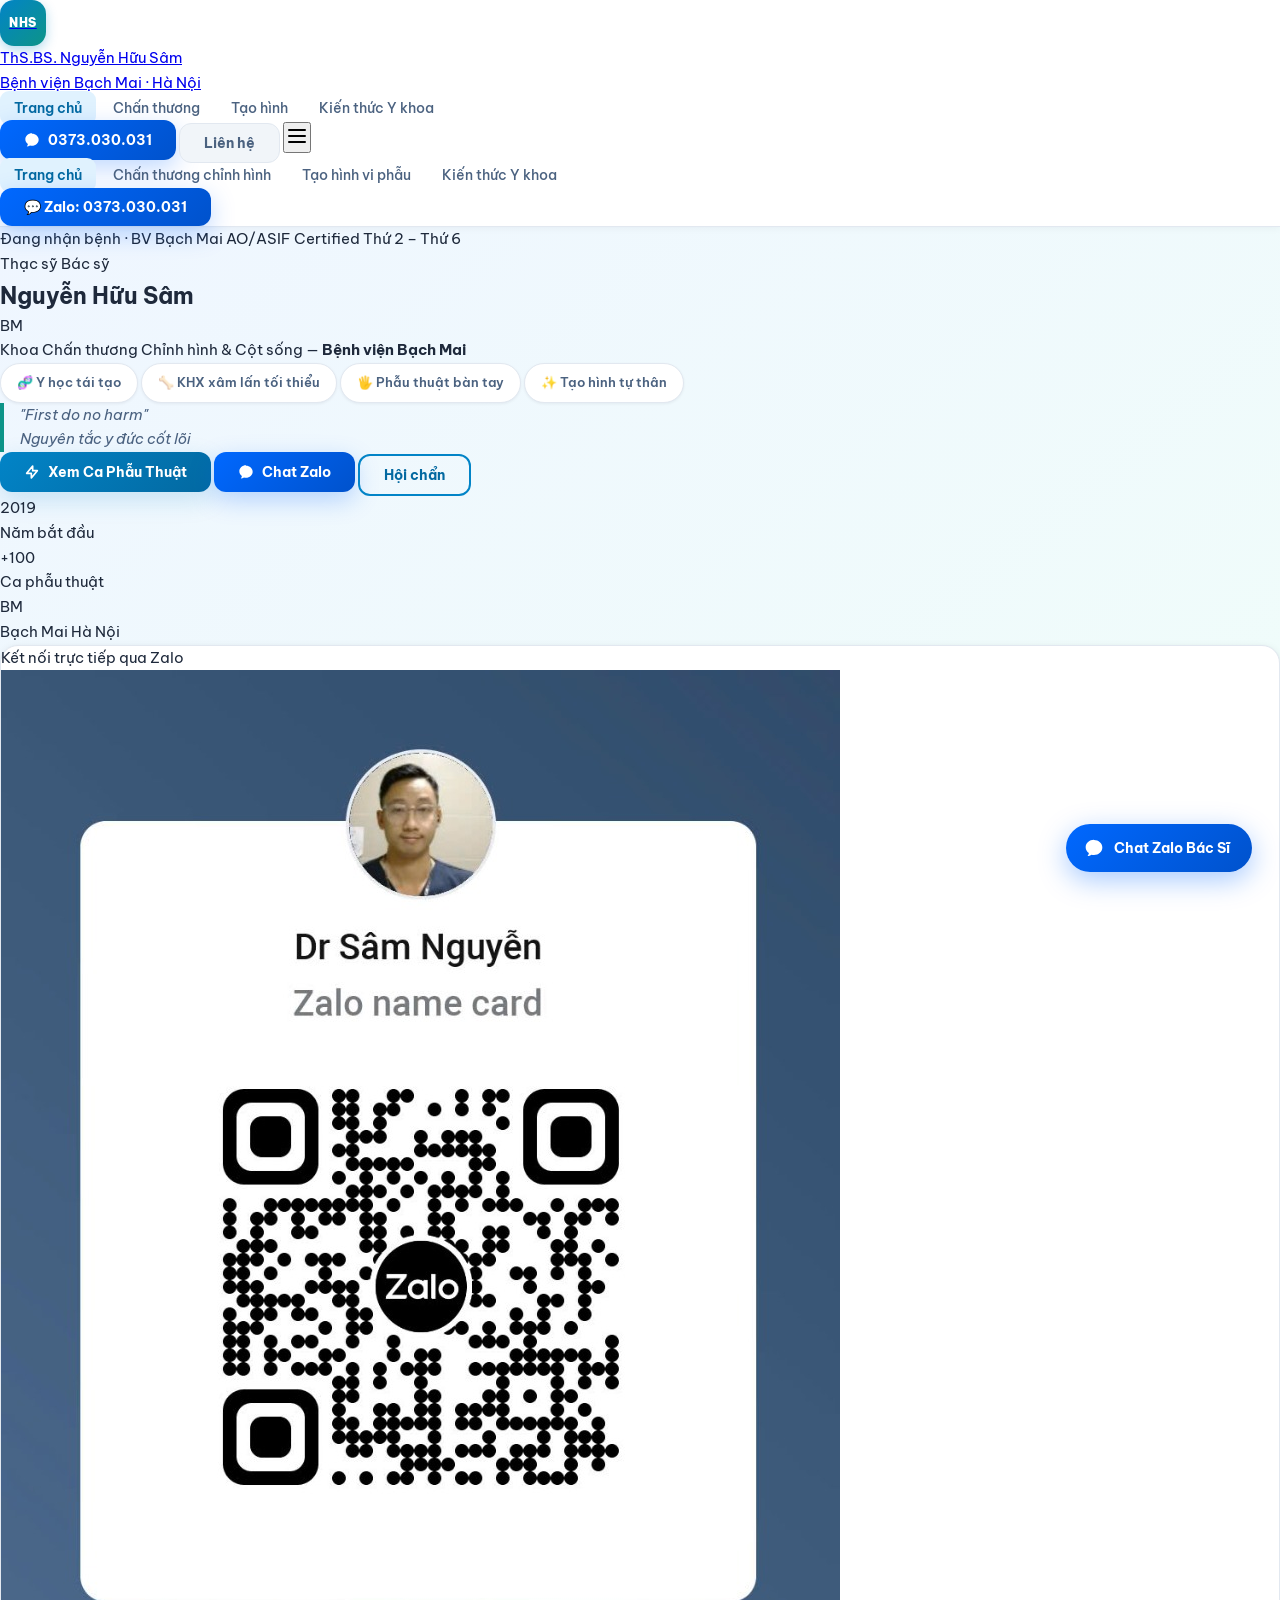
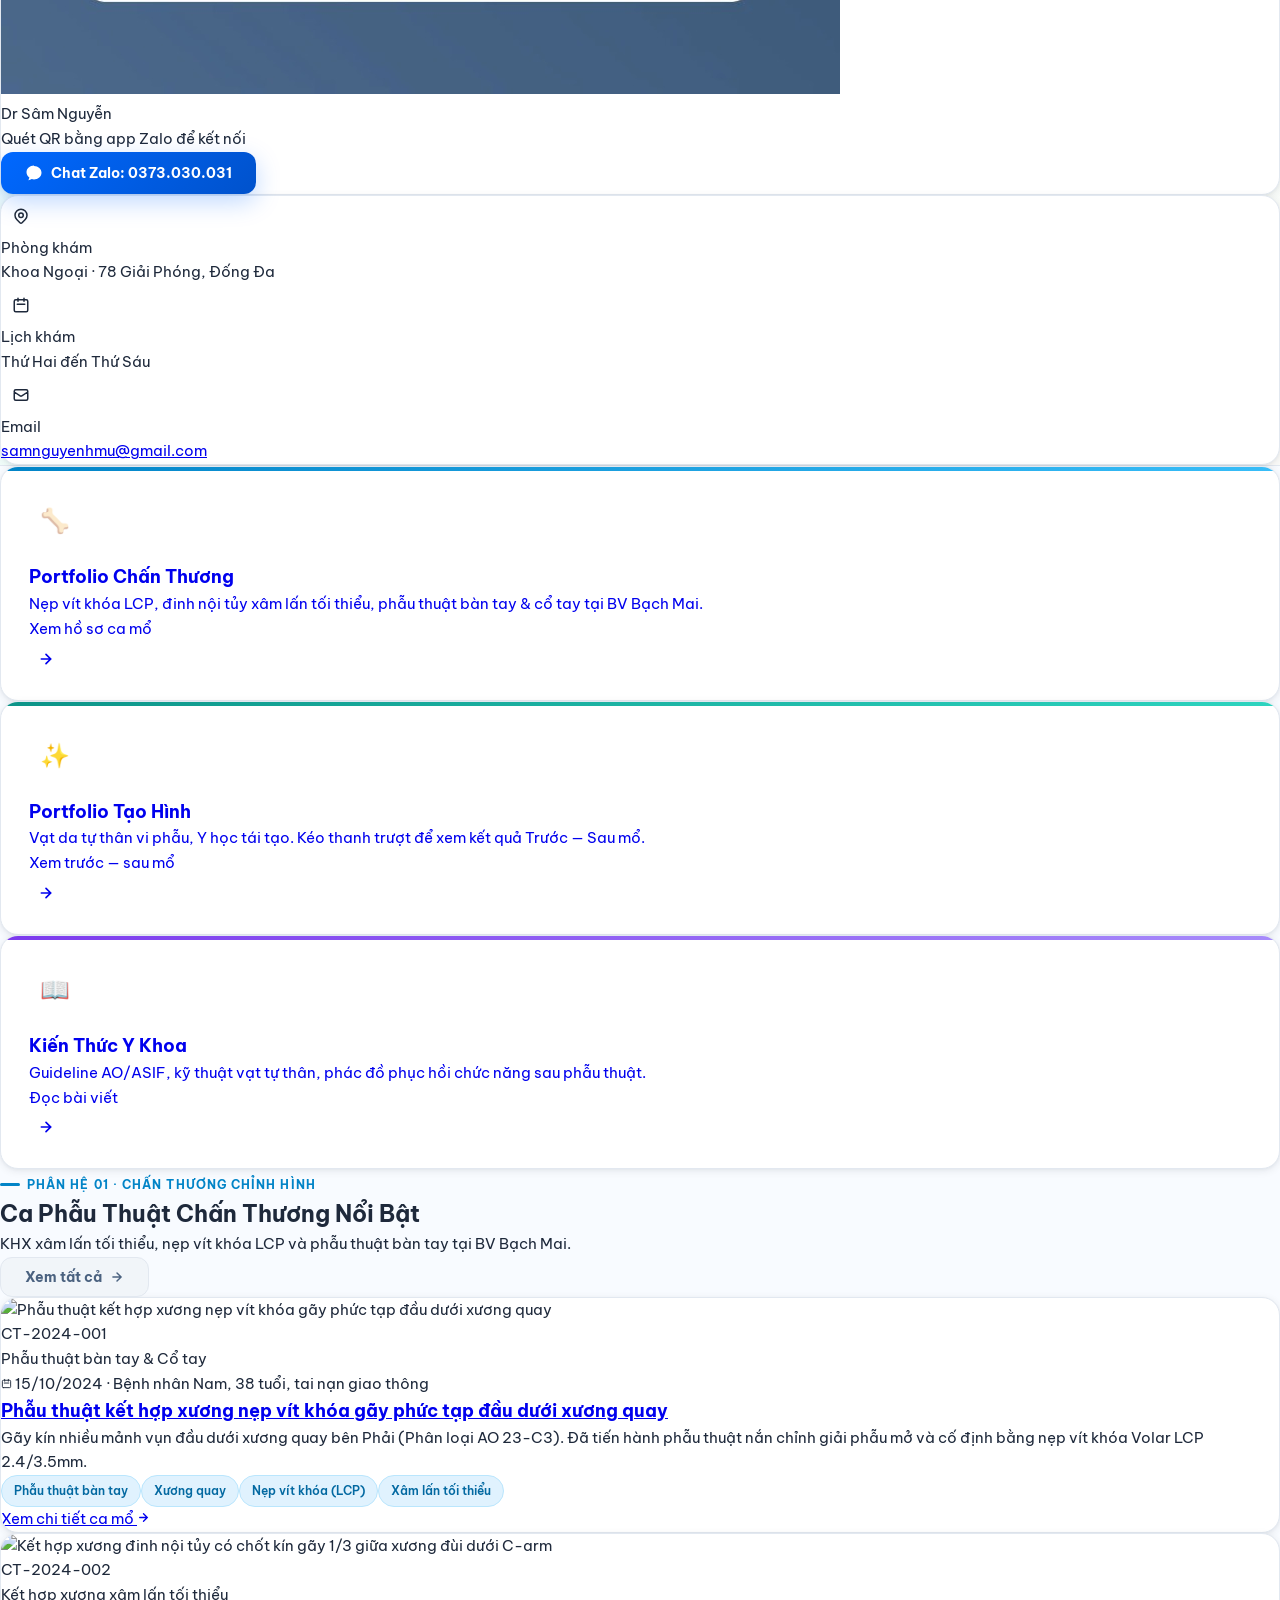
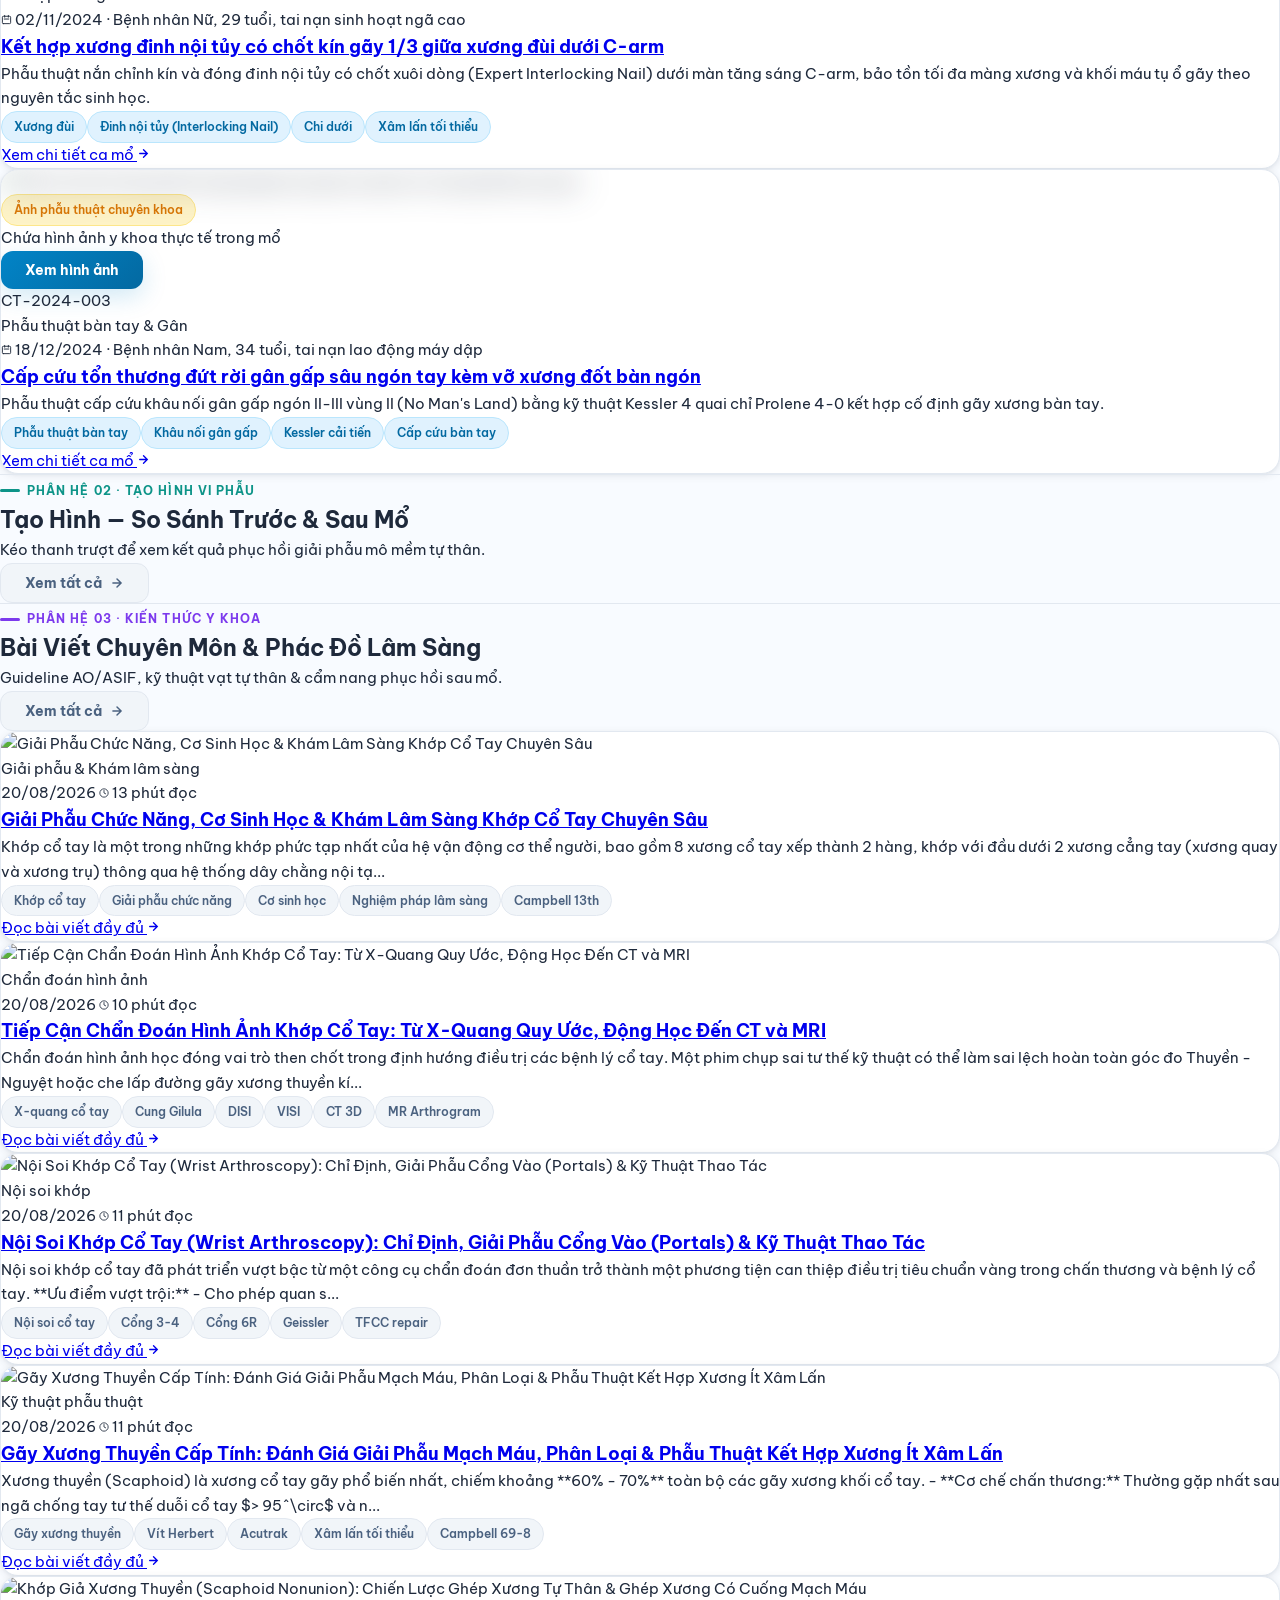
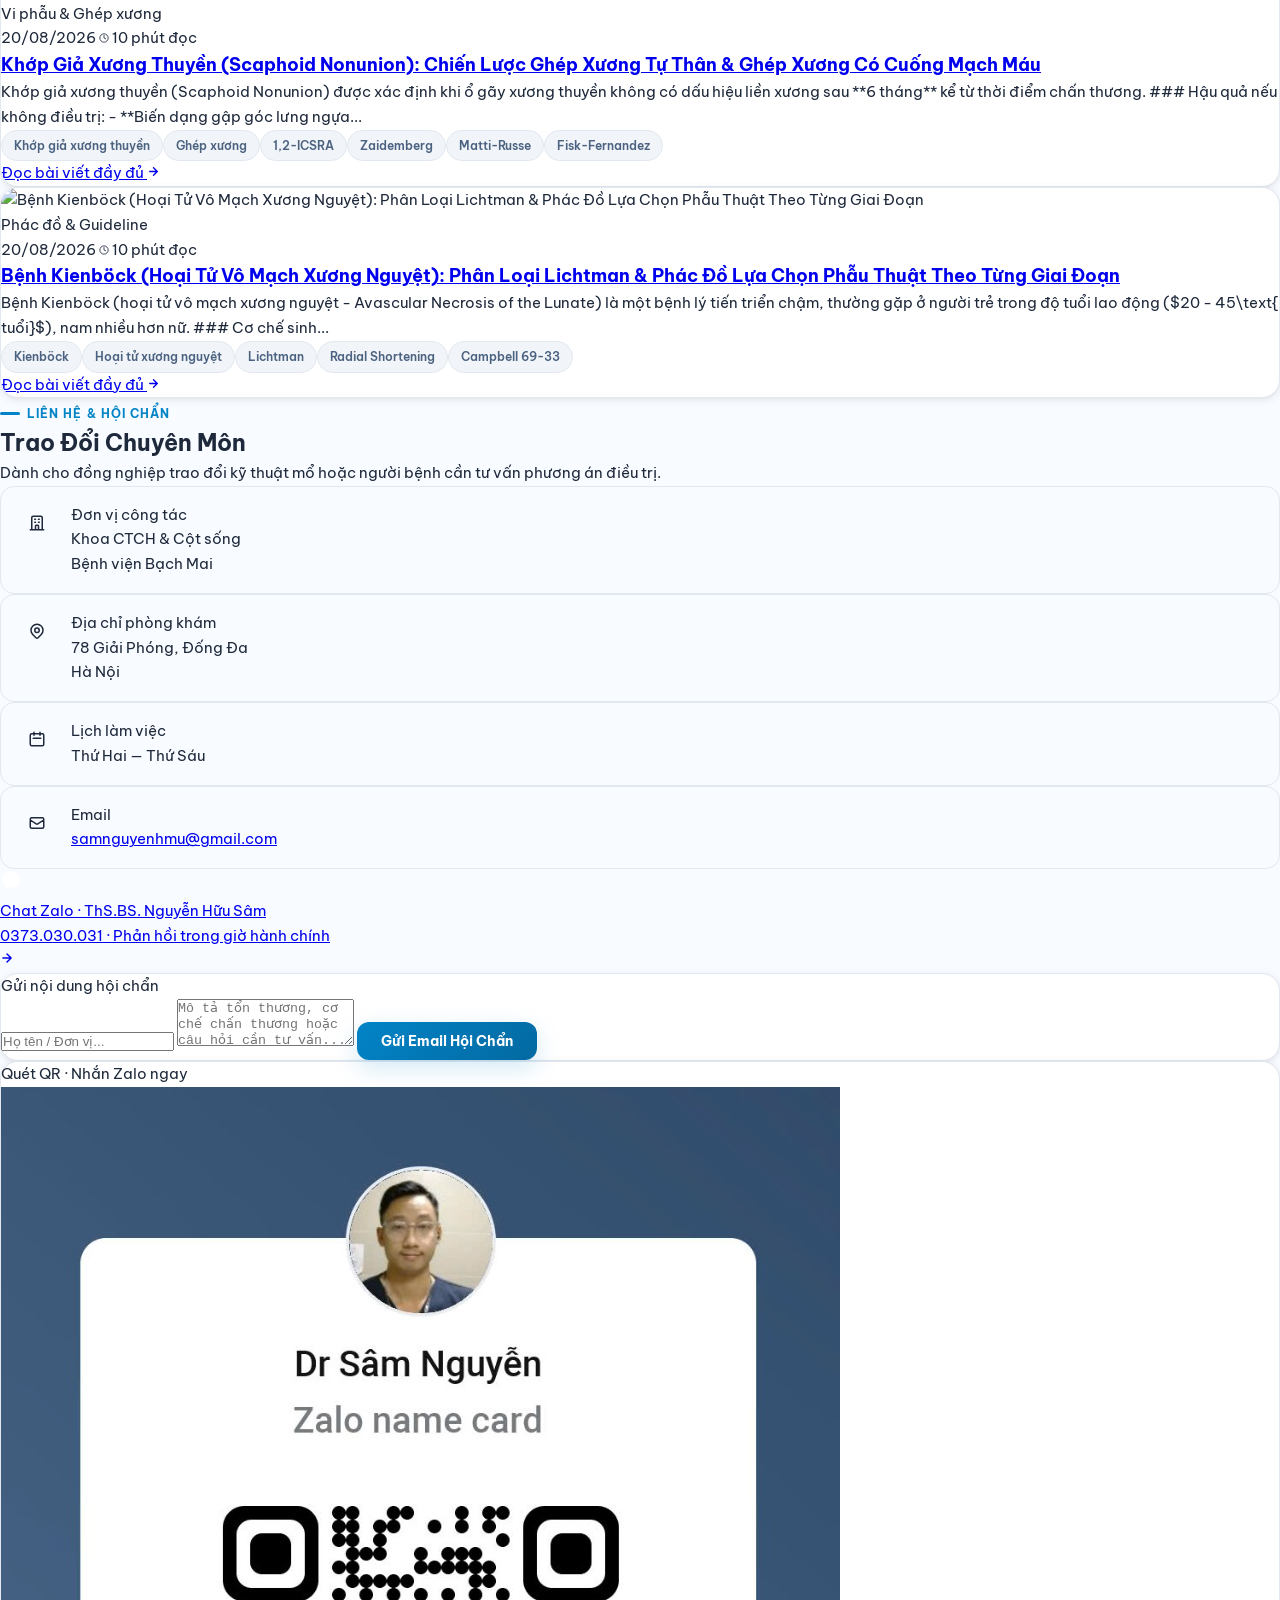
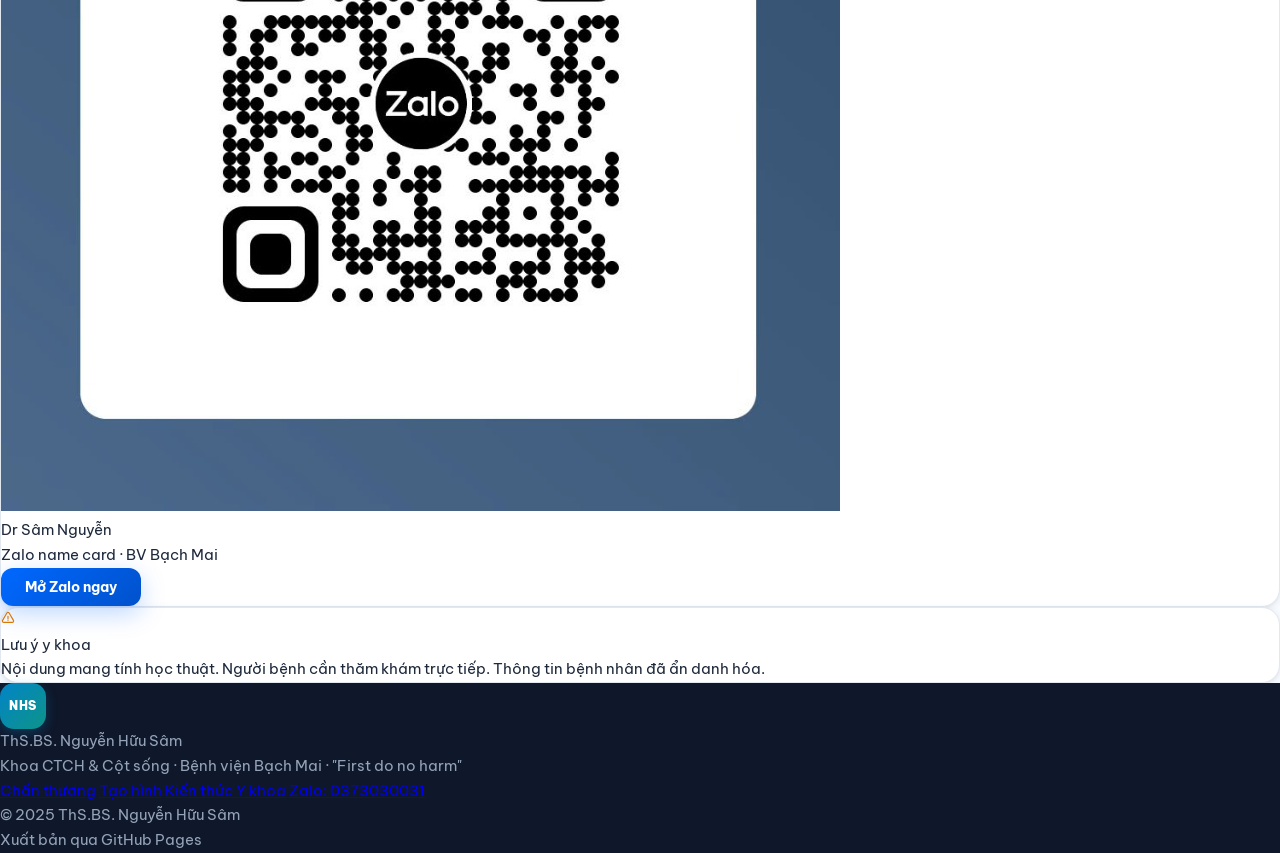
==== index.html @ 857efb2e "Upload index.html" ====
<!DOCTYPE html>
<html lang="vi" class="scroll-smooth">
<head>
  <meta charset="UTF-8">
  <meta name="viewport" content="width=device-width, initial-scale=1.0">
  <title>ThS.BS. Nguyễn Hữu Sâm | Y Học Tái Tạo & Chấn Thương Chỉnh Hình — BV Bạch Mai</title>
  <meta name="description" content="Hồ sơ phẫu thuật ThS.BS. Nguyễn Hữu Sâm — Chuyên gia Y học tái tạo, KHX xâm lấn tối thiểu, Phẫu thuật bàn tay. Bệnh viện Bạch Mai, Hà Nội.">
  <script src="https://cdn.tailwindcss.com"></script>
  <script>tailwind.config={theme:{extend:{fontFamily:{sans:['Be Vietnam Pro','sans-serif']}}}}</script>
  <link rel="stylesheet" href="css/style.css">
</head>
<body class="bg-[#F8FBFF]">

<!-- ── Floating Zalo Button ── -->
<div class="zalo-fab" id="zaloFab">
  <div class="zalo-qr-popup" id="zaloPopup">
    <p class="text-[11px] font-bold text-slate-400 uppercase tracking-widest mb-3 text-center">Quét QR · Kết nối Zalo</p>
    <div class="bg-slate-50 rounded-2xl p-2 mb-3 border border-slate-100">
      <img src="assets/images/zalo-qr.jpg" alt="Zalo QR Dr Sâm Nguyễn" class="w-full h-auto rounded-xl block">
    </div>
    <p class="text-sm font-bold text-slate-700 text-center mb-0.5">Dr Sâm Nguyễn</p>
    <p class="text-xs text-slate-400 text-center mb-3">Phòng khám BV Bạch Mai</p>
    <a href="https://zalo.me/0373030031" target="_blank" class="btn btn-zalo w-full justify-center text-sm py-2.5">Mở Zalo Chat</a>
  </div>
  <button onclick="document.getElementById('zaloPopup').classList.toggle('visible')" class="zalo-fab-btn">
    <div class="zalo-pulse-ring"></div>
    <svg width="20" height="20" viewBox="0 0 24 24" fill="white"><path d="M12 2C6.48 2 2 6.03 2 11c0 2.87 1.5 5.42 3.86 7.08-.18.82-.69 2.53-1.6 3.65 1.53-.13 3.42-.74 4.77-1.66.94.27 1.94.43 2.97.43 5.52 0 10-4.03 10-9s-4.48-9-10-9z"/></svg>
    <span>Chat Zalo Bác Sĩ</span>
  </button>
</div>

<!-- ══════════════════════════════════════
     NAVIGATION
══════════════════════════════════════ -->
<header class="nav-light sticky top-0 z-50">
  <div class="max-w-7xl mx-auto px-4 sm:px-6 lg:px-8">
    <div class="flex items-center justify-between h-[70px] gap-4">

      <!-- Logo -->
      <a href="index.html" class="flex items-center gap-3 shrink-0">
        <div class="nhs-badge">NHS</div>
        <div>
          <p class="text-[15px] font-bold text-slate-800 leading-tight">ThS.BS. Nguyễn Hữu Sâm</p>
          <p class="text-[11px] text-slate-400 font-medium">Bệnh viện Bạch Mai · Hà Nội</p>
        </div>
      </a>

      <!-- Desktop Nav -->
      <nav class="hidden md:flex items-center gap-1">
        <a href="index.html" class="nav-link active">Trang chủ</a>
        <a href="chan-thuong.html" class="nav-link">Chấn thương</a>
        <a href="tao-hinh.html" class="nav-link">Tạo hình</a>
        <a href="kien-thuc.html" class="nav-link">Kiến thức Y khoa</a>
      </nav>

      <!-- Right -->
      <div class="flex items-center gap-2 shrink-0">
        <a href="https://zalo.me/0373030031" target="_blank" class="btn btn-zalo hidden md:inline-flex py-2.5 px-5 text-sm">
          <svg width="16" height="16" viewBox="0 0 24 24" fill="white"><path d="M12 2C6.48 2 2 6.03 2 11c0 2.87 1.5 5.42 3.86 7.08-.18.82-.69 2.53-1.6 3.65 1.53-.13 3.42-.74 4.77-1.66.94.27 1.94.43 2.97.43 5.52 0 10-4.03 10-9s-4.48-9-10-9z"/></svg>
          0373.030.031
        </a>
        <a href="#contact" class="btn btn-light hidden lg:inline-flex py-2.5 px-5 text-sm">Liên hệ</a>
        <button id="mobileMenuBtn" class="md:hidden p-2 text-slate-500 hover:text-slate-700 rounded-lg">
          <svg width="24" height="24" fill="none" stroke="currentColor" stroke-width="2" viewBox="0 0 24 24"><path stroke-linecap="round" d="M4 6h16M4 12h16M4 18h16"/></svg>
        </button>
      </div>
    </div>

    <!-- Mobile Menu -->
    <div id="mobileMenu" class="hidden md:hidden pb-4 pt-2 border-t border-slate-100">
      <nav class="flex flex-col gap-0.5">
        <a href="index.html" class="nav-link active">Trang chủ</a>
        <a href="chan-thuong.html" class="nav-link">Chấn thương chỉnh hình</a>
        <a href="tao-hinh.html" class="nav-link">Tạo hình vi phẫu</a>
        <a href="kien-thuc.html" class="nav-link">Kiến thức Y khoa</a>
        <div class="mt-2 px-2">
          <a href="https://zalo.me/0373030031" target="_blank" class="btn btn-zalo w-full justify-center py-3 text-sm">
            💬 Zalo: 0373.030.031
          </a>
        </div>
      </nav>
    </div>
  </div>
</header>

<!-- ══════════════════════════════════════
     HERO SECTION
══════════════════════════════════════ -->
<section class="hero-section">
  <div class="max-w-7xl mx-auto px-4 sm:px-6 lg:px-8 py-14 lg:py-20">
    <div class="grid lg:grid-cols-2 gap-12 items-start">

      <!-- LEFT: Bio -->
      <div>
        <!-- Trust badges -->
        <div class="flex flex-wrap items-center gap-2 mb-6">
          <span class="flex items-center gap-1.5 text-xs font-semibold text-emerald-700 bg-emerald-50 border border-emerald-200 px-3 py-1.5 rounded-full">
            <span class="w-1.5 h-1.5 rounded-full bg-emerald-500"></span>
            Đang nhận bệnh · BV Bạch Mai
          </span>
          <span class="text-xs font-semibold text-amber-700 bg-amber-50 border border-amber-200 px-3 py-1.5 rounded-full">
            AO/ASIF Certified
          </span>
          <span class="text-xs font-semibold text-slate-500 bg-white border border-slate-200 px-3 py-1.5 rounded-full shadow-xs">
            Thứ 2 – Thứ 6
          </span>
        </div>

        <!-- Name -->
        <p class="text-base font-semibold text-sky-700 mb-1">Thạc sỹ Bác sỹ</p>
        <h1 class="text-4xl sm:text-5xl font-black text-slate-900 leading-tight tracking-tight mb-4">
          Nguyễn Hữu Sâm
        </h1>

        <!-- Hospital -->
        <div class="flex items-center gap-2.5 mb-6">
          <div class="w-8 h-8 rounded-xl bg-sky-600 flex items-center justify-center text-white font-black text-xs shrink-0">BM</div>
          <p class="text-sm font-medium text-slate-600">Khoa Chấn thương Chỉnh hình & Cột sống — <strong class="text-slate-800">Bệnh viện Bạch Mai</strong></p>
        </div>

        <!-- Specialties -->
        <div class="flex flex-wrap gap-2 mb-6">
          <span class="specialty-pill">🧬 Y học tái tạo</span>
          <span class="specialty-pill">🦴 KHX xâm lấn tối thiểu</span>
          <span class="specialty-pill">🖐️ Phẫu thuật bàn tay</span>
          <span class="specialty-pill">✨ Tạo hình tự thân</span>
        </div>

        <!-- Quote -->
        <div class="quote-block mb-8">
          <p class="text-base font-medium">"First do no harm"</p>
          <p class="text-sm text-slate-400 mt-1">Nguyên tắc y đức cốt lõi</p>
        </div>

        <!-- CTAs -->
        <div class="flex flex-wrap gap-3 mb-10">
          <a href="chan-thuong.html" class="btn btn-primary text-sm">
            <svg width="16" height="16" fill="none" stroke="white" stroke-width="2.5" viewBox="0 0 24 24"><path stroke-linecap="round" stroke-linejoin="round" d="M13 10V3L4 14h7v7l9-11h-7z"/></svg>
            Xem Ca Phẫu Thuật
          </a>
          <a href="https://zalo.me/0373030031" target="_blank" class="btn btn-zalo text-sm">
            <svg width="16" height="16" viewBox="0 0 24 24" fill="white"><path d="M12 2C6.48 2 2 6.03 2 11c0 2.87 1.5 5.42 3.86 7.08-.18.82-.69 2.53-1.6 3.65 1.53-.13 3.42-.74 4.77-1.66.94.27 1.94.43 2.97.43 5.52 0 10-4.03 10-9s-4.48-9-10-9z"/></svg>
            Chat Zalo
          </a>
          <a href="#contact" class="btn btn-outline text-sm">Hội chẩn</a>
        </div>

        <!-- Stats row -->
        <div class="grid grid-cols-3 gap-4 p-5 bg-white rounded-2xl border border-slate-100 shadow-sm">
          <div class="text-center">
            <p class="text-2xl font-black text-sky-700">2019</p>
            <p class="text-xs text-slate-400 font-medium mt-0.5">Năm bắt đầu</p>
          </div>
          <div class="text-center border-x border-slate-100">
            <p class="text-2xl font-black text-teal-600">+100</p>
            <p class="text-xs text-slate-400 font-medium mt-0.5">Ca phẫu thuật</p>
          </div>
          <div class="text-center">
            <p class="text-2xl font-black text-violet-600">BM</p>
            <p class="text-xs text-slate-400 font-medium mt-0.5">Bạch Mai Hà Nội</p>
          </div>
        </div>
      </div>

      <!-- RIGHT: Zalo Contact Card -->
      <div class="flex flex-col gap-5">

        <!-- Zalo QR Card — large, prominent -->
        <div class="card p-6 text-center">
          <p class="text-xs font-bold text-slate-400 uppercase tracking-widest mb-4">Kết nối trực tiếp qua Zalo</p>
          <div class="bg-slate-50 rounded-2xl p-3 border border-slate-100 mb-4 shadow-inner">
            <img src="assets/images/zalo-qr.jpg" alt="Zalo QR Dr Sâm Nguyễn" class="w-full h-auto rounded-xl block">
          </div>
          <p class="text-lg font-bold text-slate-800 mb-0.5">Dr Sâm Nguyễn</p>
          <p class="text-sm text-slate-400 mb-4">Quét QR bằng app Zalo để kết nối</p>
          <a href="https://zalo.me/0373030031" target="_blank" class="btn btn-zalo w-full justify-center py-3.5 text-sm">
            <svg width="18" height="18" viewBox="0 0 24 24" fill="white"><path d="M12 2C6.48 2 2 6.03 2 11c0 2.87 1.5 5.42 3.86 7.08-.18.82-.69 2.53-1.6 3.65 1.53-.13 3.42-.74 4.77-1.66.94.27 1.94.43 2.97.43 5.52 0 10-4.03 10-9s-4.48-9-10-9z"/></svg>
            Chat Zalo: 0373.030.031
          </a>
        </div>

        <!-- Quick info card -->
        <div class="card p-5 flex flex-col gap-3">
          <div class="flex items-center gap-3 p-3 rounded-xl bg-slate-50">
            <div class="contact-icon bg-sky-100 text-sky-600">
              <svg width="18" height="18" fill="none" stroke="currentColor" stroke-width="2" viewBox="0 0 24 24"><path stroke-linecap="round" d="M17.657 16.657L13.414 20.9a2 2 0 01-2.827 0l-4.244-4.243a8 8 0 1111.314 0z"/><path stroke-linecap="round" d="M15 11a3 3 0 11-6 0 3 3 0 016 0z"/></svg>
            </div>
            <div>
              <p class="text-xs font-bold text-slate-500 mb-0">Phòng khám</p>
              <p class="text-sm text-slate-700 font-medium">Khoa Ngoại · 78 Giải Phóng, Đống Đa</p>
            </div>
          </div>
          <div class="flex items-center gap-3 p-3 rounded-xl bg-slate-50">
            <div class="contact-icon bg-teal-100 text-teal-600">
              <svg width="18" height="18" fill="none" stroke="currentColor" stroke-width="2" viewBox="0 0 24 24"><path stroke-linecap="round" d="M8 7V3m8 4V3m-9 8h10M5 21h14a2 2 0 002-2V7a2 2 0 00-2-2H5a2 2 0 00-2 2v12a2 2 0 002 2z"/></svg>
            </div>
            <div>
              <p class="text-xs font-bold text-slate-500">Lịch khám</p>
              <p class="text-sm text-slate-700 font-medium">Thứ Hai đến Thứ Sáu</p>
            </div>
          </div>
          <div class="flex items-center gap-3 p-3 rounded-xl bg-slate-50">
            <div class="contact-icon bg-amber-100 text-amber-600">
              <svg width="18" height="18" fill="none" stroke="currentColor" stroke-width="2" viewBox="0 0 24 24"><path stroke-linecap="round" d="M3 8l7.89 5.26a2 2 0 002.22 0L21 8M5 19h14a2 2 0 002-2V7a2 2 0 00-2-2H5a2 2 0 00-2 2v10a2 2 0 002 2z"/></svg>
            </div>
            <div>
              <p class="text-xs font-bold text-slate-500">Email</p>
              <a href="mailto:samnguyenhmu@gmail.com" class="text-sm text-sky-600 font-medium hover:underline">samnguyenhmu@gmail.com</a>
            </div>
          </div>
        </div>

      </div>
    </div>
  </div>
</section>

<!-- ══════════════════════════════════════
     FEATURE NAV CARDS
══════════════════════════════════════ -->
<section class="py-12 bg-white border-b border-slate-100">
  <div class="max-w-7xl mx-auto px-4 sm:px-6 lg:px-8">
    <div class="grid sm:grid-cols-3 gap-5">

      <!-- Chấn thương -->
      <a href="chan-thuong.html" class="feature-card card-lift group">
        <div class="fc-bar" style="background:linear-gradient(90deg,#0284C7,#38BDF8)"></div>
        <div class="fc-icon bg-sky-50">🦴</div>
        <h3 class="text-xl font-black text-slate-900 mb-2 group-hover:text-sky-700">Portfolio Chấn Thương</h3>
        <p class="text-sm text-slate-500 leading-relaxed mb-5">Nẹp vít khóa LCP, đinh nội tủy xâm lấn tối thiểu, phẫu thuật bàn tay & cổ tay tại BV Bạch Mai.</p>
        <div class="flex items-center justify-between">
          <span class="text-sm font-bold text-sky-700">Xem hồ sơ ca mổ</span>
          <div class="fc-arrow bg-sky-50 text-sky-600 group-hover:bg-sky-600 group-hover:text-white">
            <svg width="16" height="16" fill="none" stroke="currentColor" stroke-width="2.5" viewBox="0 0 24 24"><path stroke-linecap="round" d="M5 12h14m-7-7 7 7-7 7"/></svg>
          </div>
        </div>
      </a>

      <!-- Tạo hình -->
      <a href="tao-hinh.html" class="feature-card card-lift group">
        <div class="fc-bar" style="background:linear-gradient(90deg,#0D9488,#2DD4BF)"></div>
        <div class="fc-icon bg-teal-50">✨</div>
        <h3 class="text-xl font-black text-slate-900 mb-2 group-hover:text-teal-700">Portfolio Tạo Hình</h3>
        <p class="text-sm text-slate-500 leading-relaxed mb-5">Vạt da tự thân vi phẫu, Y học tái tạo. Kéo thanh trượt để xem kết quả Trước — Sau mổ.</p>
        <div class="flex items-center justify-between">
          <span class="text-sm font-bold text-teal-700">Xem trước — sau mổ</span>
          <div class="fc-arrow bg-teal-50 text-teal-600 group-hover:bg-teal-600 group-hover:text-white">
            <svg width="16" height="16" fill="none" stroke="currentColor" stroke-width="2.5" viewBox="0 0 24 24"><path stroke-linecap="round" d="M5 12h14m-7-7 7 7-7 7"/></svg>
          </div>
        </div>
      </a>

      <!-- Kiến thức -->
      <a href="kien-thuc.html" class="feature-card card-lift group">
        <div class="fc-bar" style="background:linear-gradient(90deg,#7C3AED,#A78BFA)"></div>
        <div class="fc-icon bg-violet-50">📖</div>
        <h3 class="text-xl font-black text-slate-900 mb-2 group-hover:text-violet-700">Kiến Thức Y Khoa</h3>
        <p class="text-sm text-slate-500 leading-relaxed mb-5">Guideline AO/ASIF, kỹ thuật vạt tự thân, phác đồ phục hồi chức năng sau phẫu thuật.</p>
        <div class="flex items-center justify-between">
          <span class="text-sm font-bold text-violet-700">Đọc bài viết</span>
          <div class="fc-arrow bg-violet-50 text-violet-600 group-hover:bg-violet-600 group-hover:text-white">
            <svg width="16" height="16" fill="none" stroke="currentColor" stroke-width="2.5" viewBox="0 0 24 24"><path stroke-linecap="round" d="M5 12h14m-7-7 7 7-7 7"/></svg>
          </div>
        </div>
      </a>

    </div>
  </div>
</section>

<!-- ══════════════════════════════════════
     SECTION 1: TRAUMA CASES
══════════════════════════════════════ -->
<section class="py-14 bg-[#F8FBFF]">
  <div class="max-w-7xl mx-auto px-4 sm:px-6 lg:px-8">
    <div class="flex flex-col sm:flex-row sm:items-end justify-between gap-4 mb-8">
      <div>
        <p class="section-eyebrow mb-2">Phân hệ 01 · Chấn thương chỉnh hình</p>
        <h2 class="text-2xl sm:text-3xl font-black text-slate-900">Ca Phẫu Thuật Chấn Thương Nổi Bật</h2>
        <p class="text-slate-500 text-sm mt-1">KHX xâm lấn tối thiểu, nẹp vít khóa LCP và phẫu thuật bàn tay tại BV Bạch Mai.</p>
      </div>
      <a href="chan-thuong.html" class="btn btn-light text-sm py-2.5 px-5 shrink-0">
        Xem tất cả
        <svg width="14" height="14" fill="none" stroke="currentColor" stroke-width="2.5" viewBox="0 0 24 24"><path stroke-linecap="round" d="M5 12h14m-7-7 7 7-7 7"/></svg>
      </a>
    </div>
    <div id="featured-trauma-container" class="grid grid-cols-1 md:grid-cols-2 lg:grid-cols-3 gap-5"></div>
  </div>
</section>

<hr class="divider">

<!-- ══════════════════════════════════════
     SECTION 2: PLASTIC CASES
══════════════════════════════════════ -->
<section class="py-14 bg-white">
  <div class="max-w-7xl mx-auto px-4 sm:px-6 lg:px-8">
    <div class="flex flex-col sm:flex-row sm:items-end justify-between gap-4 mb-8">
      <div>
        <p class="section-eyebrow teal mb-2">Phân hệ 02 · Tạo hình vi phẫu</p>
        <h2 class="text-2xl sm:text-3xl font-black text-slate-900">Tạo Hình — So Sánh Trước & Sau Mổ</h2>
        <p class="text-slate-500 text-sm mt-1">Kéo thanh trượt để xem kết quả phục hồi giải phẫu mô mềm tự thân.</p>
      </div>
      <a href="tao-hinh.html" class="btn btn-light text-sm py-2.5 px-5 shrink-0">
        Xem tất cả
        <svg width="14" height="14" fill="none" stroke="currentColor" stroke-width="2.5" viewBox="0 0 24 24"><path stroke-linecap="round" d="M5 12h14m-7-7 7 7-7 7"/></svg>
      </a>
    </div>
    <div id="featured-plastic-container" class="grid grid-cols-1 md:grid-cols-2 lg:grid-cols-3 gap-5"></div>
  </div>
</section>

<hr class="divider">

<!-- ══════════════════════════════════════
     SECTION 3: ARTICLES
══════════════════════════════════════ -->
<section class="py-14 bg-[#F8FBFF]">
  <div class="max-w-7xl mx-auto px-4 sm:px-6 lg:px-8">
    <div class="flex flex-col sm:flex-row sm:items-end justify-between gap-4 mb-8">
      <div>
        <p class="section-eyebrow violet mb-2">Phân hệ 03 · Kiến thức y khoa</p>
        <h2 class="text-2xl sm:text-3xl font-black text-slate-900">Bài Viết Chuyên Môn & Phác Đồ Lâm Sàng</h2>
        <p class="text-slate-500 text-sm mt-1">Guideline AO/ASIF, kỹ thuật vạt tự thân & cẩm nang phục hồi sau mổ.</p>
      </div>
      <a href="kien-thuc.html" class="btn btn-light text-sm py-2.5 px-5 shrink-0">
        Xem tất cả
        <svg width="14" height="14" fill="none" stroke="currentColor" stroke-width="2.5" viewBox="0 0 24 24"><path stroke-linecap="round" d="M5 12h14m-7-7 7 7-7 7"/></svg>
      </a>
    </div>
    <div id="featured-articles-container" class="grid grid-cols-1 md:grid-cols-3 gap-5"></div>
  </div>
</section>

<!-- ══════════════════════════════════════
     CONTACT SECTION
══════════════════════════════════════ -->
<section id="contact" class="py-16 bg-white border-t border-slate-100">
  <div class="max-w-7xl mx-auto px-4 sm:px-6 lg:px-8">

    <!-- Header -->
    <div class="text-center mb-12">
      <p class="section-eyebrow mx-auto mb-3 justify-center">Liên hệ & Hội chẩn</p>
      <h2 class="text-3xl sm:text-4xl font-black text-slate-900 mb-3">Trao Đổi Chuyên Môn</h2>
      <p class="text-slate-500 text-sm max-w-lg mx-auto leading-relaxed">Dành cho đồng nghiệp trao đổi kỹ thuật mổ hoặc người bệnh cần tư vấn phương án điều trị.</p>
    </div>

    <div class="grid lg:grid-cols-3 gap-8">

      <!-- Left: Info + Form -->
      <div class="lg:col-span-2 flex flex-col gap-5">

        <!-- Contact info grid -->
        <div class="grid sm:grid-cols-2 gap-3">
          <div class="contact-row">
            <div class="contact-icon bg-sky-100 text-sky-600">
              <svg width="18" height="18" fill="none" stroke="currentColor" stroke-width="2" viewBox="0 0 24 24"><path stroke-linecap="round" d="M19 21V5a2 2 0 00-2-2H7a2 2 0 00-2 2v16m14 0h2m-2 0h-5m-9 0H3m2 0h5M9 7h1m-1 4h1m4-4h1m-1 4h1m-5 10v-5a1 1 0 011-1h2a1 1 0 011 1v5m-4 0h4"/></svg>
            </div>
            <div>
              <p class="text-xs font-bold text-slate-400 mb-0.5">Đơn vị công tác</p>
              <p class="text-sm font-semibold text-slate-700 leading-snug">Khoa CTCH & Cột sống<br>Bệnh viện Bạch Mai</p>
            </div>
          </div>
          <div class="contact-row">
            <div class="contact-icon bg-teal-100 text-teal-600">
              <svg width="18" height="18" fill="none" stroke="currentColor" stroke-width="2" viewBox="0 0 24 24"><path stroke-linecap="round" d="M17.657 16.657L13.414 20.9a2 2 0 01-2.827 0l-4.244-4.243a8 8 0 1111.314 0z"/><path stroke-linecap="round" d="M15 11a3 3 0 11-6 0 3 3 0 016 0z"/></svg>
            </div>
            <div>
              <p class="text-xs font-bold text-slate-400 mb-0.5">Địa chỉ phòng khám</p>
              <p class="text-sm font-semibold text-slate-700 leading-snug">78 Giải Phóng, Đống Đa<br>Hà Nội</p>
            </div>
          </div>
          <div class="contact-row">
            <div class="contact-icon bg-amber-100 text-amber-600">
              <svg width="18" height="18" fill="none" stroke="currentColor" stroke-width="2" viewBox="0 0 24 24"><path stroke-linecap="round" d="M8 7V3m8 4V3m-9 8h10M5 21h14a2 2 0 002-2V7a2 2 0 00-2-2H5a2 2 0 00-2 2v12a2 2 0 002 2z"/></svg>
            </div>
            <div>
              <p class="text-xs font-bold text-slate-400 mb-0.5">Lịch làm việc</p>
              <p class="text-sm font-semibold text-slate-700">Thứ Hai — Thứ Sáu</p>
            </div>
          </div>
          <div class="contact-row">
            <div class="contact-icon bg-violet-100 text-violet-600">
              <svg width="18" height="18" fill="none" stroke="currentColor" stroke-width="2" viewBox="0 0 24 24"><path stroke-linecap="round" d="M3 8l7.89 5.26a2 2 0 002.22 0L21 8M5 19h14a2 2 0 002-2V7a2 2 0 00-2-2H5a2 2 0 00-2 2v10a2 2 0 002 2z"/></svg>
            </div>
            <div>
              <p class="text-xs font-bold text-slate-400 mb-0.5">Email</p>
              <a href="mailto:samnguyenhmu@gmail.com" class="text-sm font-semibold text-sky-600 hover:underline">samnguyenhmu@gmail.com</a>
            </div>
          </div>
        </div>

        <!-- Zalo link card -->
        <a href="https://zalo.me/0373030031" target="_blank"
           class="flex items-center justify-between p-5 rounded-2xl bg-blue-50 border border-blue-100 hover:bg-blue-100 hover:border-blue-200 transition-all group">
          <div class="flex items-center gap-4">
            <div class="w-12 h-12 rounded-2xl bg-[#0068FF] flex items-center justify-center font-black text-white text-sm shadow-lg">
              <svg width="22" height="22" viewBox="0 0 24 24" fill="white"><path d="M12 2C6.48 2 2 6.03 2 11c0 2.87 1.5 5.42 3.86 7.08-.18.82-.69 2.53-1.6 3.65 1.53-.13 3.42-.74 4.77-1.66.94.27 1.94.43 2.97.43 5.52 0 10-4.03 10-9s-4.48-9-10-9z"/></svg>
            </div>
            <div>
              <p class="font-bold text-slate-800">Chat Zalo · ThS.BS. Nguyễn Hữu Sâm</p>
              <p class="text-sm text-slate-500">0373.030.031 · Phản hồi trong giờ hành chính</p>
            </div>
          </div>
          <div class="w-8 h-8 rounded-xl bg-blue-100 flex items-center justify-center text-blue-600 group-hover:bg-blue-600 group-hover:text-white transition-all">
            <svg width="14" height="14" fill="none" stroke="currentColor" stroke-width="2.5" viewBox="0 0 24 24"><path stroke-linecap="round" d="M5 12h14m-7-7 7 7-7 7"/></svg>
          </div>
        </a>

        <!-- Quick form -->
        <div class="card p-6">
          <p class="text-base font-bold text-slate-800 mb-4">Gửi nội dung hội chẩn</p>
          <form onsubmit="event.preventDefault(); window.location.href='mailto:samnguyenhmu@gmail.com?subject=Yêu cầu hội chẩn&body='+encodeURIComponent(document.getElementById('msg').value);" class="space-y-3">
            <input type="text" required placeholder="Họ tên / Đơn vị..." class="w-full bg-slate-50 border border-slate-200 rounded-xl px-4 py-3 text-sm text-slate-800 placeholder-slate-400 focus:outline-none focus:border-sky-400 transition-colors">
            <textarea id="msg" rows="3" required placeholder="Mô tả tổn thương, cơ chế chấn thương hoặc câu hỏi cần tư vấn..." class="w-full bg-slate-50 border border-slate-200 rounded-xl px-4 py-3 text-sm text-slate-800 placeholder-slate-400 focus:outline-none focus:border-sky-400 transition-colors resize-none"></textarea>
            <button type="submit" class="btn btn-primary w-full justify-center py-3 text-sm">
              Gửi Email Hội Chẩn
            </button>
          </form>
        </div>
      </div>

      <!-- Right: QR Card -->
      <div class="flex flex-col gap-4">
        <div class="card p-6 text-center flex-1 flex flex-col">
          <p class="text-xs font-bold text-slate-400 uppercase tracking-widest mb-5">Quét QR · Nhắn Zalo ngay</p>
          <div class="flex-1 flex items-center justify-center">
            <div class="bg-white rounded-3xl p-3 shadow-md border border-slate-100 w-full max-w-[200px] mx-auto">
              <img src="assets/images/zalo-qr.jpg" alt="Zalo QR Dr Sâm Nguyễn" class="w-full h-auto rounded-2xl block">
            </div>
          </div>
          <p class="text-base font-bold text-slate-800 mt-5 mb-1">Dr Sâm Nguyễn</p>
          <p class="text-xs text-slate-400 mb-4">Zalo name card · BV Bạch Mai</p>
          <a href="https://zalo.me/0373030031" target="_blank" class="btn btn-zalo w-full justify-center py-3">Mở Zalo ngay</a>
        </div>

        <!-- Disclaimer -->
        <div class="card p-5">
          <div class="flex items-start gap-3">
            <div class="w-8 h-8 rounded-lg bg-amber-50 border border-amber-100 flex items-center justify-center shrink-0">
              <svg width="14" height="14" fill="none" stroke="#D97706" stroke-width="2" viewBox="0 0 24 24"><path stroke-linecap="round" d="M12 9v3.75m-9.303 3.376c-.866 1.5.217 3.374 1.948 3.374h14.71c1.73 0 2.813-1.874 1.948-3.374L13.949 3.378c-.866-1.5-3.032-1.5-3.898 0L2.697 16.126zM12 15.75h.007v.008H12v-.008z"/></svg>
            </div>
            <div>
              <p class="text-xs font-bold text-amber-700 mb-1">Lưu ý y khoa</p>
              <p class="text-xs text-slate-400 leading-relaxed">Nội dung mang tính học thuật. Người bệnh cần thăm khám trực tiếp. Thông tin bệnh nhân đã ẩn danh hóa.</p>
            </div>
          </div>
        </div>
      </div>

    </div>
  </div>
</section>

<!-- ══════════════════════════════════════
     FOOTER
══════════════════════════════════════ -->
<footer class="footer-dark py-10">
  <div class="max-w-7xl mx-auto px-4 sm:px-6 lg:px-8">
    <div class="flex flex-col md:flex-row items-center justify-between gap-6">
      <div class="flex items-center gap-3">
        <div class="nhs-badge">NHS</div>
        <div>
          <p class="text-sm font-bold text-white">ThS.BS. Nguyễn Hữu Sâm</p>
          <p class="text-xs text-slate-400 mt-0.5">Khoa CTCH & Cột sống · Bệnh viện Bạch Mai · "First do no harm"</p>
        </div>
      </div>
      <div class="flex flex-wrap items-center justify-center gap-6 text-xs text-slate-400">
        <a href="chan-thuong.html" class="hover:text-sky-400 transition-colors">Chấn thương</a>
        <a href="tao-hinh.html" class="hover:text-teal-400 transition-colors">Tạo hình</a>
        <a href="kien-thuc.html" class="hover:text-violet-400 transition-colors">Kiến thức Y khoa</a>
        <a href="https://zalo.me/0373030031" target="_blank" class="hover:text-white transition-colors">Zalo: 0373030031</a>
      </div>
      <p class="text-xs text-slate-500 text-center md:text-right">© 2025 ThS.BS. Nguyễn Hữu Sâm<br>Xuất bản qua GitHub Pages</p>
    </div>
  </div>
</footer>

<!-- Scripts -->
<script src="js/cases-data.js?v=3.0"></script>
<script src="js/articles-data.js?v=3.0"></script>
<script src="js/before-after.js?v=3.0"></script>
<script src="js/app.js?v=3.0"></script>
<script>
  document.getElementById('mobileMenuBtn').addEventListener('click', () => {
    document.getElementById('mobileMenu').classList.toggle('hidden');
  });
  document.addEventListener('click', e => {
    if (!document.getElementById('zaloFab').contains(e.target)) {
      document.getElementById('zaloPopup').classList.remove('visible');
    }
  });
  document.addEventListener('DOMContentLoaded', () => {
    const trauma = document.getElementById('featured-trauma-container');
    const traumaCases = SURGICAL_CASES.filter(c => c.type === 'chan-thuong');
    if (trauma) trauma.innerHTML = traumaCases.map(c => createTraumaCardHtml(c)).join('');

    const plastic = document.getElementById('featured-plastic-container');
    const plasticCases = SURGICAL_CASES.filter(c => c.type === 'tao-hinh');
    if (plastic) {
      plastic.innerHTML = plasticCases.map(c => createPlasticCardHtml(c)).join('');
      initBeforeAfterSliders();
    }
    const articles = document.getElementById('featured-articles-container');
    if (articles) articles.innerHTML = MEDICAL_ARTICLES.slice(0, 6).map(a => createArticleCardHtml(a)).join('');
  });
</script>
</body>
</html>
---- css/style.css ----
/* ============================================================
   DR. NGUYEN HUU SAM — SURGICAL PORTFOLIO
   Design System v4.0 · Light · Warm · Chill · Accessible 2026
   ============================================================ */

@import url('https://fonts.googleapis.com/css2?family=Be+Vietnam+Pro:ital,wght@0,300;0,400;0,500;0,600;0,700;0,800;1,400&display=swap');

/* ── Variables ── */
:root {
  --bg:          #F8FBFF;
  --bg-alt:      #F1F5F9;
  --bg-hero:     linear-gradient(140deg, #EFF6FF 0%, #F0FDFA 60%, #FAFAF8 100%);
  --white:       #FFFFFF;
  --border:      #E2E8F0;
  --border-soft: #F1F5F9;

  --text:        #1E293B;
  --text-2:      #4B6280;
  --text-muted:  #94A3B8;

  --blue:        #0284C7;
  --blue-dark:   #0369A1;
  --blue-light:  #E0F2FE;
  --blue-mid:    #38BDF8;

  --teal:        #0D9488;
  --teal-dark:   #0F766E;
  --teal-light:  #CCFBF1;

  --violet:      #7C3AED;
  --violet-light:#EDE9FE;

  --emerald:     #059669;
  --emerald-light:#D1FAE5;

  --amber:       #D97706;
  --amber-light: #FEF3C7;

  --zalo:        #0068FF;

  --shadow-xs: 0 1px 3px rgba(15,23,42,.06);
  --shadow-sm: 0 2px 8px rgba(15,23,42,.08), 0 1px 3px rgba(15,23,42,.04);
  --shadow-md: 0 4px 20px rgba(15,23,42,.1), 0 2px 6px rgba(15,23,42,.04);
  --shadow-lg: 0 12px 40px rgba(15,23,42,.12), 0 4px 12px rgba(15,23,42,.05);
  --shadow-blue:  0 8px 24px rgba(2,132,199,.18);
  --shadow-teal:  0 8px 24px rgba(13,148,136,.15);
  --shadow-zalo:  0 8px 24px rgba(0,104,255,.25);

  --r:    18px;
  --r-sm: 12px;
  --r-xs: 8px;

  --font: 'Be Vietnam Pro', -apple-system, 'Segoe UI', sans-serif;
}

/* ── Reset & Base ── */
*, *::before, *::after { box-sizing: border-box; margin: 0; padding: 0; }
html { scroll-behavior: smooth; }

body {
  font-family: var(--font);
  background: var(--bg);
  color: var(--text);
  font-size: 15px;
  line-height: 1.65;
  -webkit-font-smoothing: antialiased;
  overflow-x: hidden;
}

/* ── Navigation ── */
.nav-light {
  background: rgba(255,255,255,0.96);
  backdrop-filter: blur(16px);
  -webkit-backdrop-filter: blur(16px);
  border-bottom: 1px solid var(--border);
  box-shadow: 0 1px 8px rgba(15,23,42,.05);
}

.nhs-badge {
  width: 46px; height: 46px;
  border-radius: 14px;
  background: linear-gradient(135deg, #0284C7, #0D9488);
  display: flex; align-items: center; justify-content: center;
  color: white; font-weight: 900; font-size: 12px; letter-spacing: .5px;
  box-shadow: 0 4px 12px rgba(2,132,199,.3);
  transition: transform .2s ease, box-shadow .2s ease;
  flex-shrink: 0;
}
.nhs-badge:hover { transform: scale(1.05); box-shadow: 0 6px 18px rgba(2,132,199,.4); }

.nav-link {
  padding: 8px 14px; border-radius: 9px;
  font-size: 14px; font-weight: 500;
  color: var(--text-2); text-decoration: none;
  transition: all .18s ease;
}
.nav-link:hover { color: var(--text); background: var(--bg-alt); }
.nav-link.active { color: var(--blue-dark); background: var(--blue-light); font-weight: 600; }

/* ── Hero Section ── */
.hero-section {
  background: var(--bg-hero);
  border-bottom: 1px solid var(--border);
}

/* ── Cards ── */
.card {
  background: var(--white);
  border: 1px solid var(--border);
  border-radius: var(--r);
  box-shadow: var(--shadow-sm);
  transition: box-shadow .25s ease, transform .25s ease, border-color .2s ease;
}
.card:hover { box-shadow: var(--shadow-md); }

.card-lift:hover { transform: translateY(-3px); box-shadow: var(--shadow-lg); }

/* Colored top border on cards */
.card-blue  { border-top: 3px solid var(--blue); }
.card-teal  { border-top: 3px solid var(--teal); }
.card-violet { border-top: 3px solid var(--violet); }

/* ── Medical Case Cards ── */
.medical-card {
  background: var(--white);
  border: 1px solid var(--border);
  border-radius: var(--r);
  box-shadow: var(--shadow-sm);
  overflow: hidden;
  display: flex; flex-direction: column;
  transition: all .25s ease;
}
.medical-card:hover { transform: translateY(-4px); box-shadow: var(--shadow-lg); border-color: var(--blue-mid); }
.medical-card.teal:hover { border-color: var(--teal); }

/* ── Feature Nav Cards ── */
.feature-card {
  background: var(--white);
  border: 1px solid var(--border);
  border-radius: var(--r);
  padding: 28px 28px 24px;
  text-decoration: none;
  display: block;
  position: relative;
  box-shadow: var(--shadow-sm);
  transition: all .25s ease;
  overflow: hidden;
}
.feature-card:hover { transform: translateY(-4px); box-shadow: var(--shadow-lg); }
.feature-card .fc-bar {
  position: absolute; top: 0; left: 0; right: 0; height: 4px;
  border-radius: var(--r) var(--r) 0 0;
}
.feature-card .fc-icon {
  width: 52px; height: 52px; border-radius: 16px;
  display: flex; align-items: center; justify-content: center;
  font-size: 24px; margin-bottom: 16px;
}
.feature-card .fc-arrow {
  width: 34px; height: 34px; border-radius: 9px;
  display: flex; align-items: center; justify-content: center;
  transition: all .2s ease;
}

/* ── Buttons ── */
.btn {
  display: inline-flex; align-items: center; gap: 8px;
  font-family: var(--font);
  font-weight: 700; font-size: 14px;
  padding: 12px 24px; border-radius: 12px;
  text-decoration: none; border: none; cursor: pointer;
  transition: all .22s ease;
  white-space: nowrap;
  line-height: 1;
}
.btn-primary {
  background: linear-gradient(135deg, #0284C7, #0369A1);
  color: white;
  box-shadow: var(--shadow-blue);
}
.btn-primary:hover { transform: translateY(-2px); box-shadow: 0 12px 28px rgba(2,132,199,.3); }

.btn-zalo {
  background: linear-gradient(135deg, #0068FF, #0052CC);
  color: white;
  box-shadow: var(--shadow-zalo);
}
.btn-zalo:hover { transform: translateY(-2px); box-shadow: 0 12px 28px rgba(0,104,255,.4); }

.btn-teal {
  background: linear-gradient(135deg, #0D9488, #0F766E);
  color: white;
  box-shadow: var(--shadow-teal);
}
.btn-teal:hover { transform: translateY(-2px); box-shadow: 0 12px 28px rgba(13,148,136,.3); }

.btn-outline {
  background: transparent;
  color: var(--blue-dark);
  border: 2px solid var(--blue);
}
.btn-outline:hover { background: var(--blue-light); transform: translateY(-1px); }

.btn-light {
  background: var(--bg-alt);
  color: var(--text-2);
  border: 1px solid var(--border);
}
.btn-light:hover { background: var(--border); color: var(--text); transform: translateY(-1px); }

/* ── Tags / Badges ── */
.tag {
  display: inline-flex; align-items: center; gap: 5px;
  padding: 5px 12px; border-radius: 100px;
  font-size: 12px; font-weight: 600;
  border: 1px solid transparent;
}
.tag-blue   { background: var(--blue-light);    color: var(--blue-dark); border-color: #BAE6FD; }
.tag-teal   { background: var(--teal-light);    color: var(--teal-dark); border-color: #99F6E4; }
.tag-violet { background: var(--violet-light);  color: var(--violet); border-color: #DDD6FE; }
.tag-emerald{ background: var(--emerald-light); color: var(--emerald); border-color: #A7F3D0; }
.tag-amber  { background: var(--amber-light);   color: var(--amber); border-color: #FDE68A; }
.tag-gray   { background: var(--bg-alt);        color: var(--text-2); border-color: var(--border); }

/* ── Section Styles ── */
.section-bg-white { background: var(--white); }
.section-bg-alt   { background: var(--bg-alt); }
.section-bg-blue  { background: linear-gradient(135deg, #F0F9FF, #FAFAFA); }

/* ── Section Label ── */
.section-eyebrow {
  display: inline-flex; align-items: center; gap: 7px;
  font-size: 12px; font-weight: 700; letter-spacing: .09em;
  text-transform: uppercase; color: var(--blue);
}
.section-eyebrow::before {
  content: '';
  width: 20px; height: 3px; border-radius: 2px;
  background: var(--blue); display: inline-block;
}
.section-eyebrow.teal   { color: var(--teal); }
.section-eyebrow.teal::before { background: var(--teal); }
.section-eyebrow.violet { color: var(--violet); }
.section-eyebrow.violet::before { background: var(--violet); }

/* ── Stat Number ── */
.stat-num {
  font-size: 2.5rem; font-weight: 800;
  line-height: 1; letter-spacing: -0.04em;
}

/* ── Before/After Slider ── */
.ba-container {
  position: relative; overflow: hidden; user-select: none;
  border-radius: 14px; background-color: #E2E8F0;
  aspect-ratio: 4/3;
}
.ba-image { position: absolute; inset: 0; width: 100%; height: 100%; object-fit: cover; }
.ba-after-wrapper {
  position: absolute; inset: 0; width: 50%; height: 100%;
  overflow: hidden;
  border-right: 2px solid #0284C7;
  box-shadow: 3px 0 16px rgba(2,132,199,.25);
}
.ba-after-wrapper .ba-image { width:100%; height:100%; object-fit:cover; }
.ba-slider-handle {
  position: absolute; top:50%; left:50%;
  transform: translate(-50%,-50%);
  width: 38px; height: 38px;
  background: white;
  border-radius: 50%;
  border: 2px solid #0284C7;
  box-shadow: 0 2px 12px rgba(2,132,199,.3);
  display: flex; align-items:center; justify-content:center;
  cursor: ew-resize; z-index: 10;
  transition: transform .15s ease, box-shadow .15s ease;
}
.ba-slider-handle:hover {
  transform: translate(-50%,-50%) scale(1.1);
  box-shadow: 0 4px 20px rgba(2,132,199,.4);
}
.ba-badge {
  position:absolute; bottom:10px; padding:4px 10px;
  font-size:11px; font-weight:700; letter-spacing:.06em; text-transform:uppercase;
  border-radius:100px; z-index:5;
}
.ba-badge-before { right:10px; background:rgba(255,255,255,.85); color:#475569; border:1px solid #CBD5E1; }
.ba-badge-after  { left:10px;  background:rgba(2,132,199,.15); color:#0369A1; border:1px solid rgba(2,132,199,.3); backdrop-filter:blur(6px); }

/* ── Sensitive Blur ── */
.sensitive-blur    { filter:blur(16px); transition:filter .3s ease; }
.sensitive-unblurred { filter:none; }

/* ── Line Clamp ── */
.clamp-2 { display:-webkit-box; -webkit-line-clamp:2; -webkit-box-orient:vertical; overflow:hidden; }
.clamp-3 { display:-webkit-box; -webkit-line-clamp:3; -webkit-box-orient:vertical; overflow:hidden; }

/* ── Floating Zalo ── */
.zalo-fab {
  position: fixed; bottom: 28px; right: 28px; z-index: 9990;
  display: flex; flex-direction: column; align-items: flex-end; gap: 10px;
}
.zalo-fab-btn {
  display: flex; align-items: center; gap: 10px;
  background: linear-gradient(135deg, #0068FF, #0052CC);
  color: white; font-family: var(--font);
  font-weight: 700; font-size: 14px;
  padding: 14px 22px 14px 18px; border-radius: 100px;
  text-decoration: none; cursor: pointer; border: none;
  box-shadow: 0 8px 28px rgba(0,104,255,.35);
  transition: all .25s ease;
  position: relative;
}
.zalo-fab-btn:hover { transform: translateY(-3px); box-shadow: 0 12px 36px rgba(0,104,255,.5); }
.zalo-pulse-ring {
  position: absolute; inset: -5px; border-radius: 100px;
  background: #0068FF; opacity: 0;
  animation: zalo-pulse 2.5s ease-out infinite;
}
@keyframes zalo-pulse {
  0%   { transform:scale(.95); opacity:.4; }
  70%  { transform:scale(1.22); opacity:0; }
  100% { transform:scale(1.22); opacity:0; }
}
.zalo-qr-popup {
  width: 230px;
  background: white;
  border: 1px solid var(--border);
  border-radius: 20px; padding: 16px;
  box-shadow: var(--shadow-lg);
  opacity: 0; pointer-events: none;
  transform: translateY(12px) scale(.95);
  transition: all .28s cubic-bezier(.16,1,.3,1);
  transform-origin: bottom right;
}
.zalo-qr-popup.visible {
  opacity: 1; pointer-events: auto;
  transform: translateY(0) scale(1);
}

/* ── Contact Info Items ── */
.contact-row {
  display: flex; align-items: flex-start; gap: 14px;
  padding: 16px; border-radius: 14px;
  background: var(--bg);
  border: 1px solid var(--border);
  transition: border-color .2s;
}
.contact-row:hover { border-color: var(--blue-mid); }
.contact-icon {
  width: 40px; height: 40px; border-radius: 12px;
  display: flex; align-items:center; justify-content:center;
  flex-shrink: 0;
}

/* ── Footer ── */
.footer-dark { background: #0F172A; color: #94A3B8; }

/* ── Divider ── */
.divider { border:none; border-top:1px solid var(--border); }

/* ── Scrollbar ── */
::-webkit-scrollbar { width: 6px; }
::-webkit-scrollbar-track { background: var(--bg); }
::-webkit-scrollbar-thumb { background: var(--border); border-radius: 3px; }
::-webkit-scrollbar-thumb:hover { background: #CBD5E1; }

/* ── Hero Specialty Pills ── */
.specialty-pill {
  display: inline-flex; align-items: center; gap: 6px;
  padding: 8px 16px; border-radius: 100px;
  font-size: 13px; font-weight: 600;
  background: white; border: 1.5px solid var(--border);
  color: var(--text-2);
  box-shadow: var(--shadow-xs);
  transition: all .18s ease;
}
.specialty-pill:hover { border-color: var(--blue-mid); color: var(--blue-dark); transform: translateY(-1px); }

/* ── Quote block ── */
.quote-block {
  border-left: 4px solid var(--teal);
  padding-left: 16px;
  color: var(--text-2);
  font-style: italic;
}
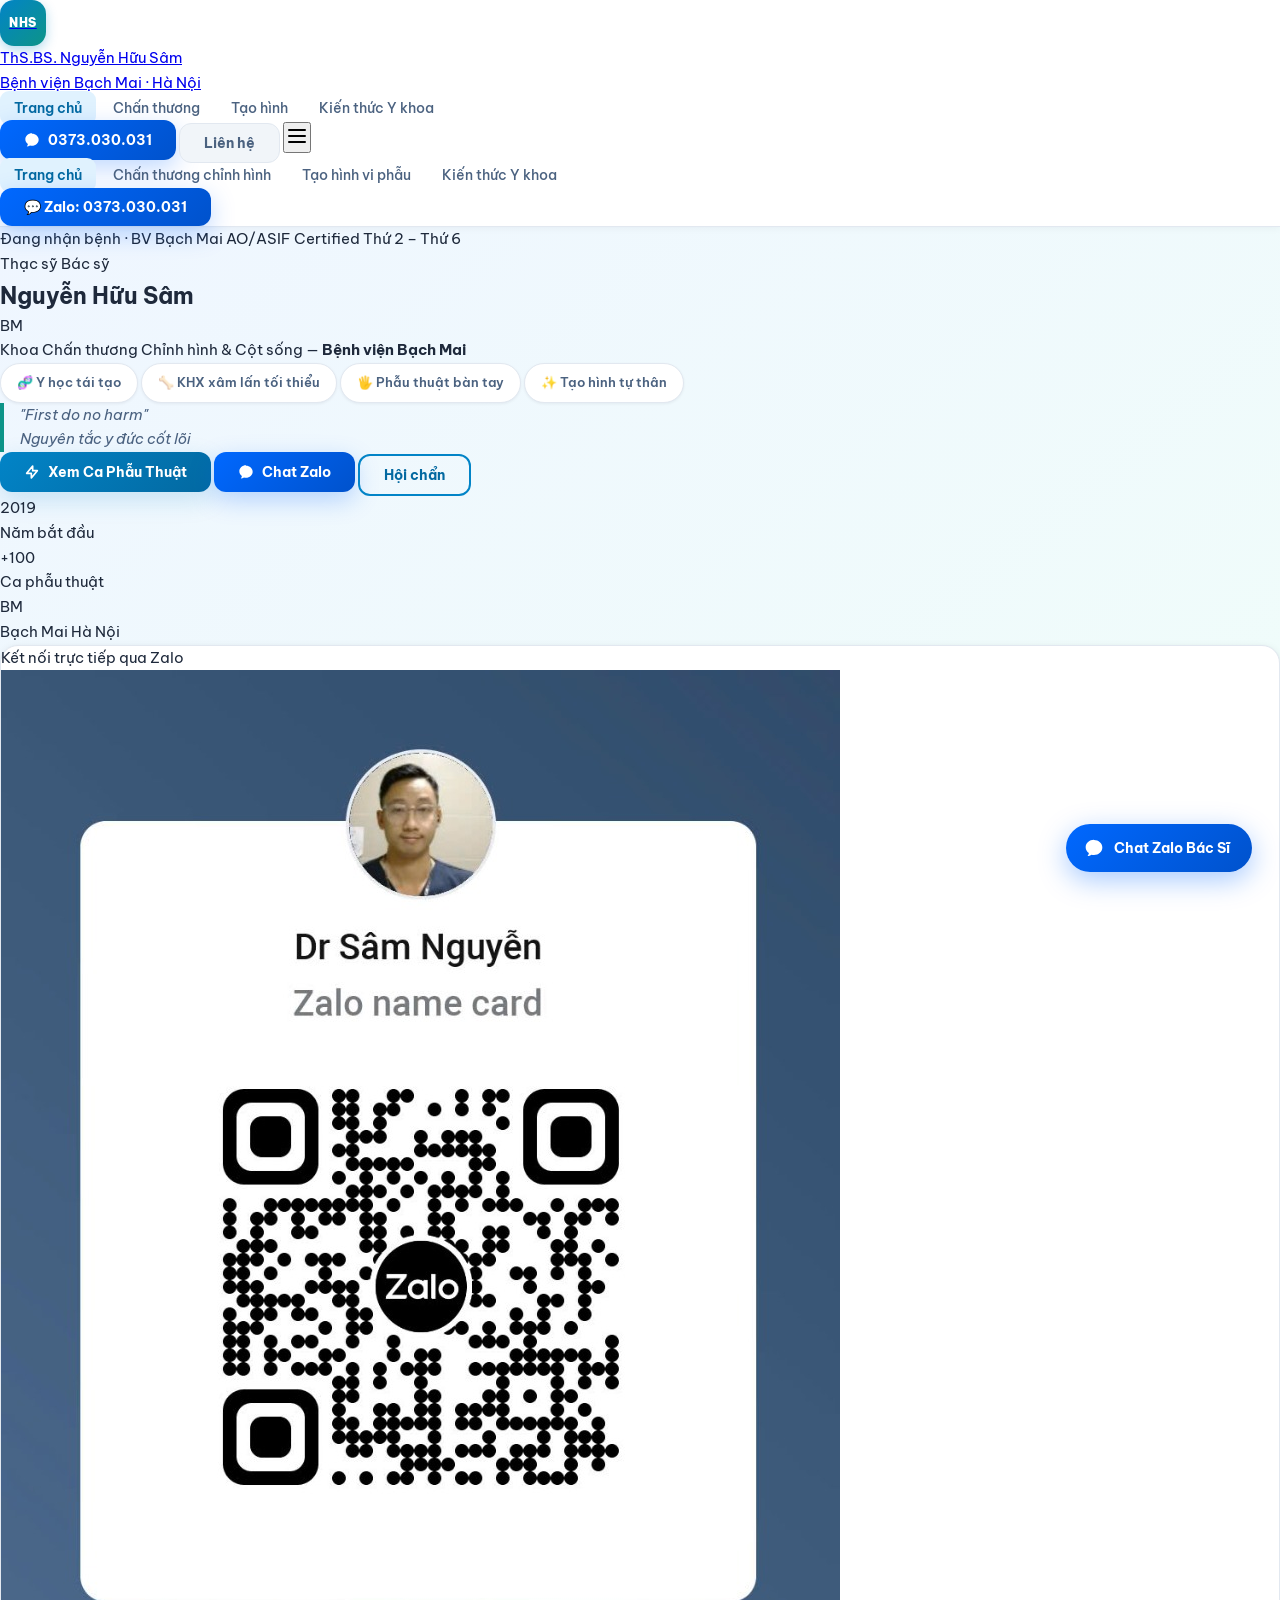
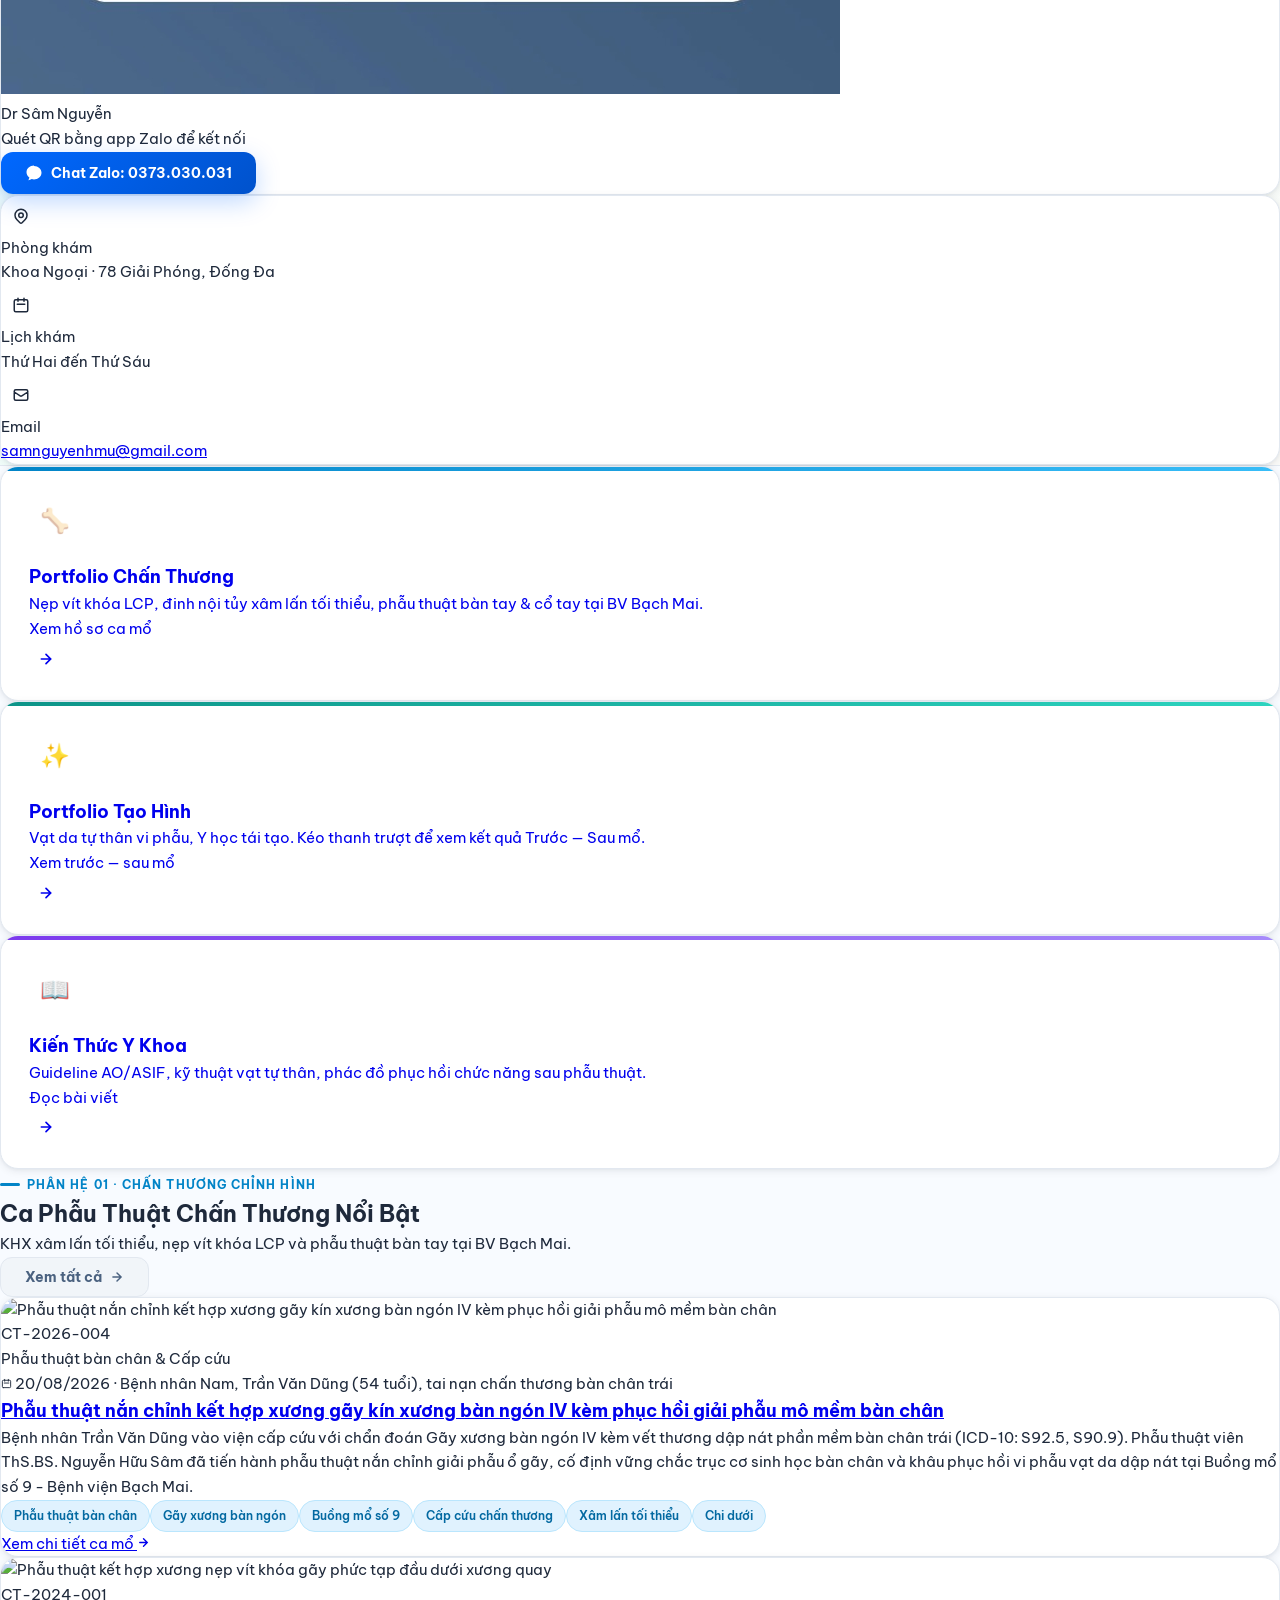
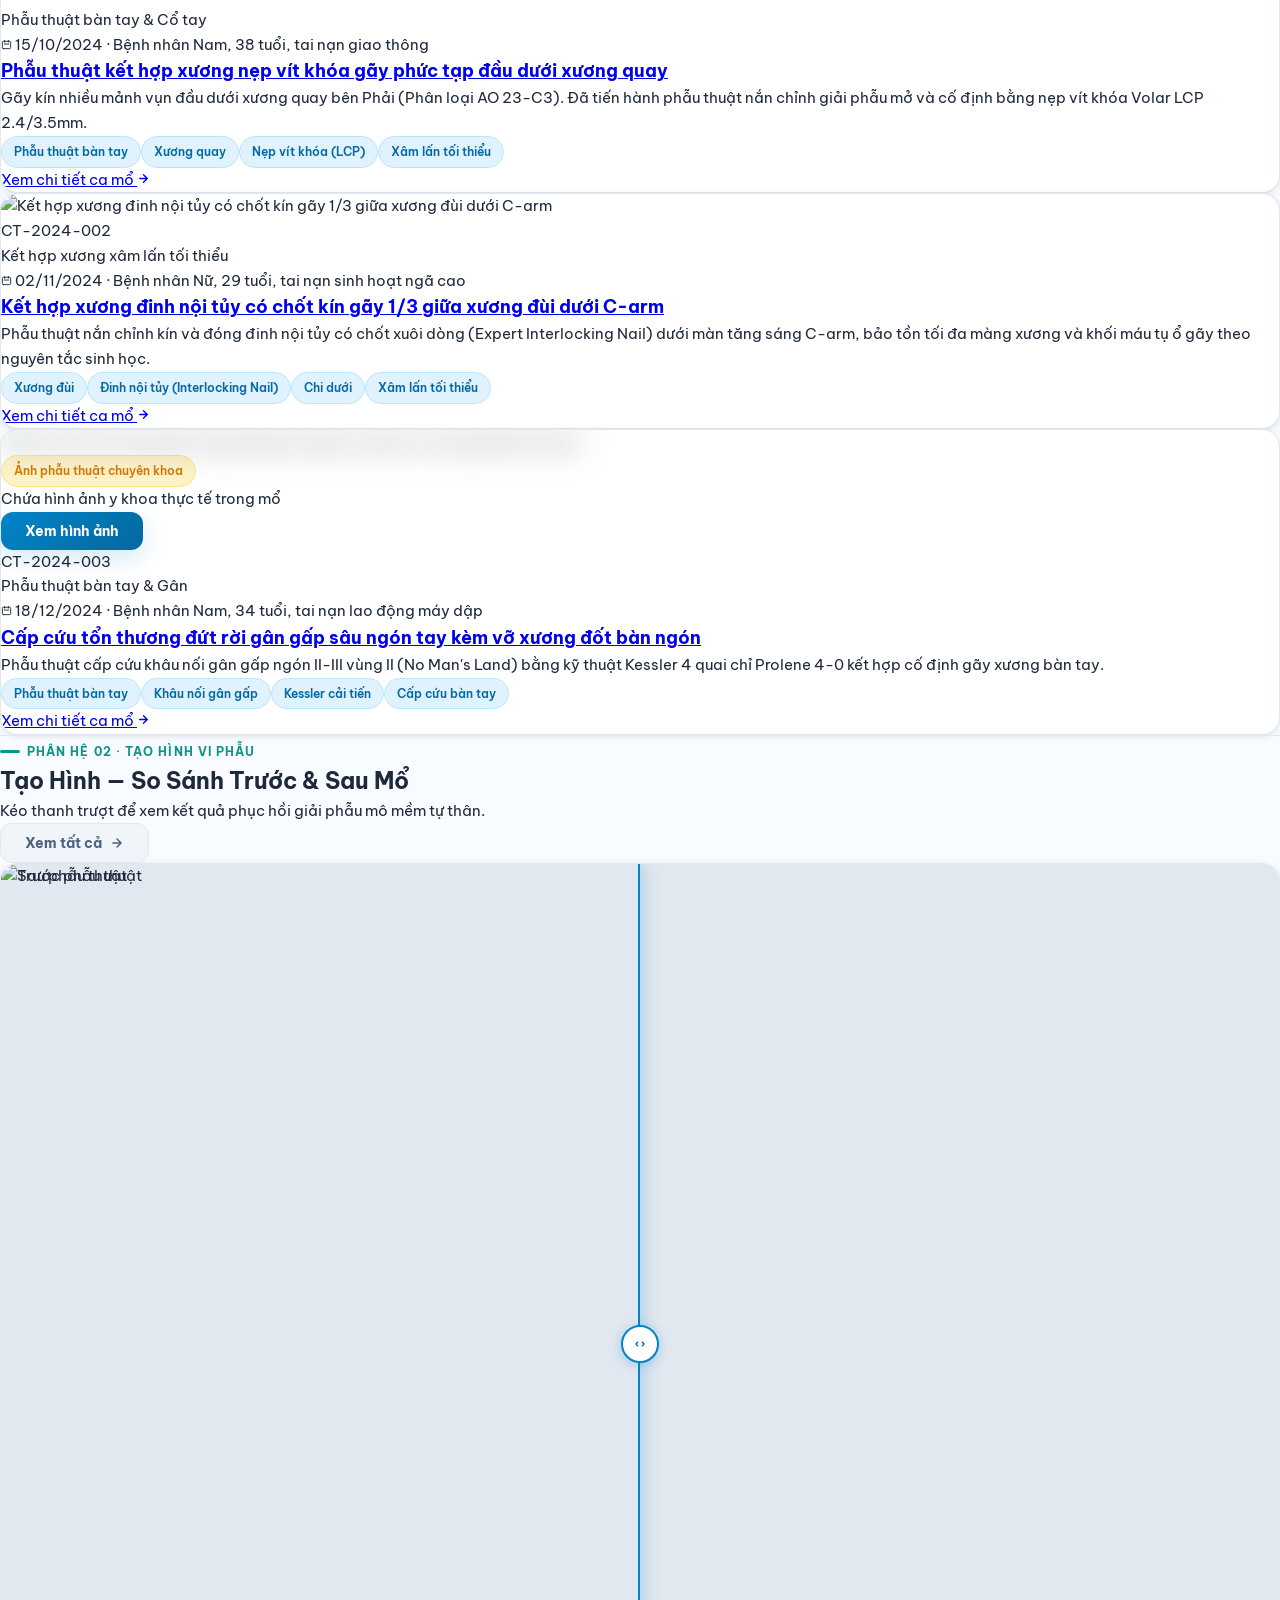
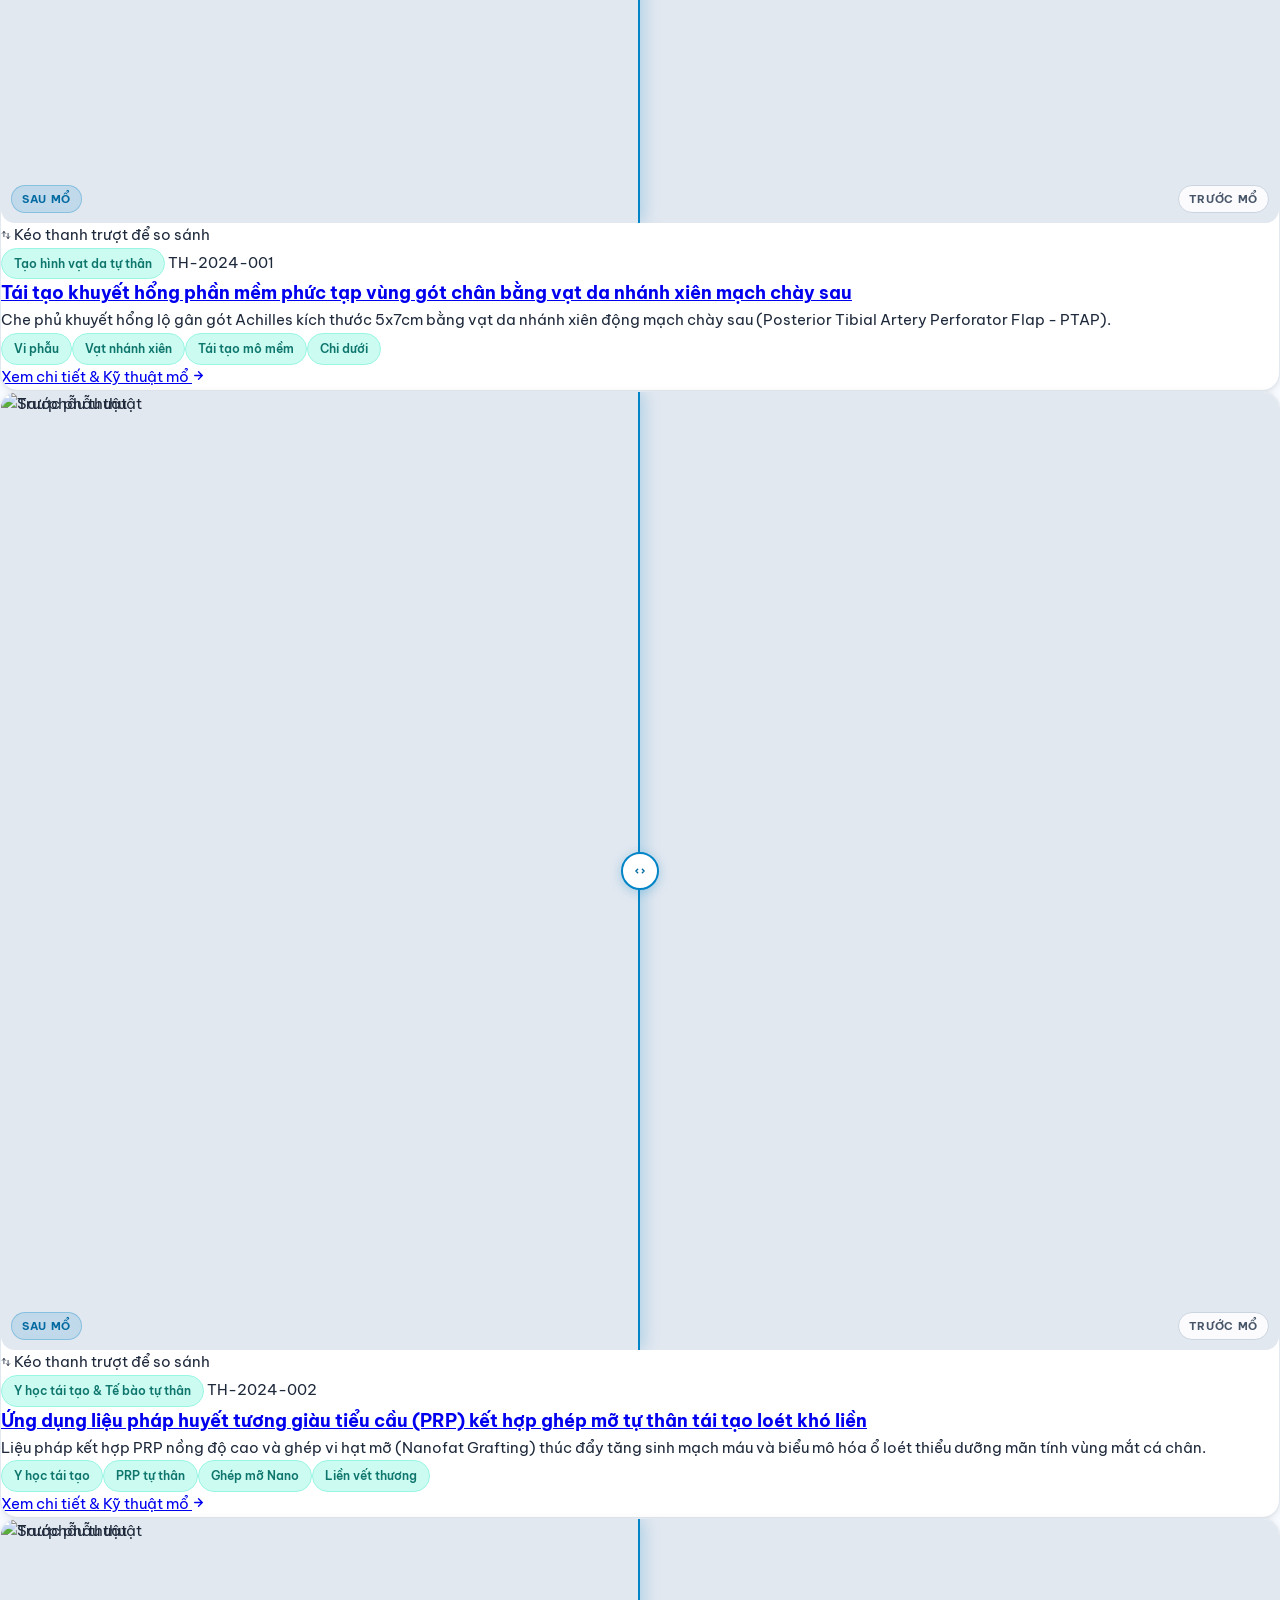
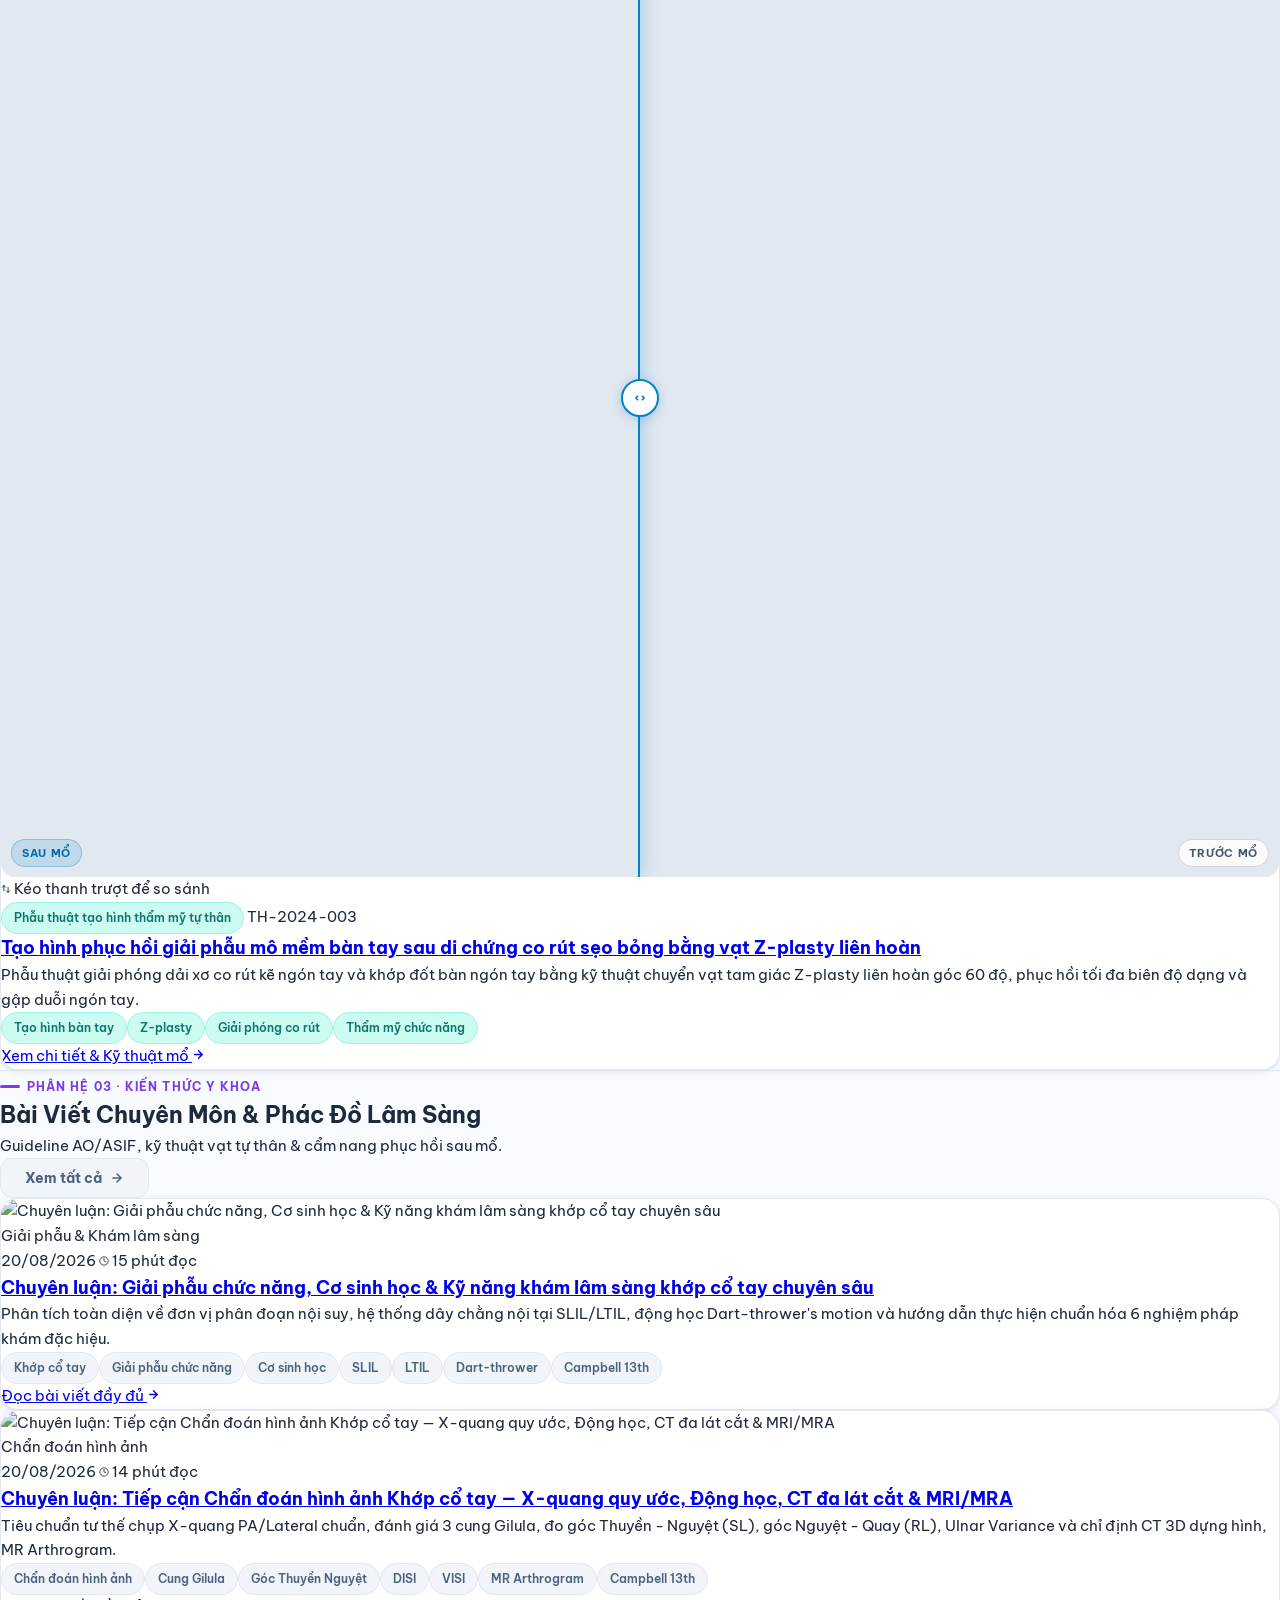
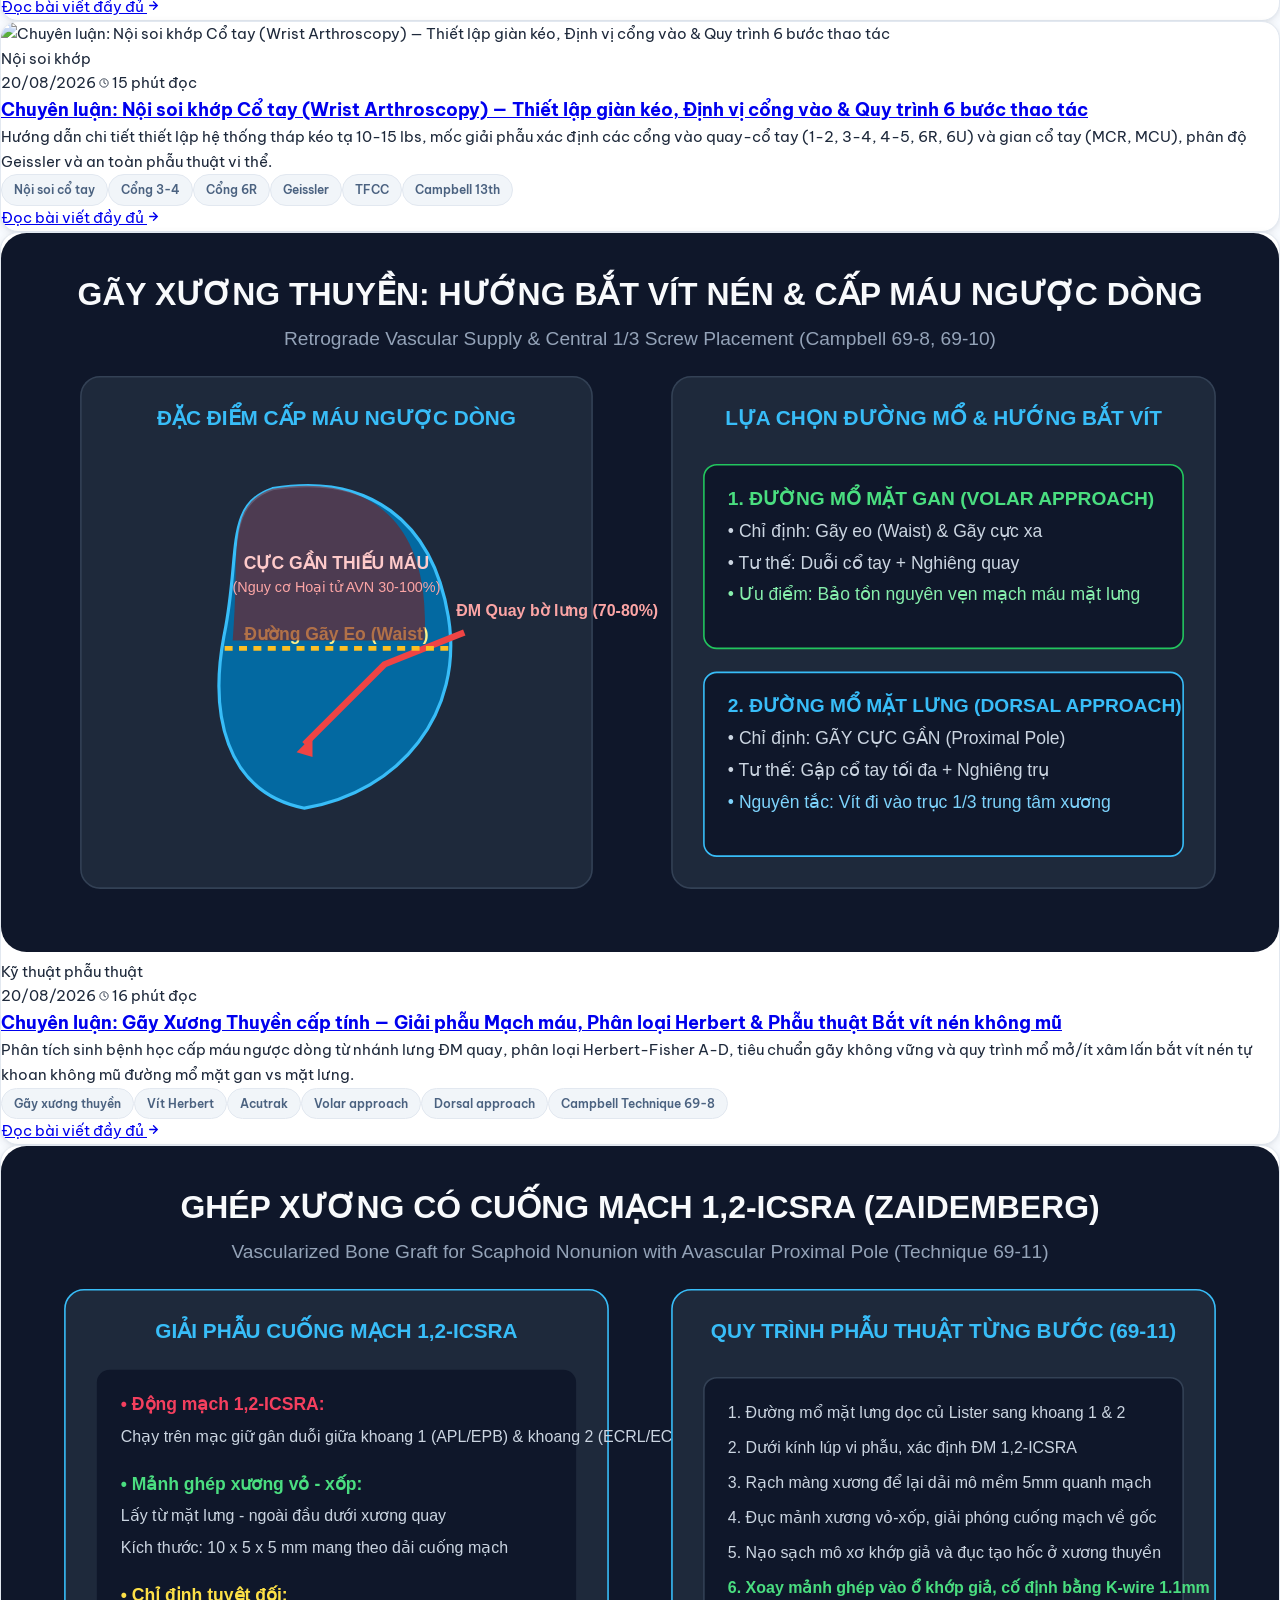
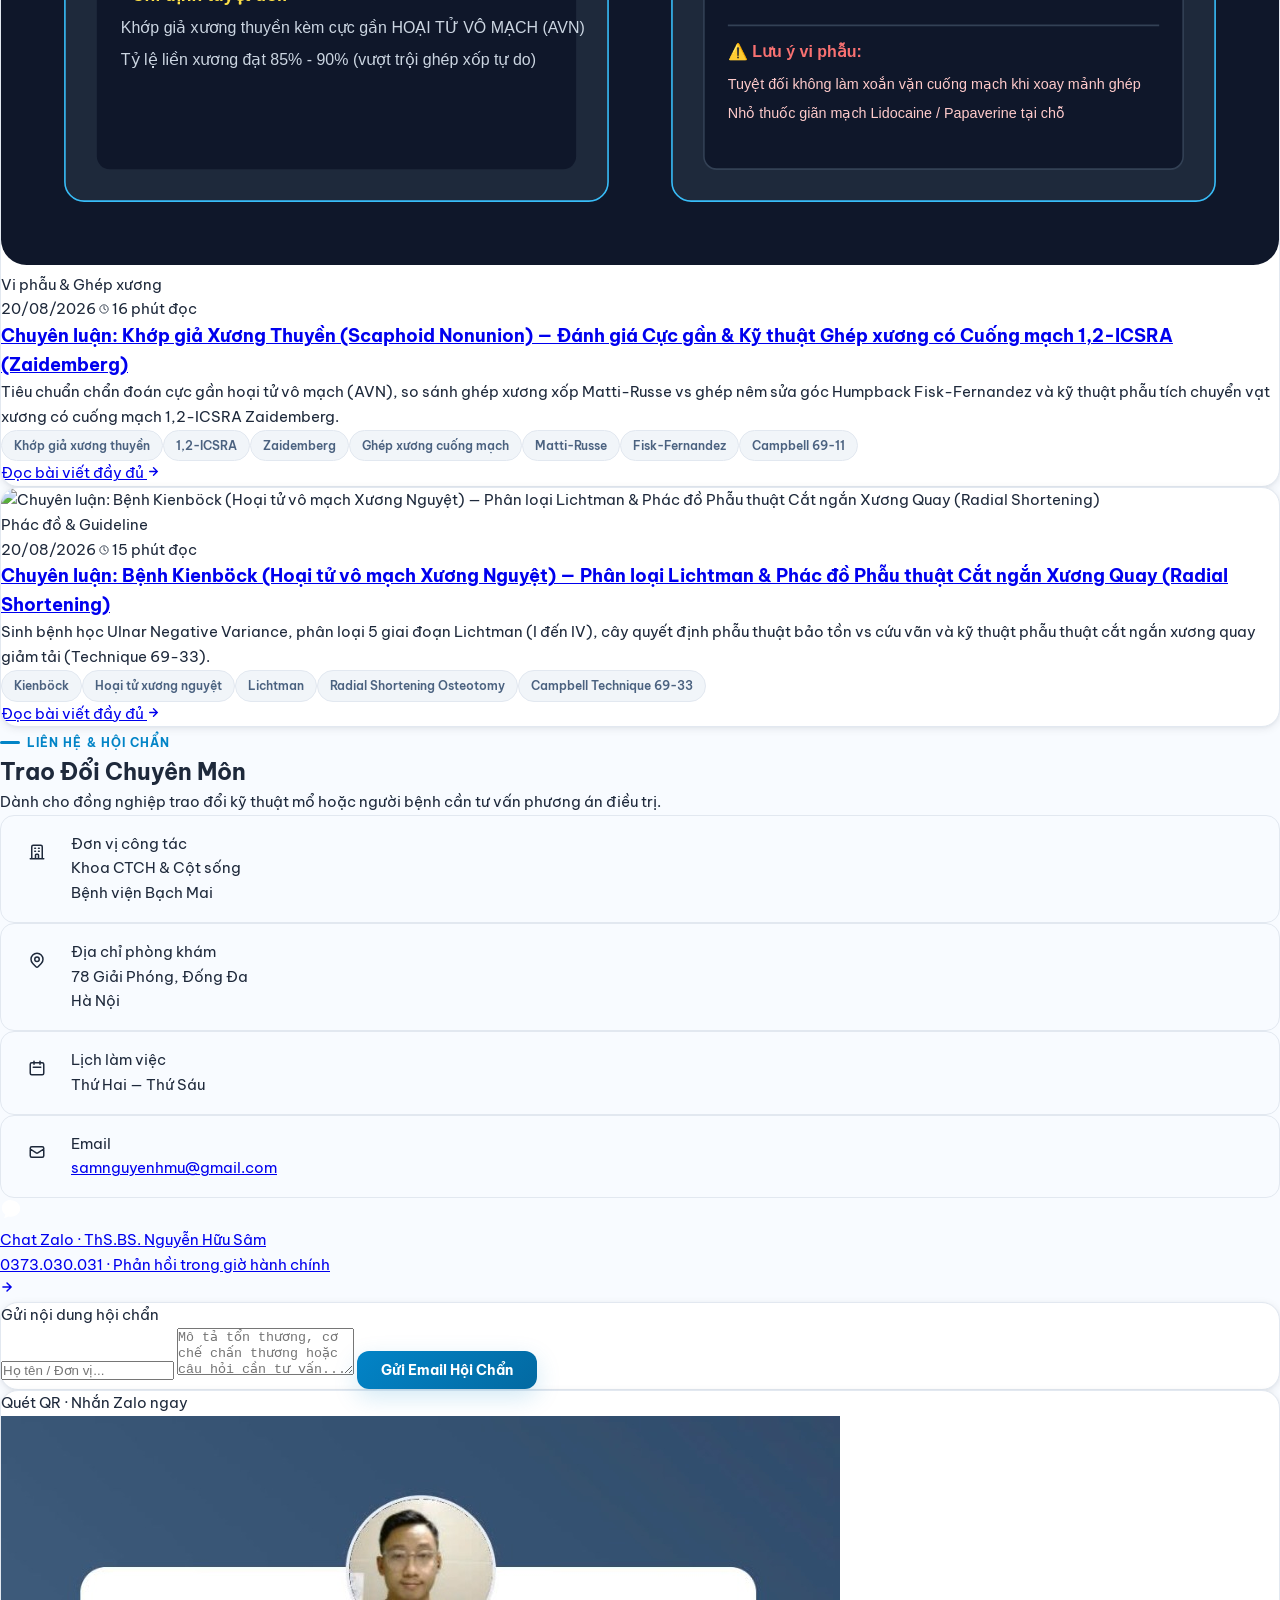
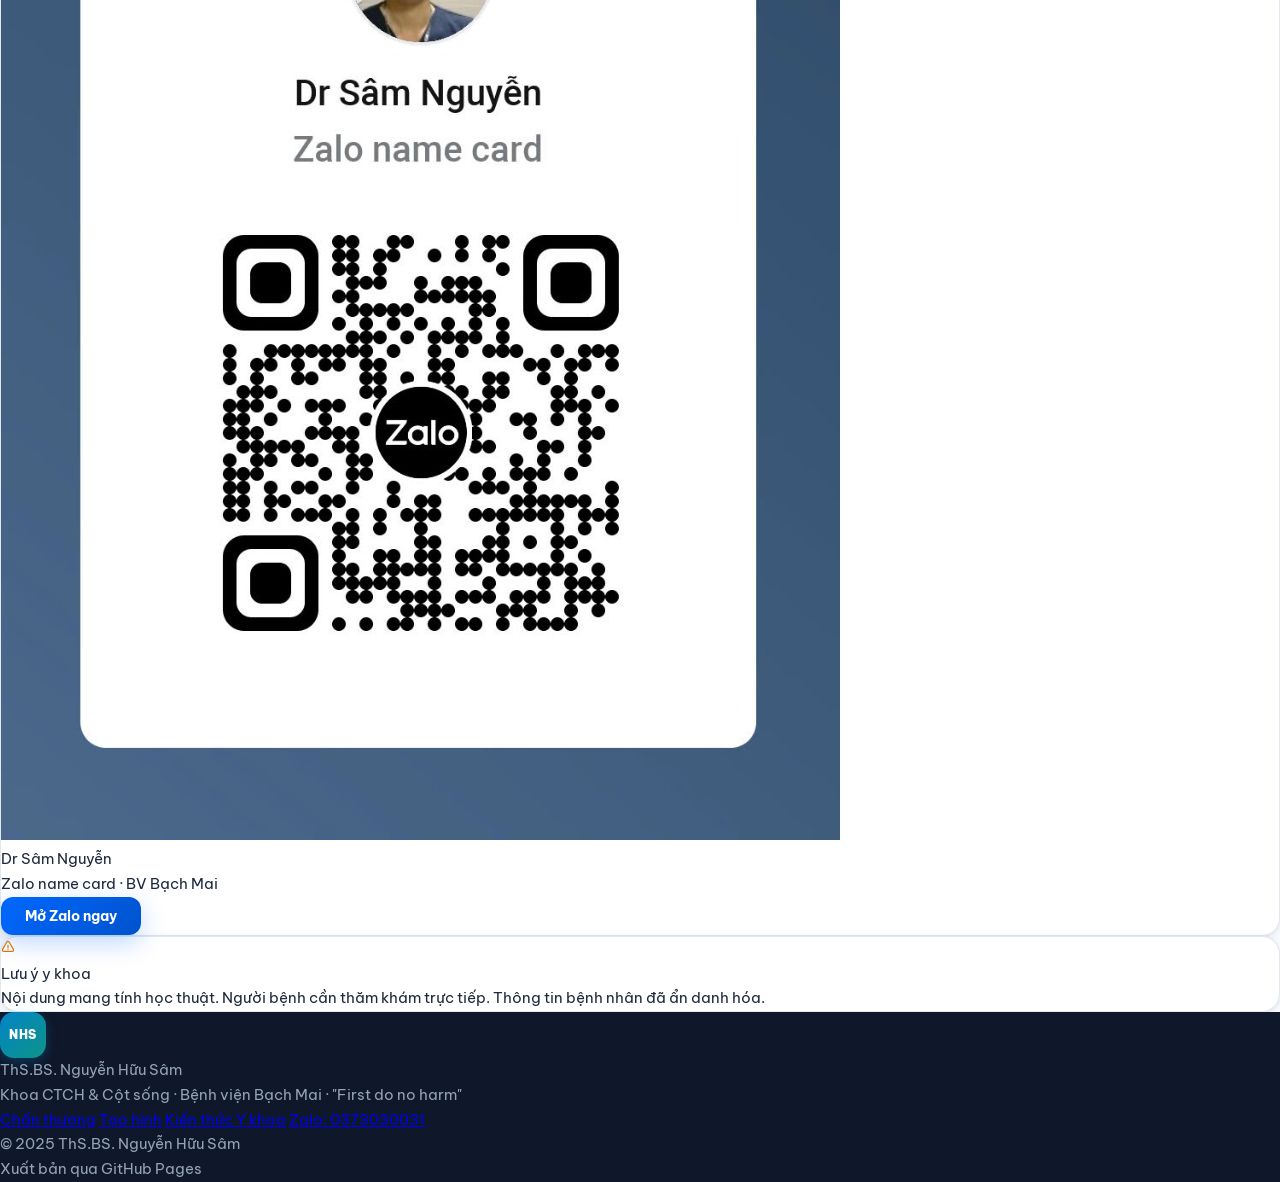
==== commit 9c743472: "Upload index.html" ====
--- a/index.html
+++ b/index.html
@@ -477,10 +477,10 @@
 </footer>
 
 <!-- Scripts -->
-<script src="js/cases-data.js?v=3.0"></script>
-<script src="js/articles-data.js?v=3.0"></script>
-<script src="js/before-after.js?v=3.0"></script>
-<script src="js/app.js?v=3.0"></script>
+<script src="js/cases-data.js?v=20260820b"></script>
+<script src="js/articles-data.js?v=20260820b"></script>
+<script src="js/before-after.js?v=20260820b"></script>
+<script src="js/app.js?v=20260820b"></script>
 <script>
   document.getElementById('mobileMenuBtn').addEventListener('click', () => {
     document.getElementById('mobileMenu').classList.toggle('hidden');
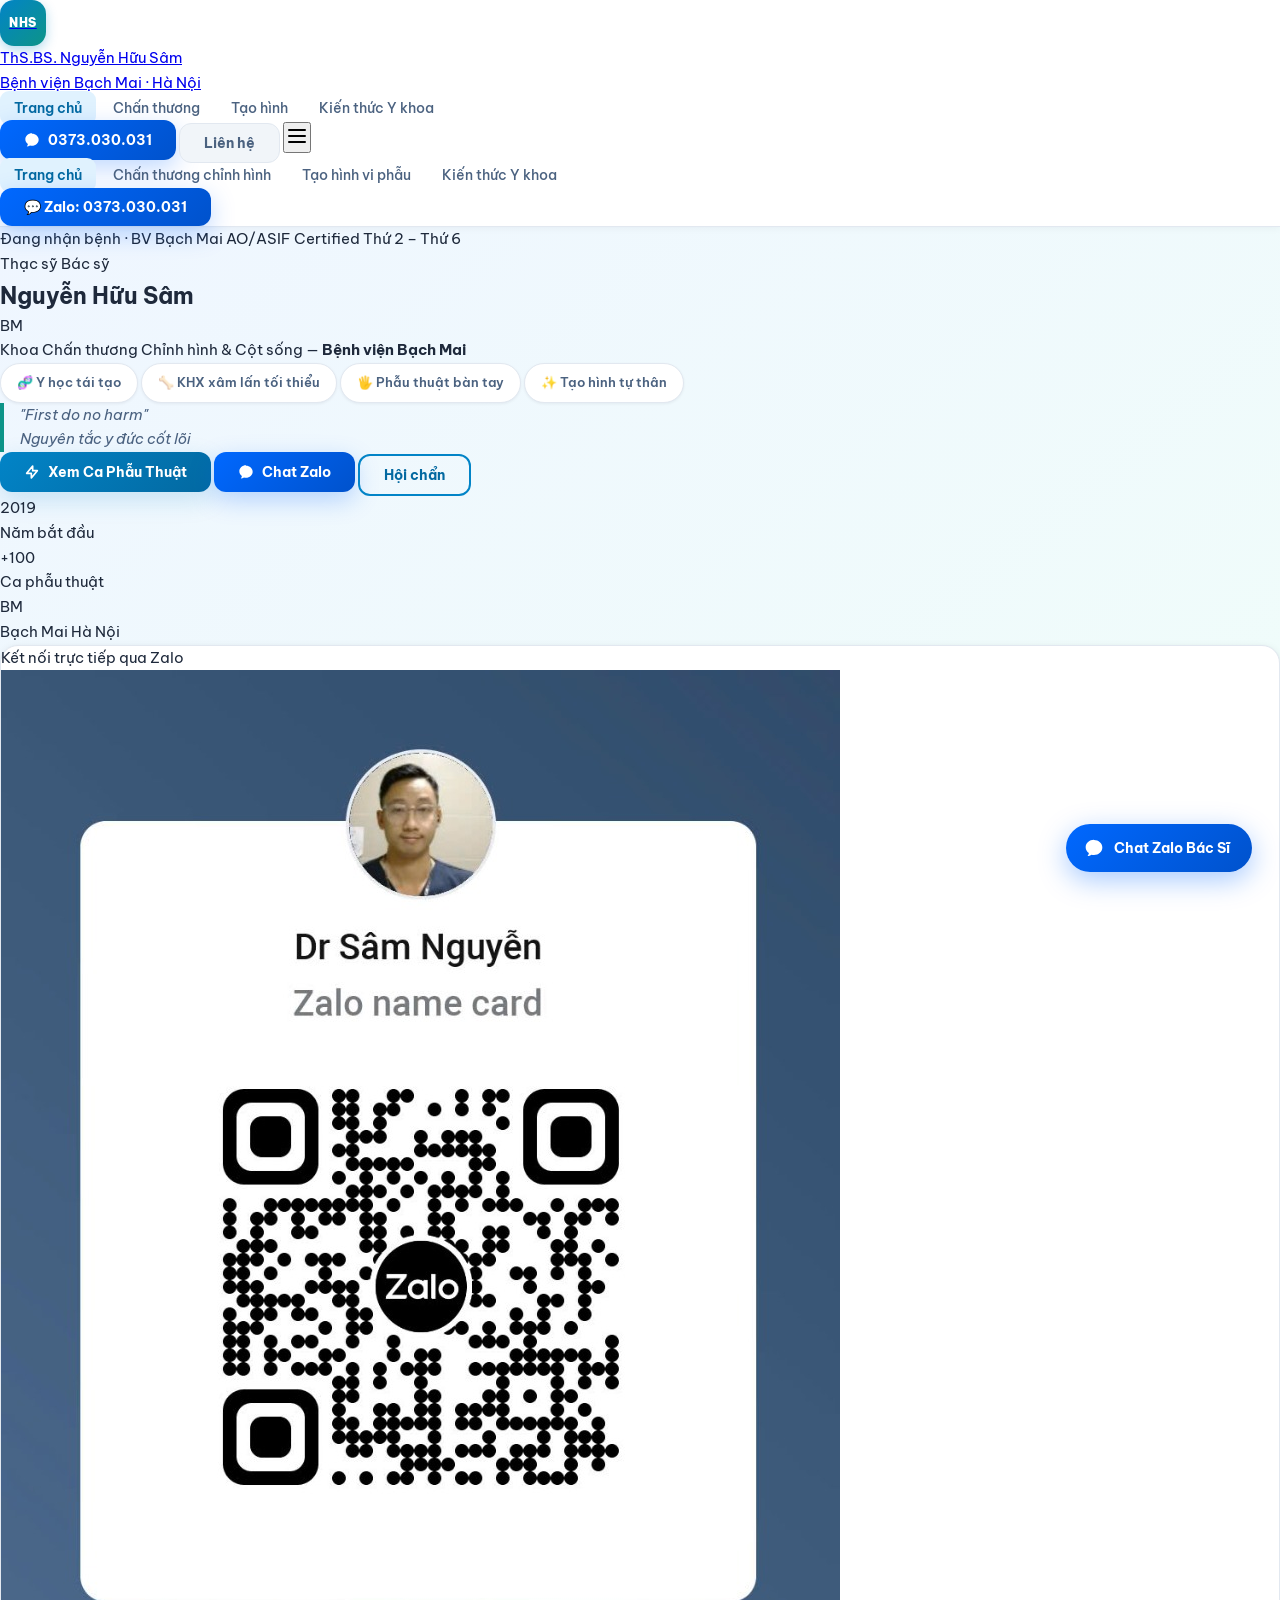
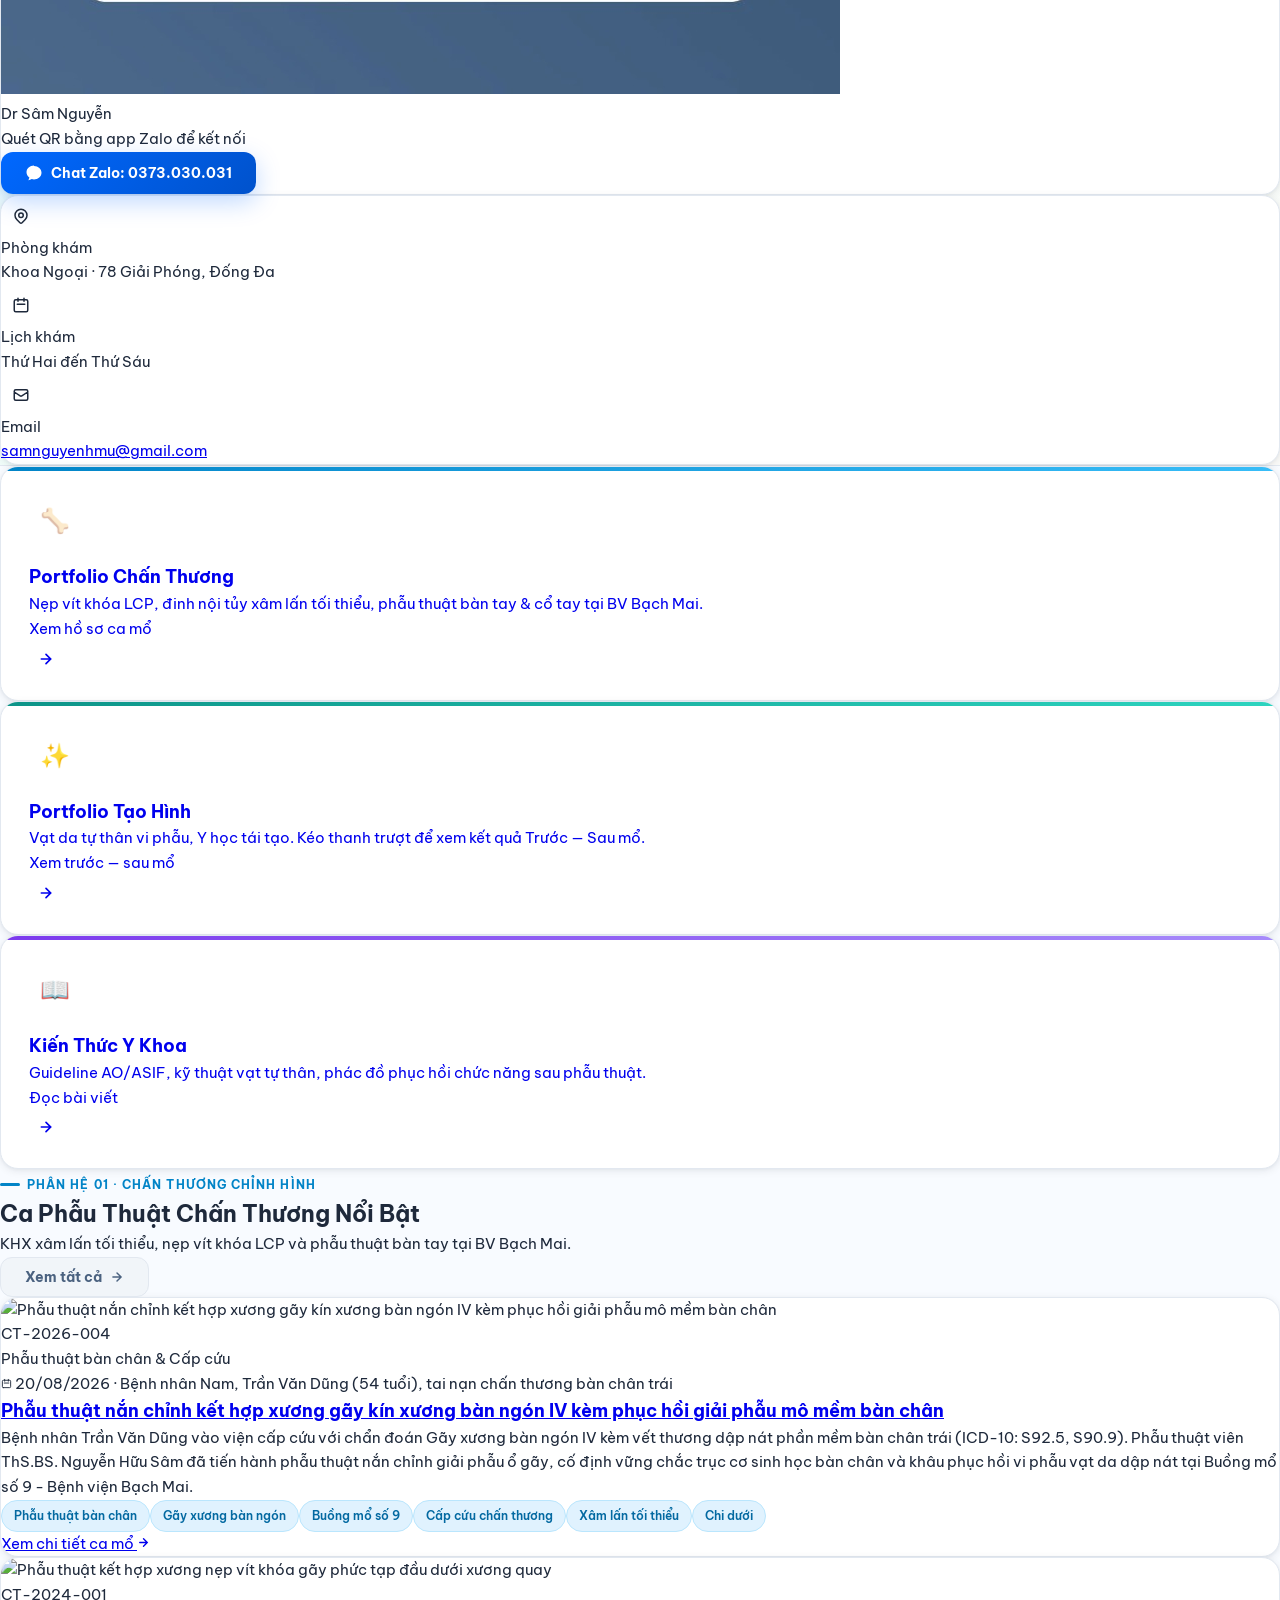
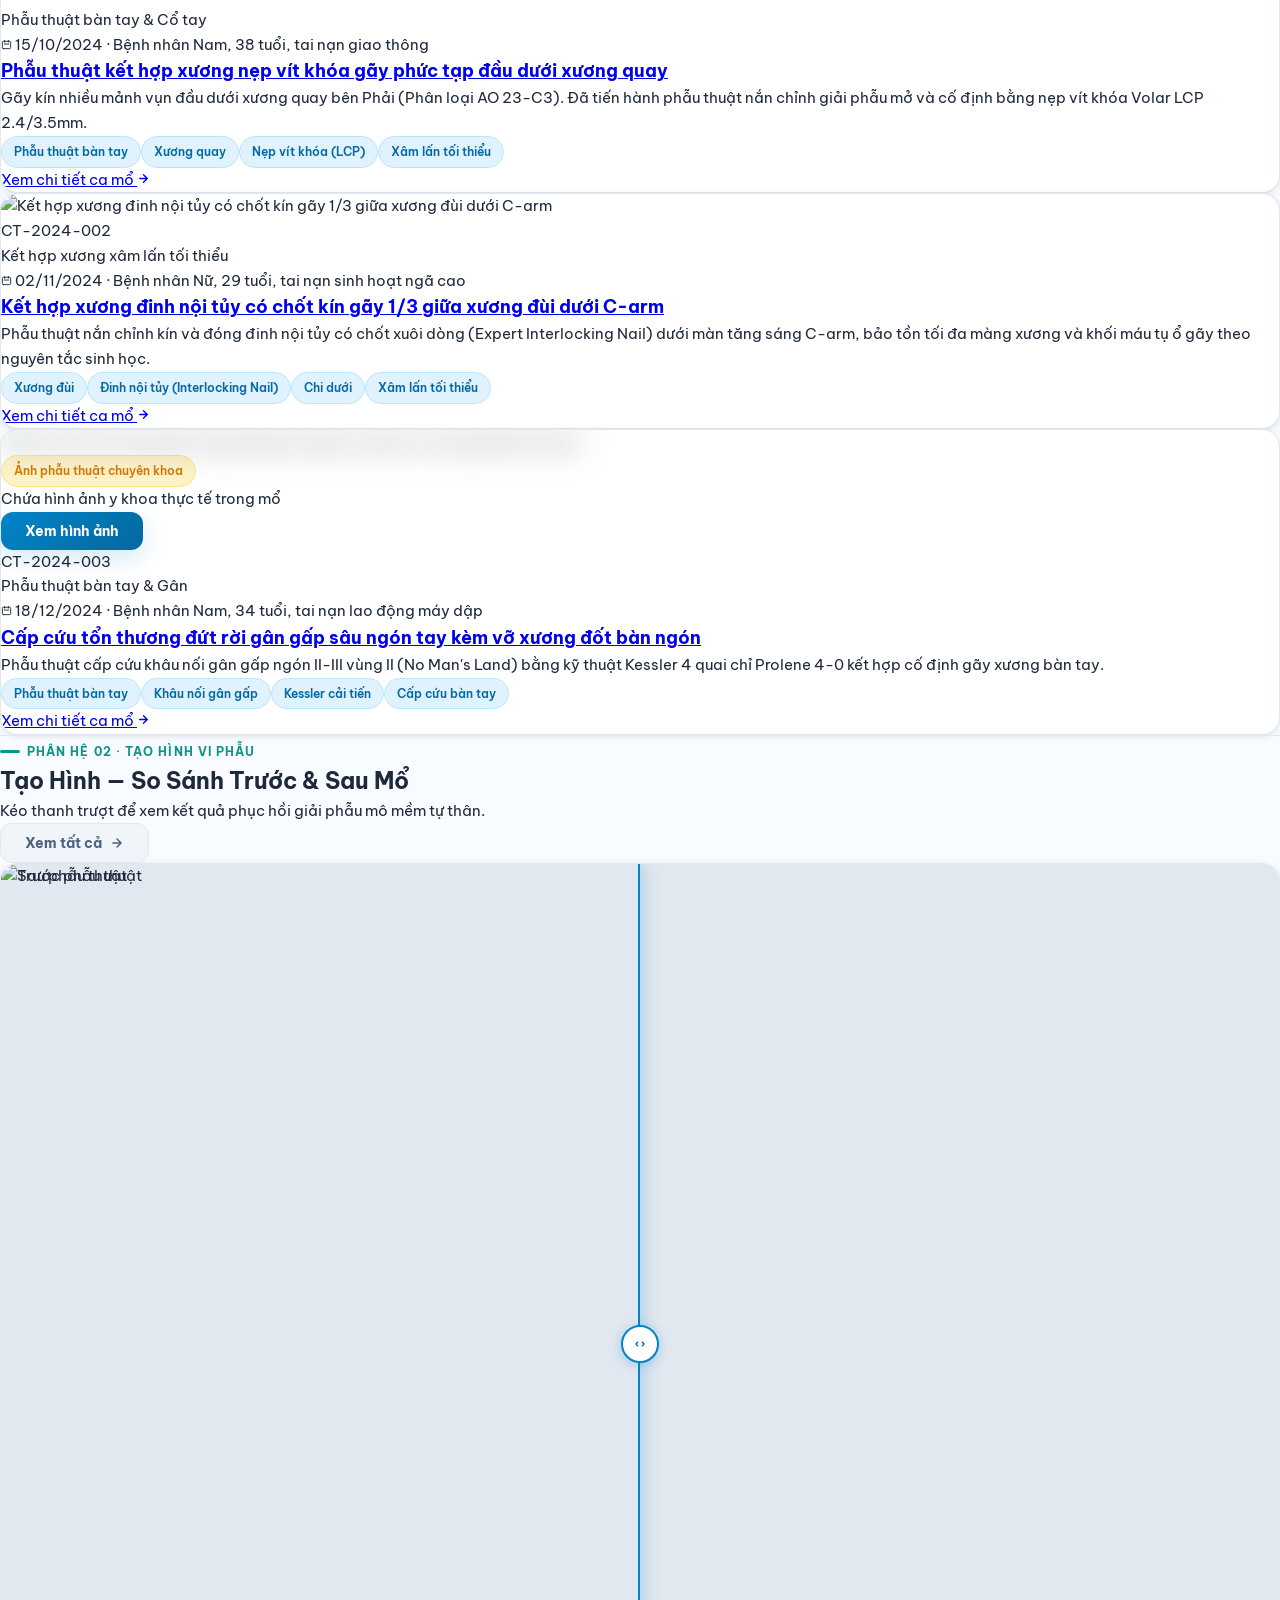
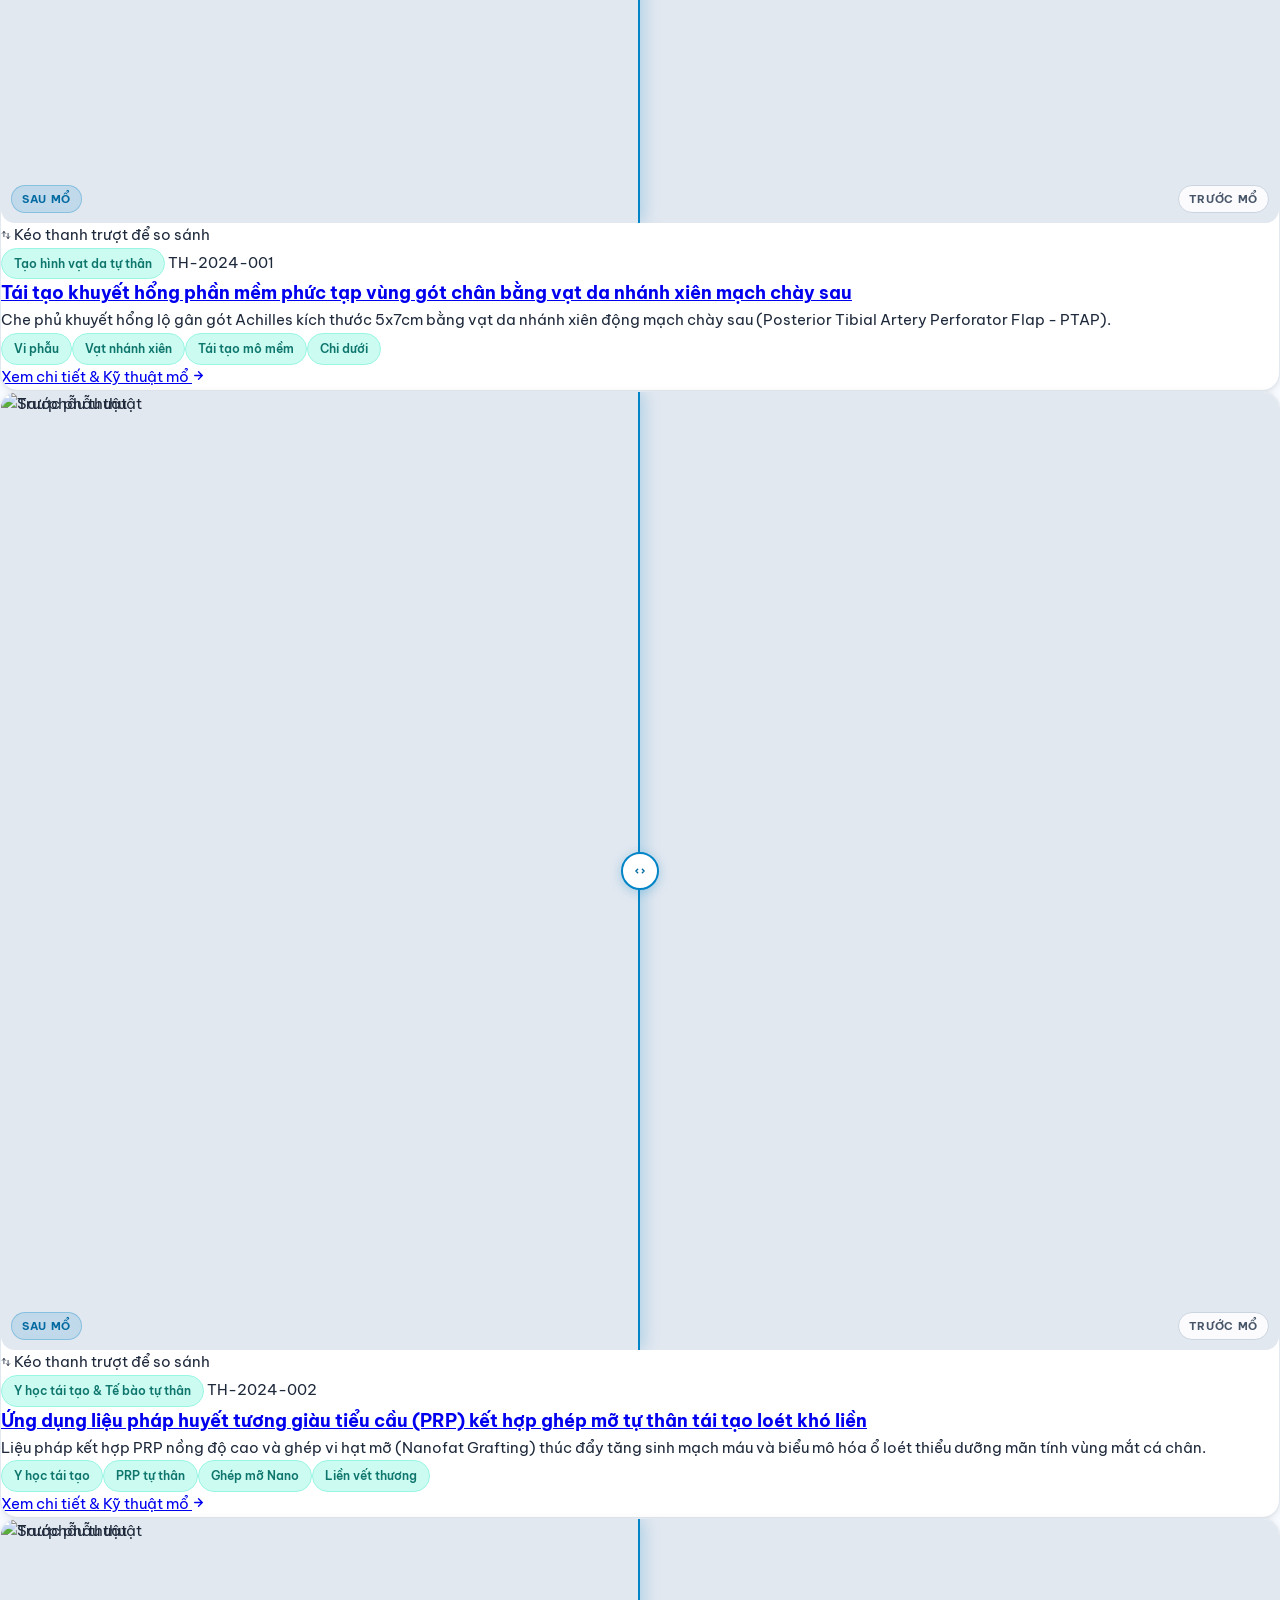
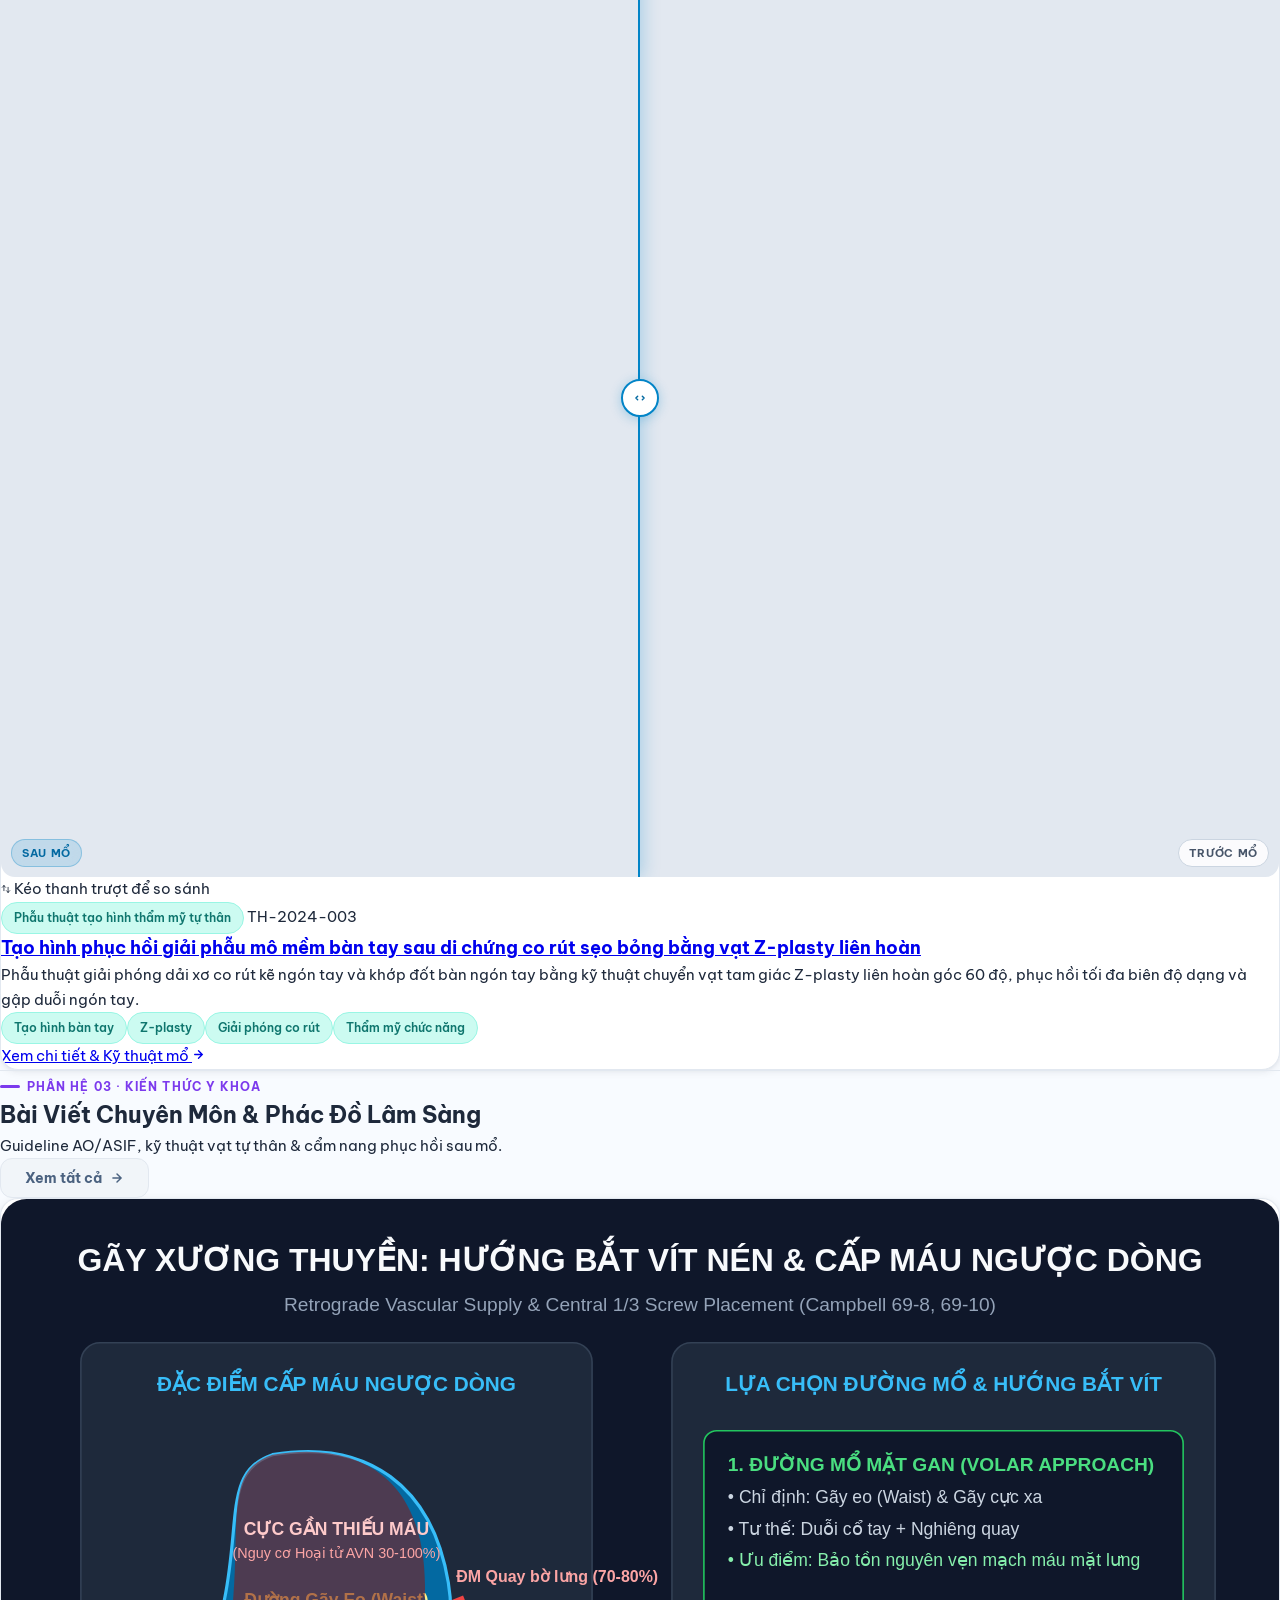
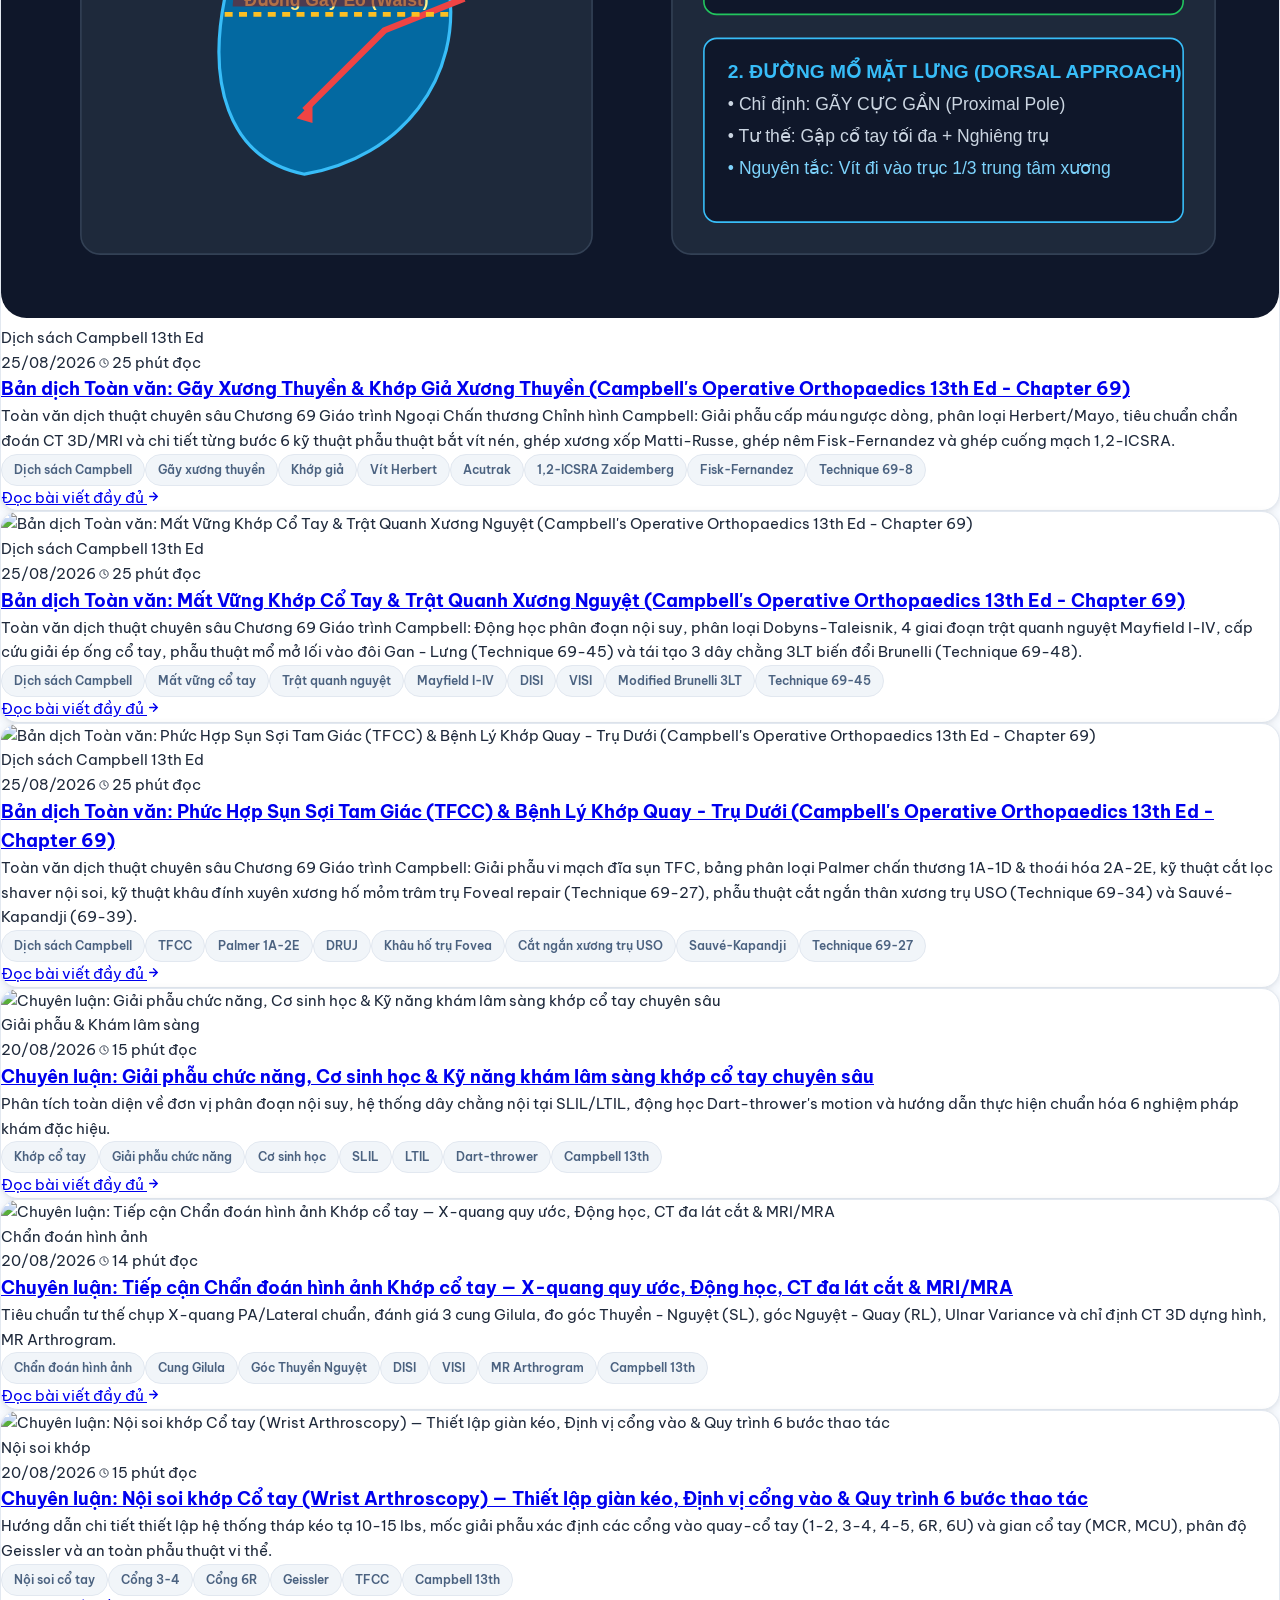
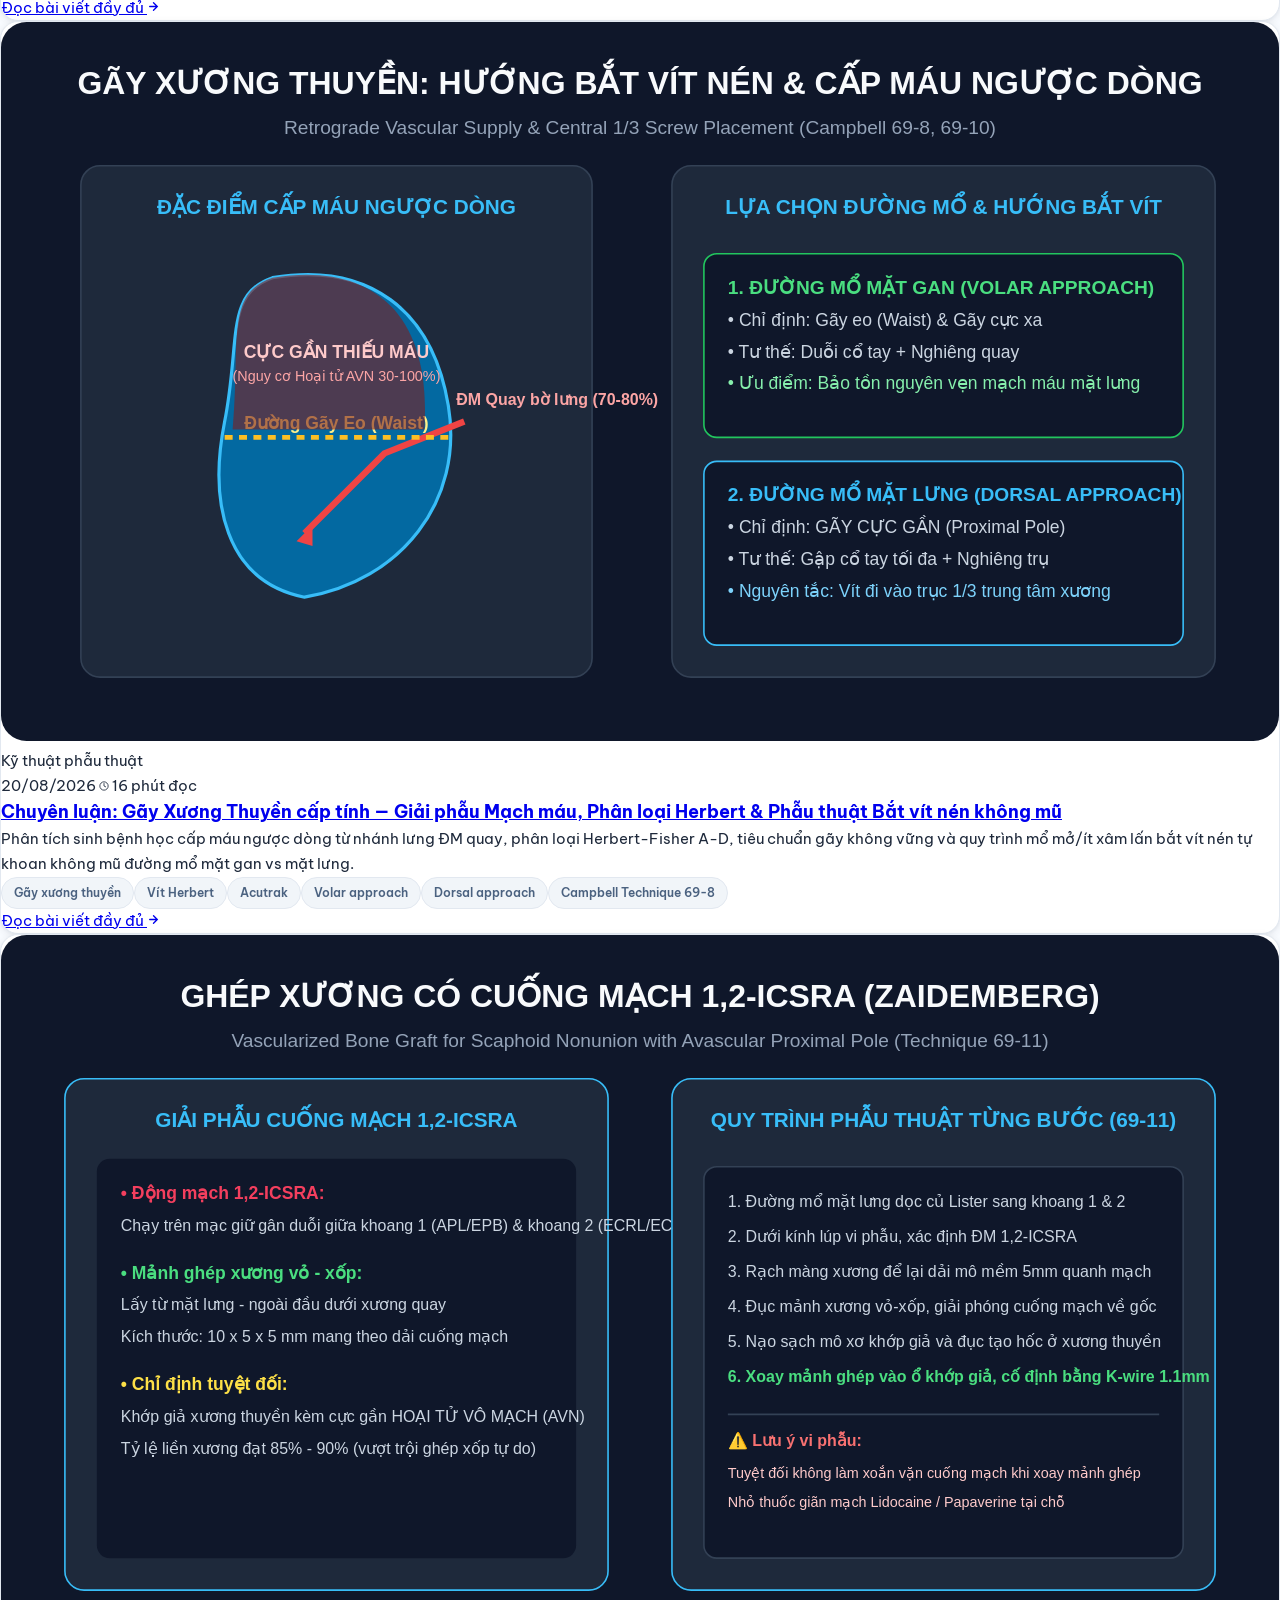
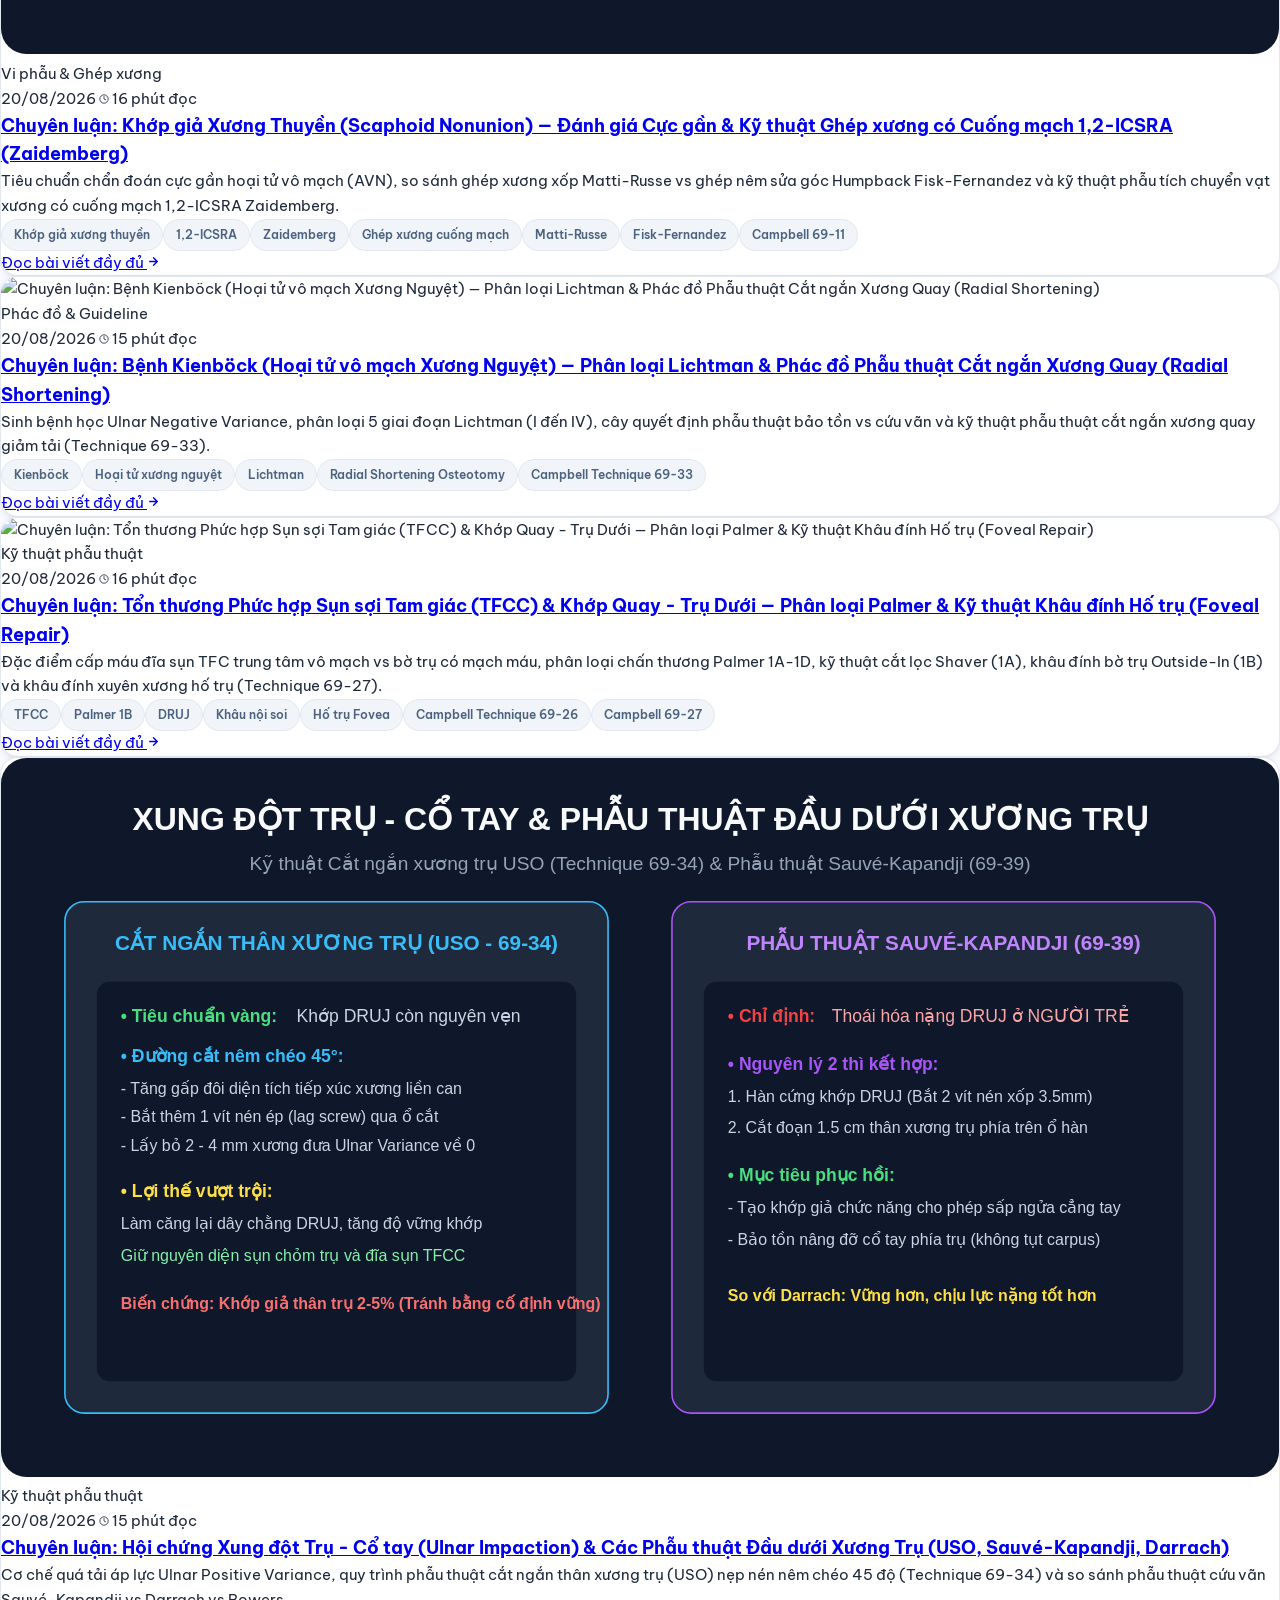
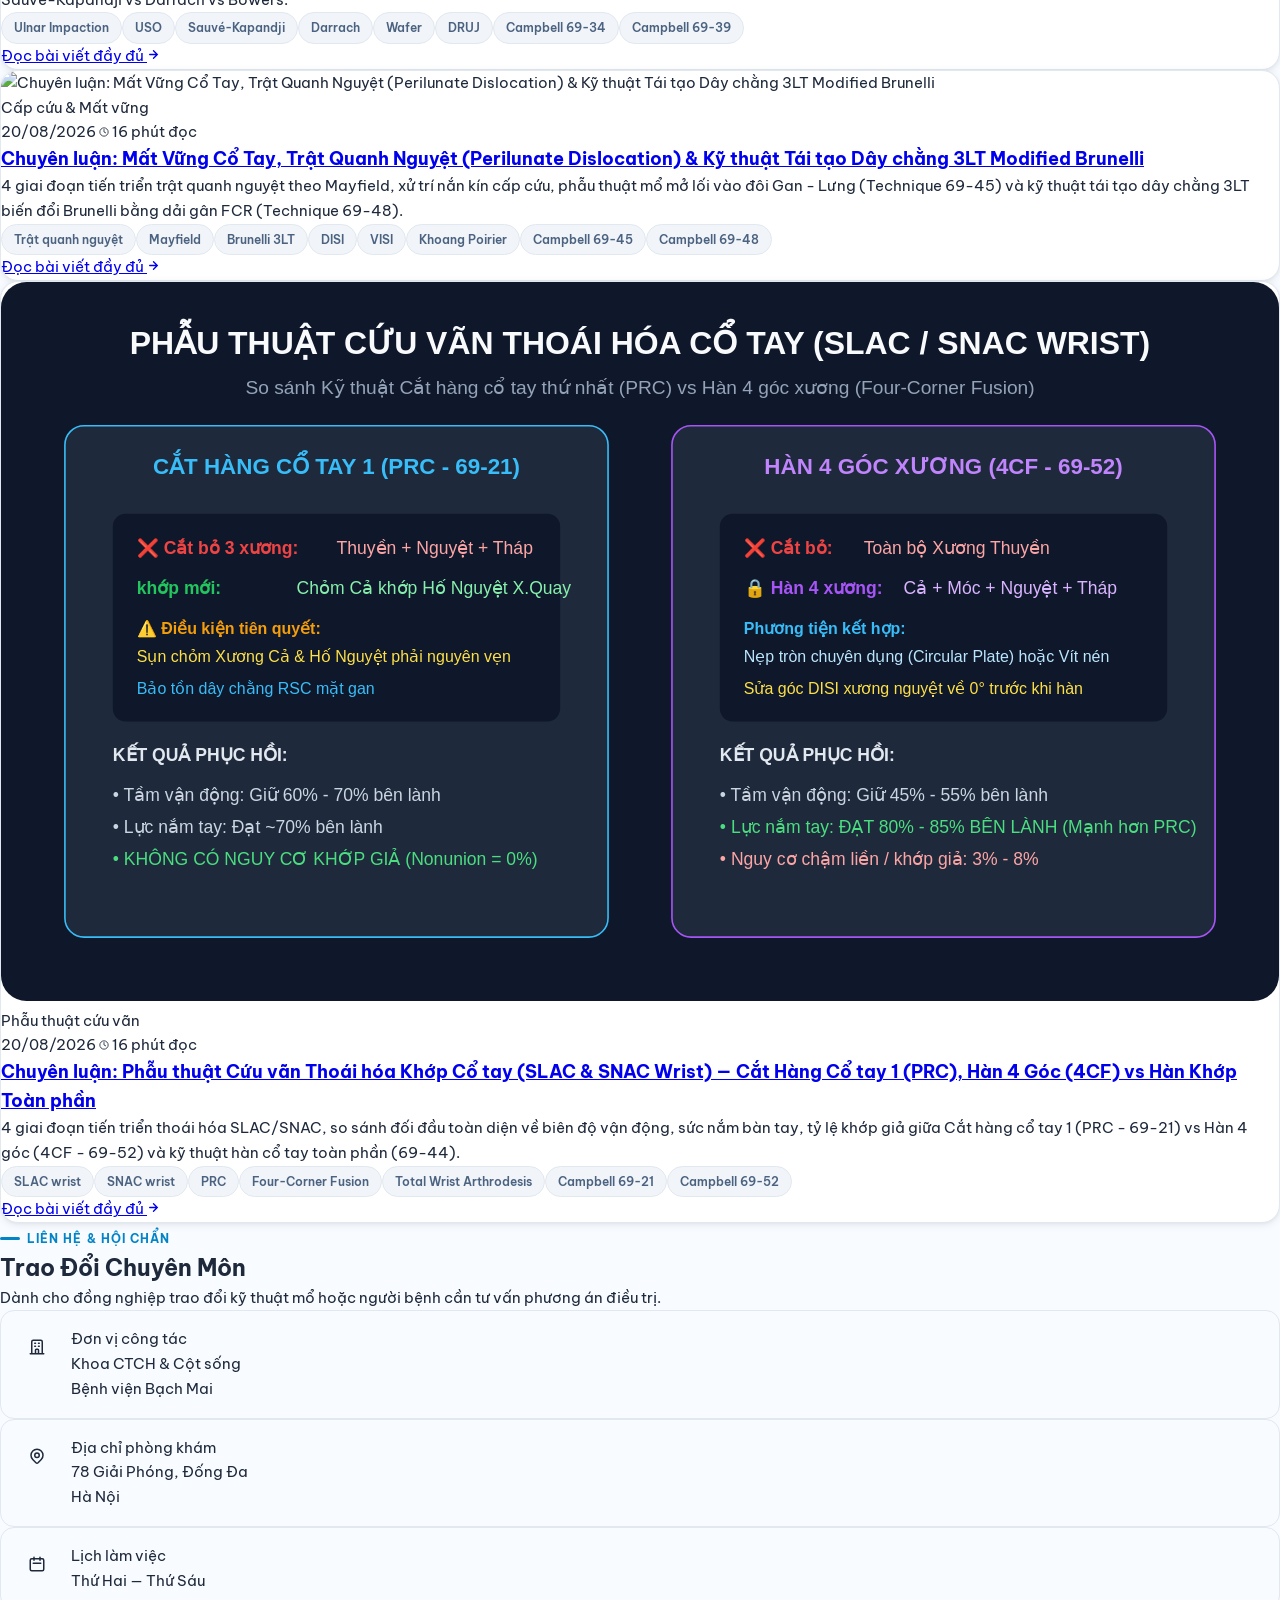
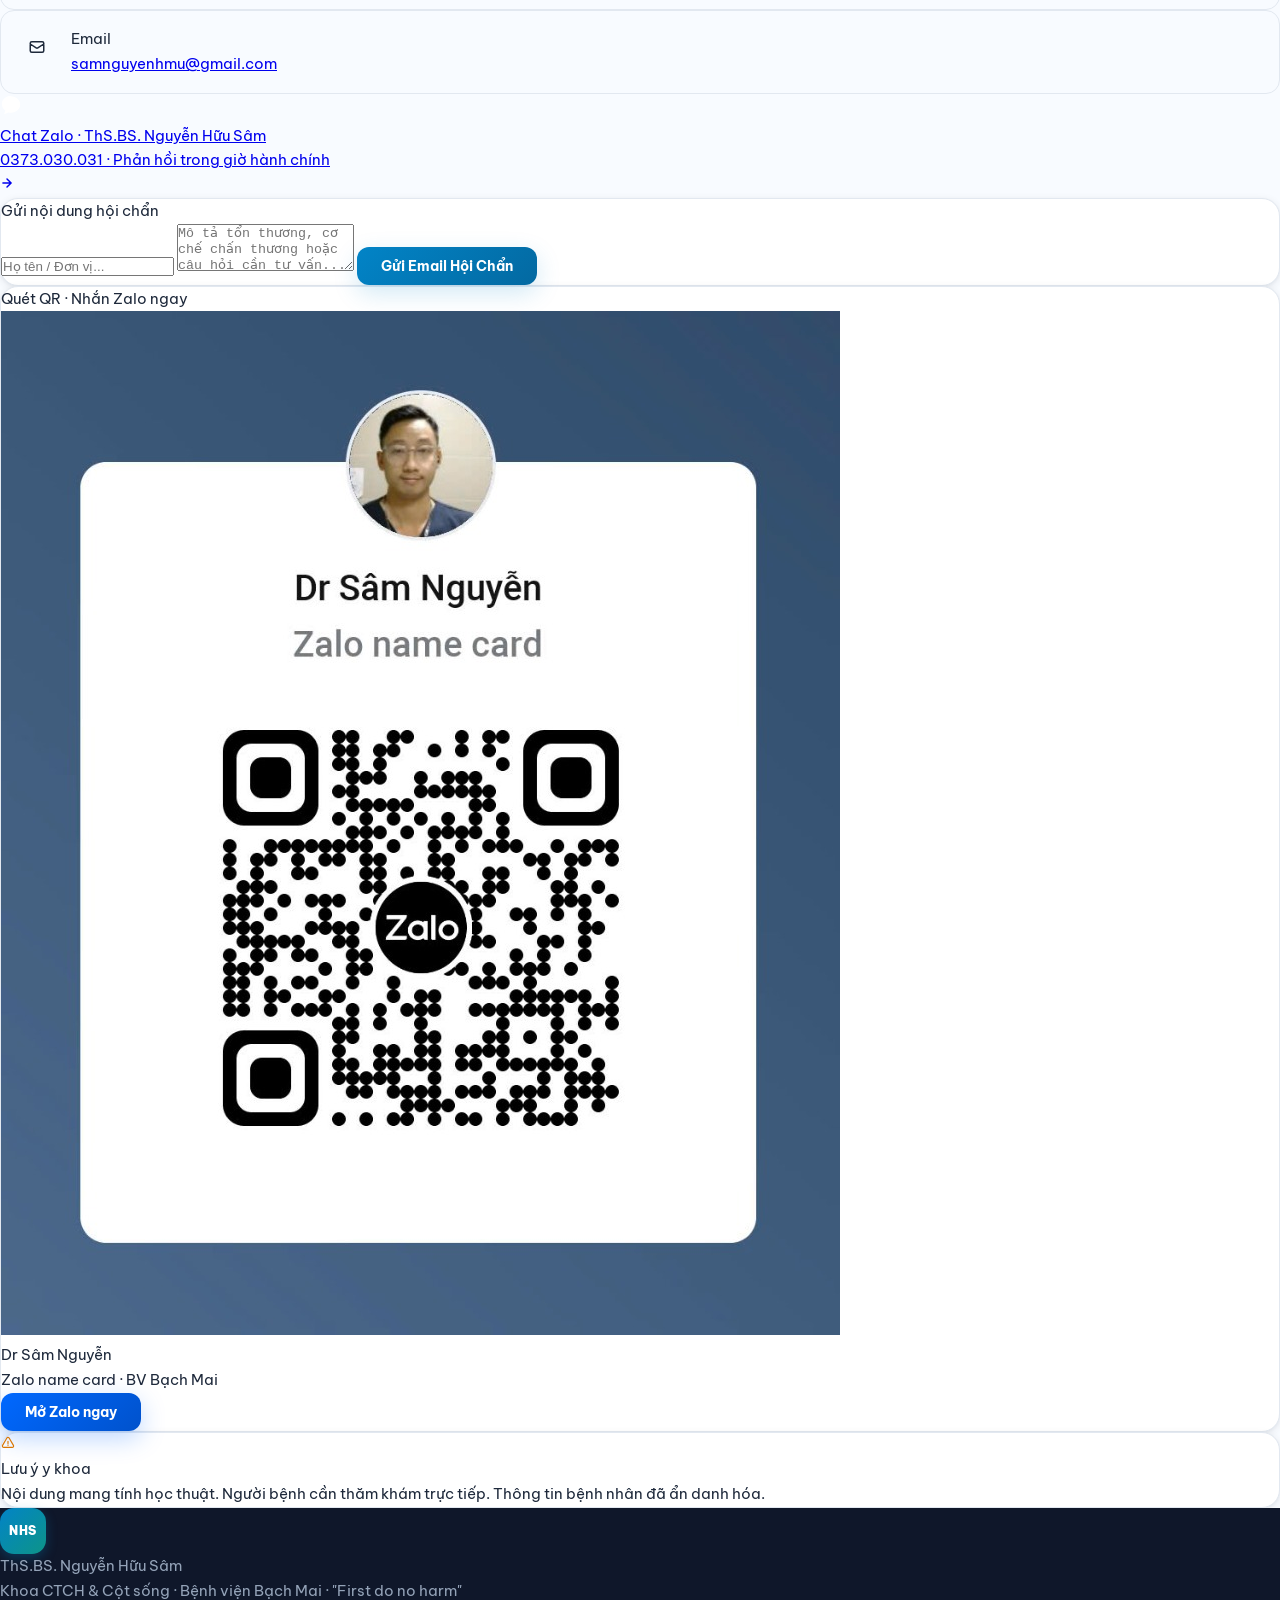
==== commit 93275b13: "Upload index.html" ====
--- a/index.html
+++ b/index.html
@@ -477,10 +477,10 @@
 </footer>
 
 <!-- Scripts -->
-<script src="js/cases-data.js?v=20260820b"></script>
-<script src="js/articles-data.js?v=20260820b"></script>
-<script src="js/before-after.js?v=20260820b"></script>
-<script src="js/app.js?v=20260820b"></script>
+<script src="js/cases-data.js?v=3.5"></script>
+<script src="js/articles-data.js?v=3.5"></script>
+<script src="js/before-after.js?v=3.5"></script>
+<script src="js/app.js?v=3.5"></script>
 <script>
   document.getElementById('mobileMenuBtn').addEventListener('click', () => {
     document.getElementById('mobileMenu').classList.toggle('hidden');
@@ -502,7 +502,7 @@
       initBeforeAfterSliders();
     }
     const articles = document.getElementById('featured-articles-container');
-    if (articles) articles.innerHTML = MEDICAL_ARTICLES.slice(0, 6).map(a => createArticleCardHtml(a)).join('');
+    if (articles) articles.innerHTML = MEDICAL_ARTICLES.map(a => createArticleCardHtml(a)).join('');
   });
 </script>
 </body>
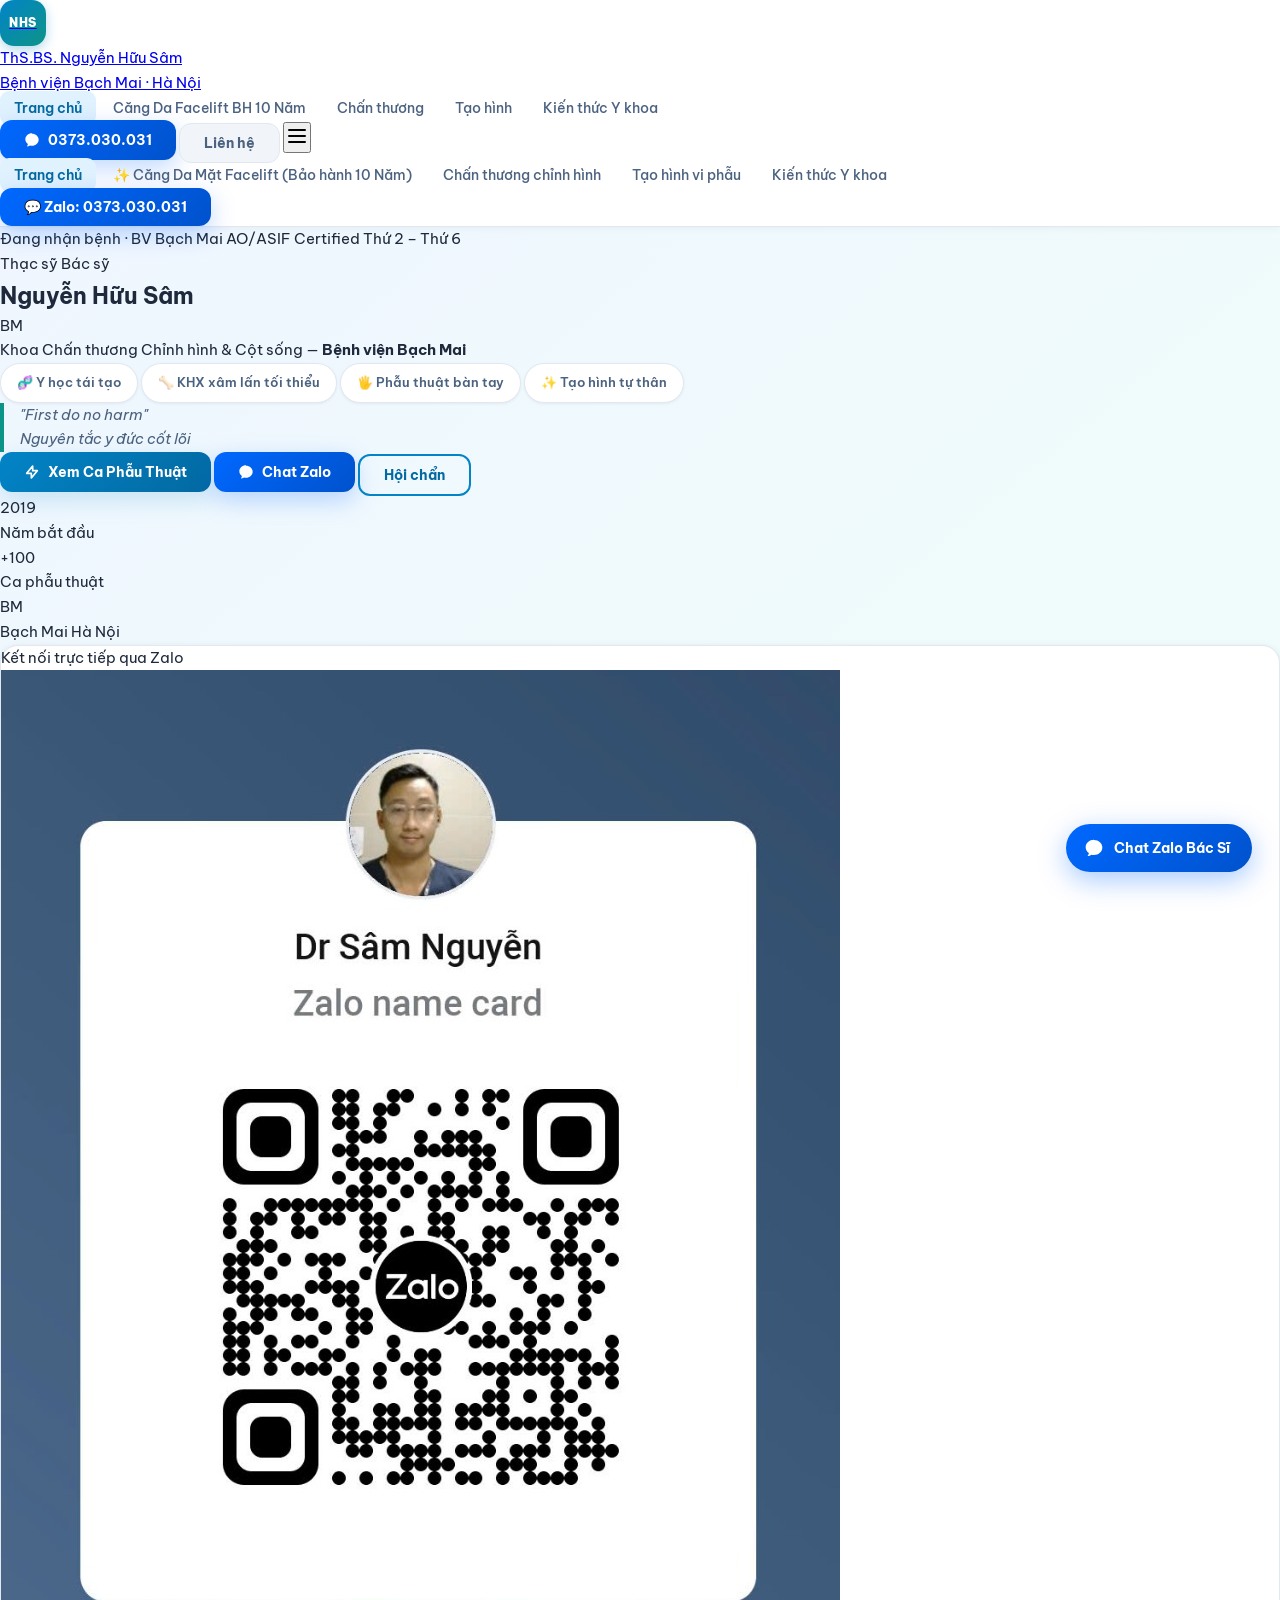
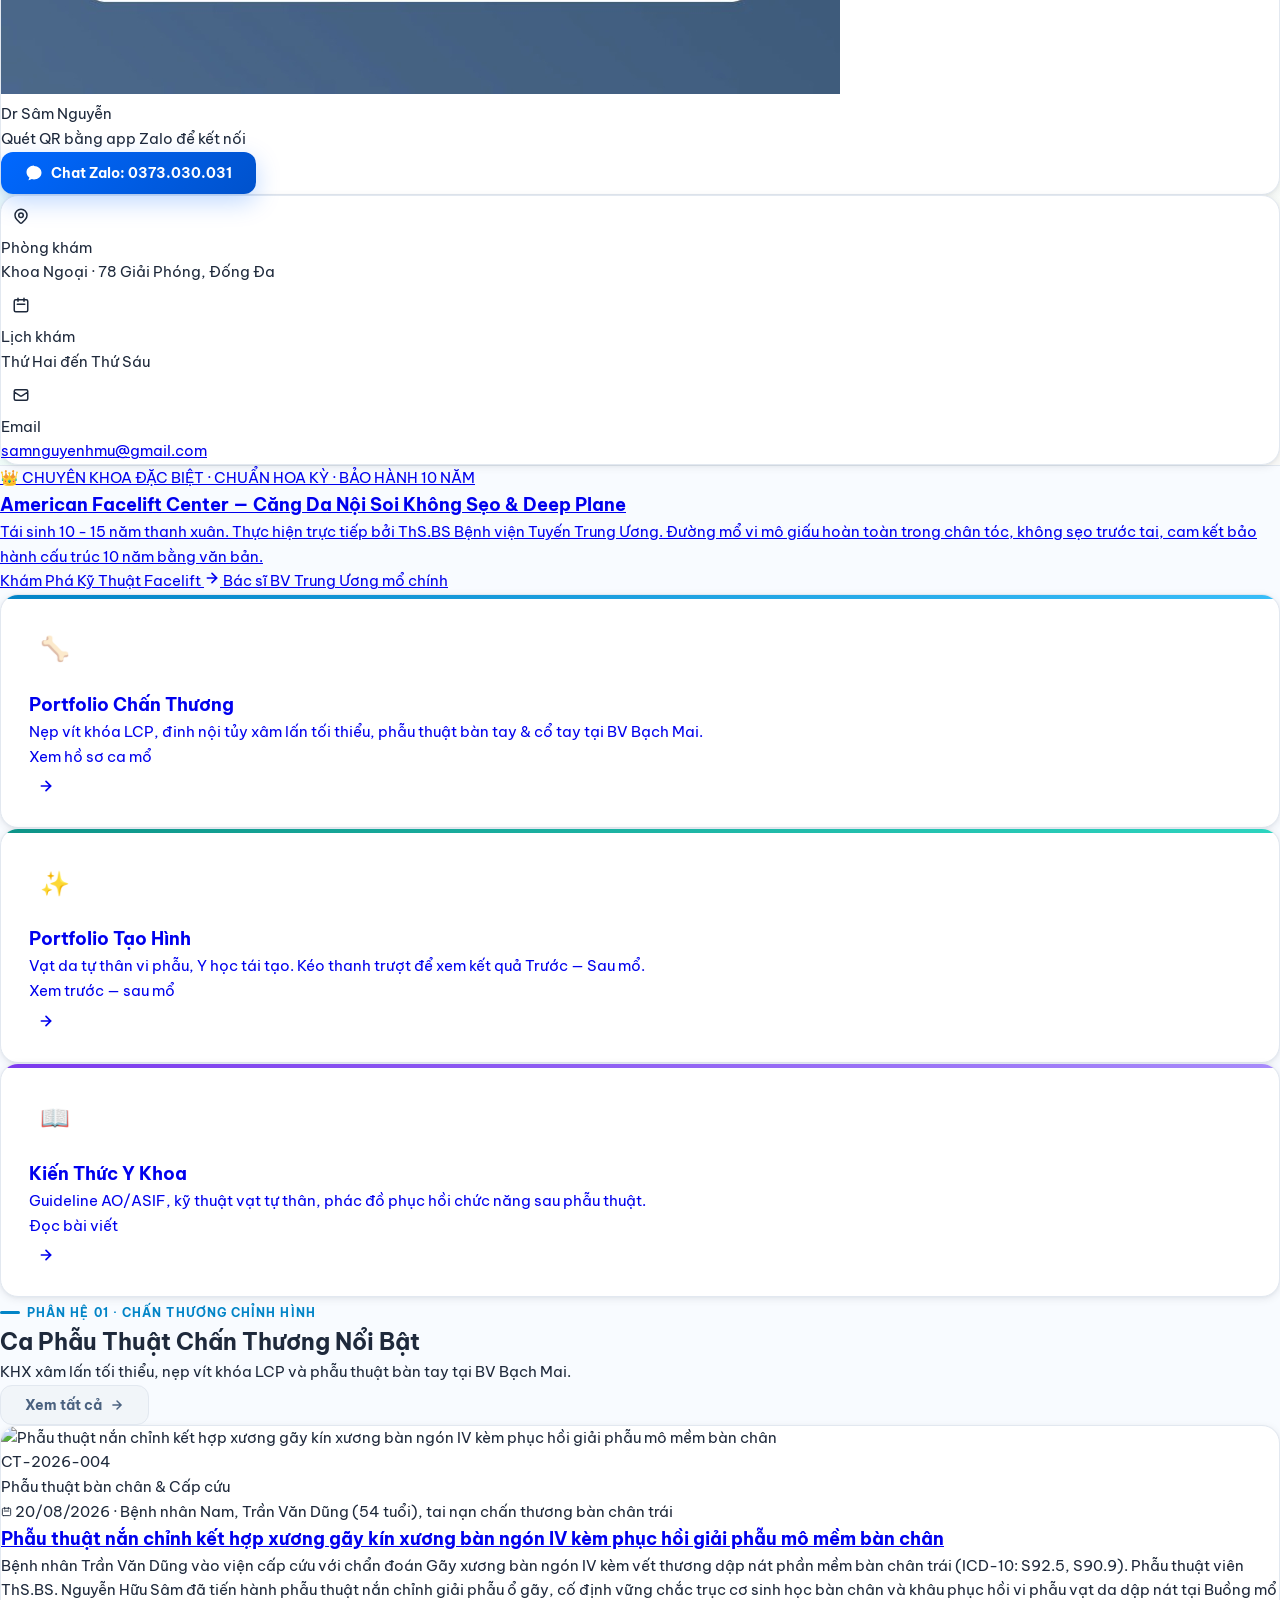
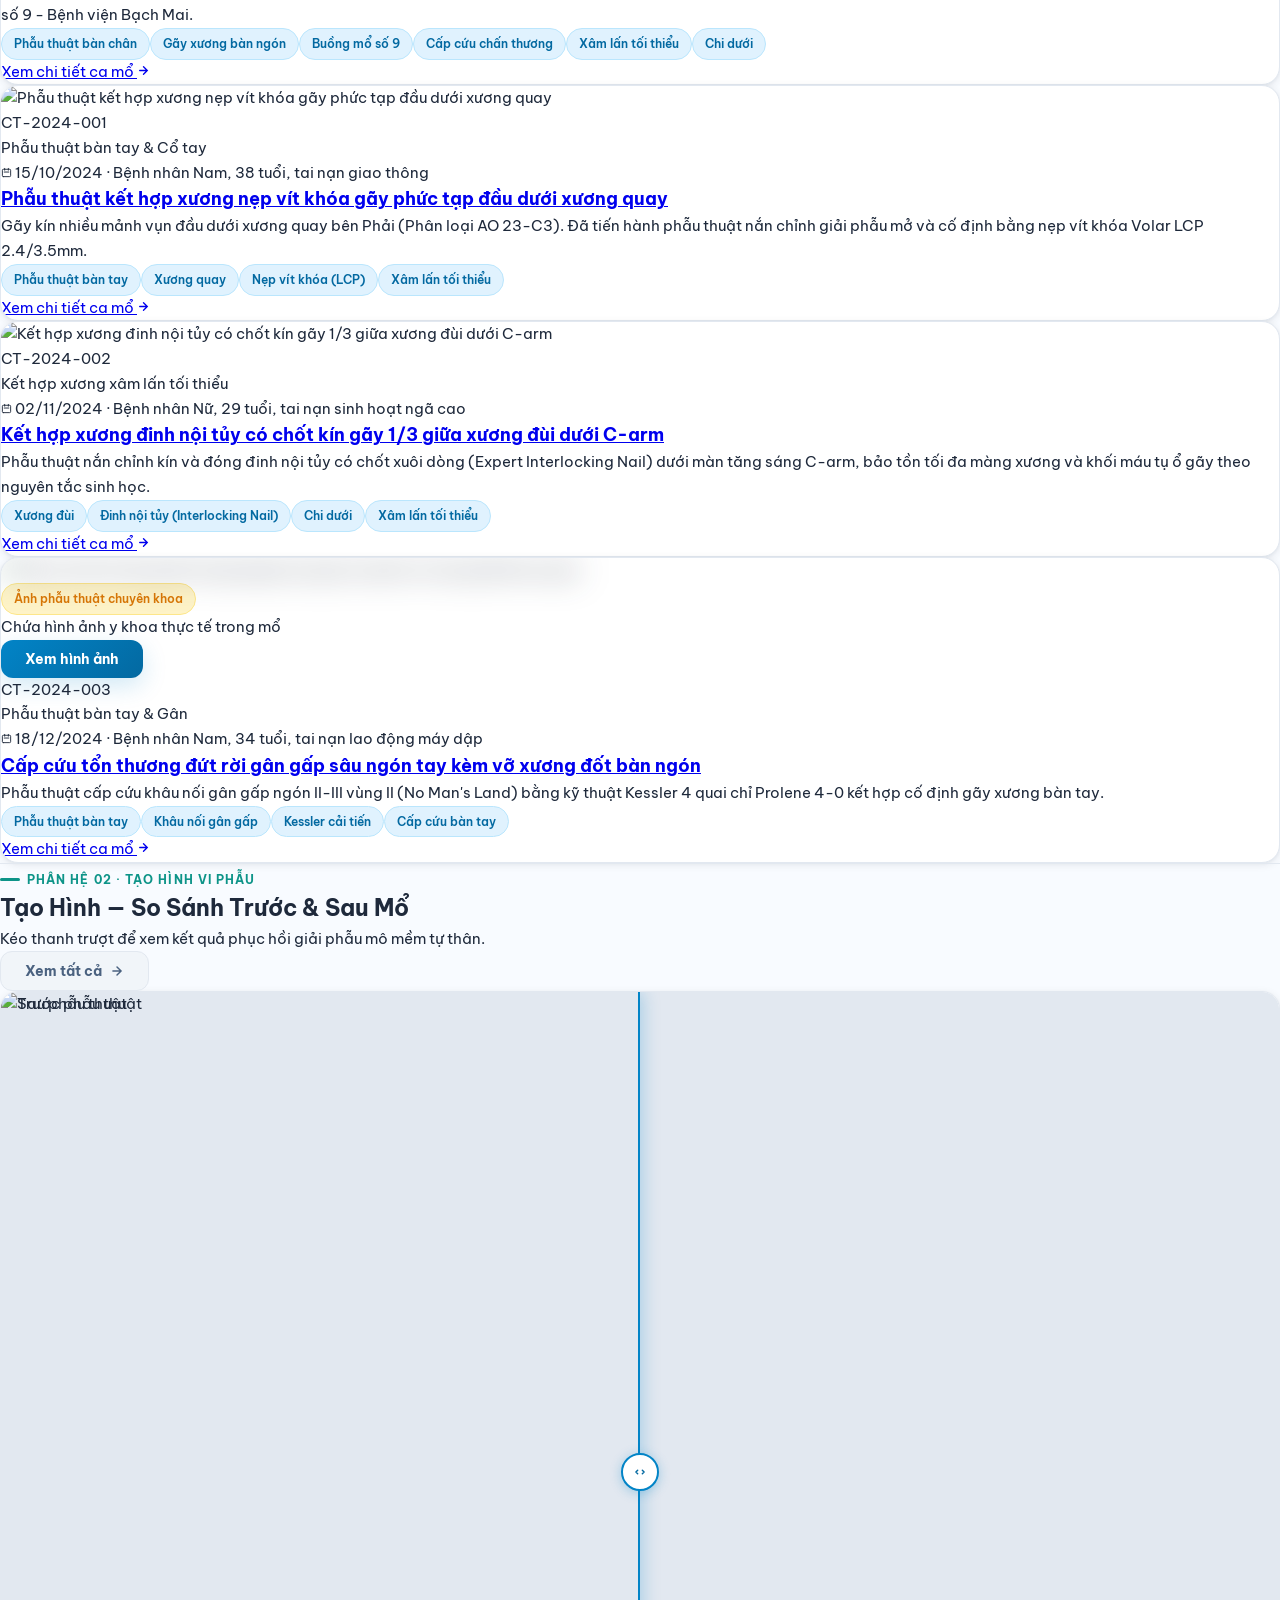
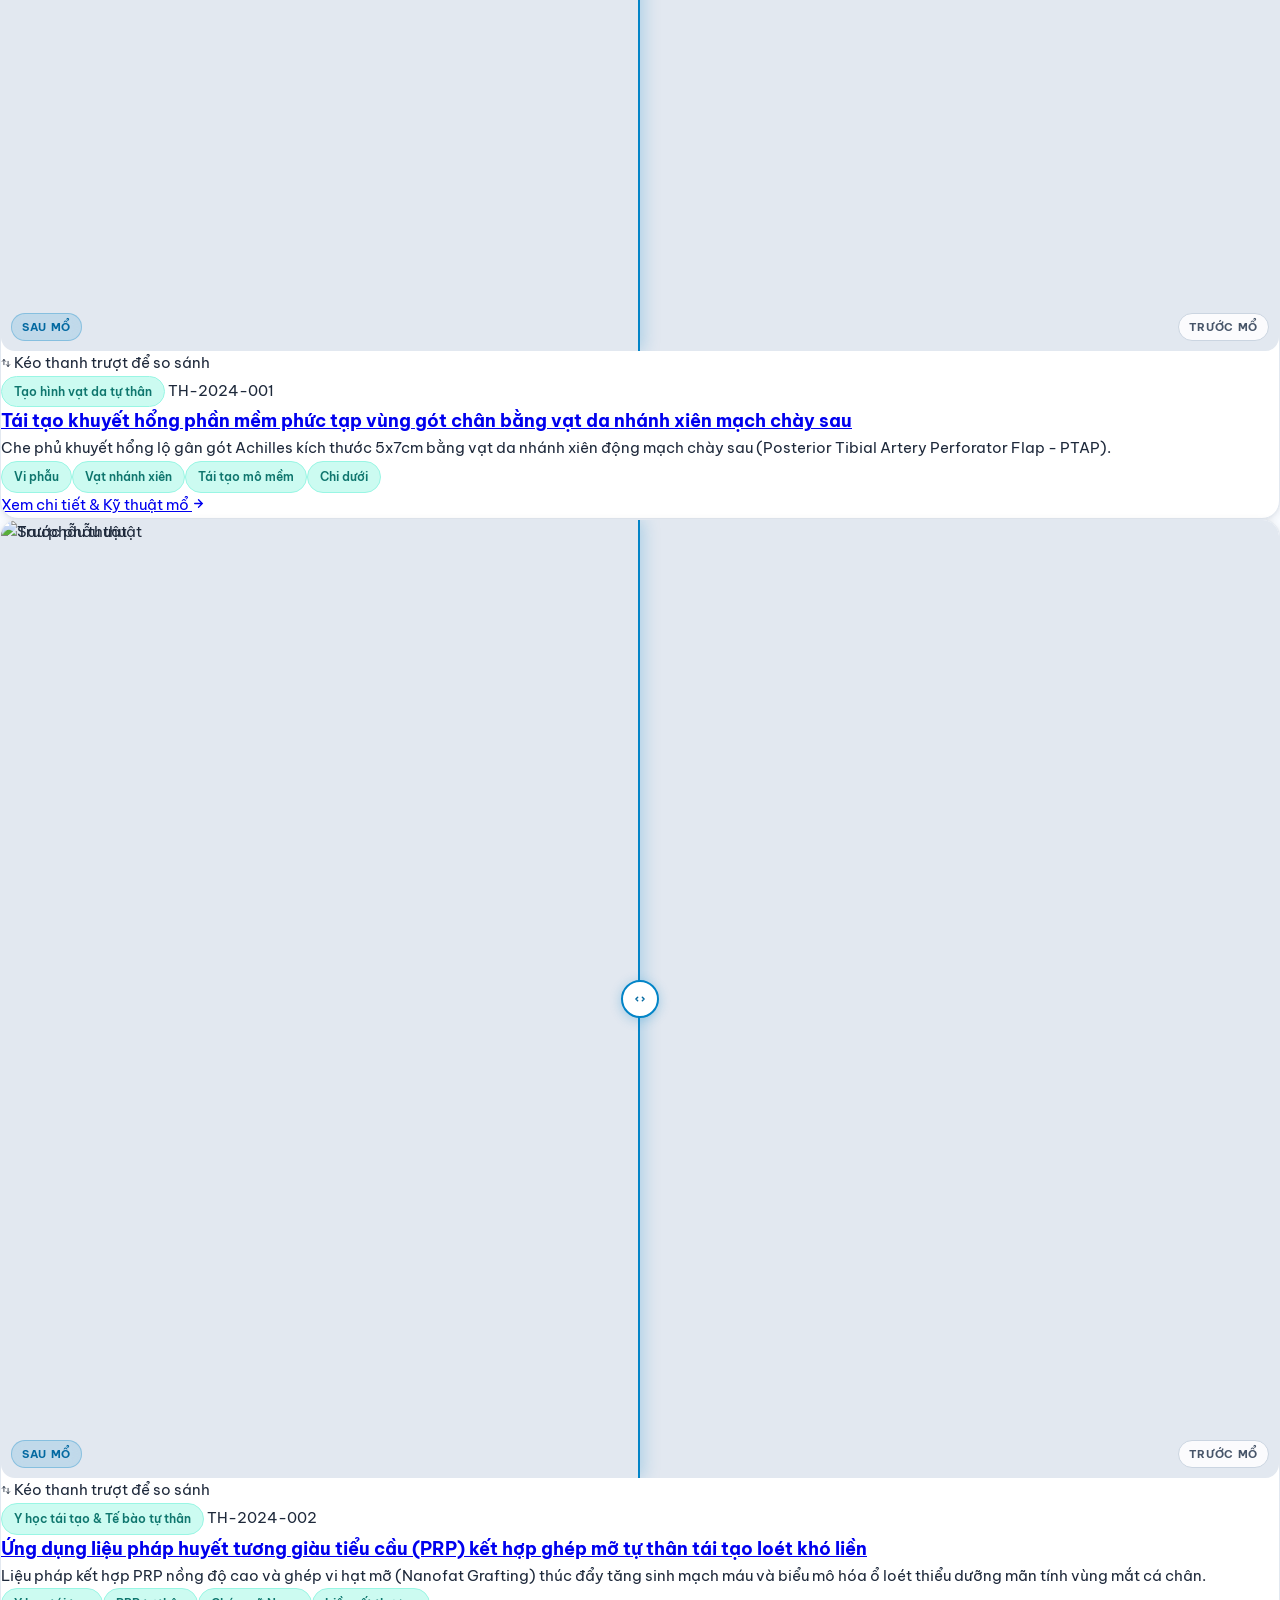
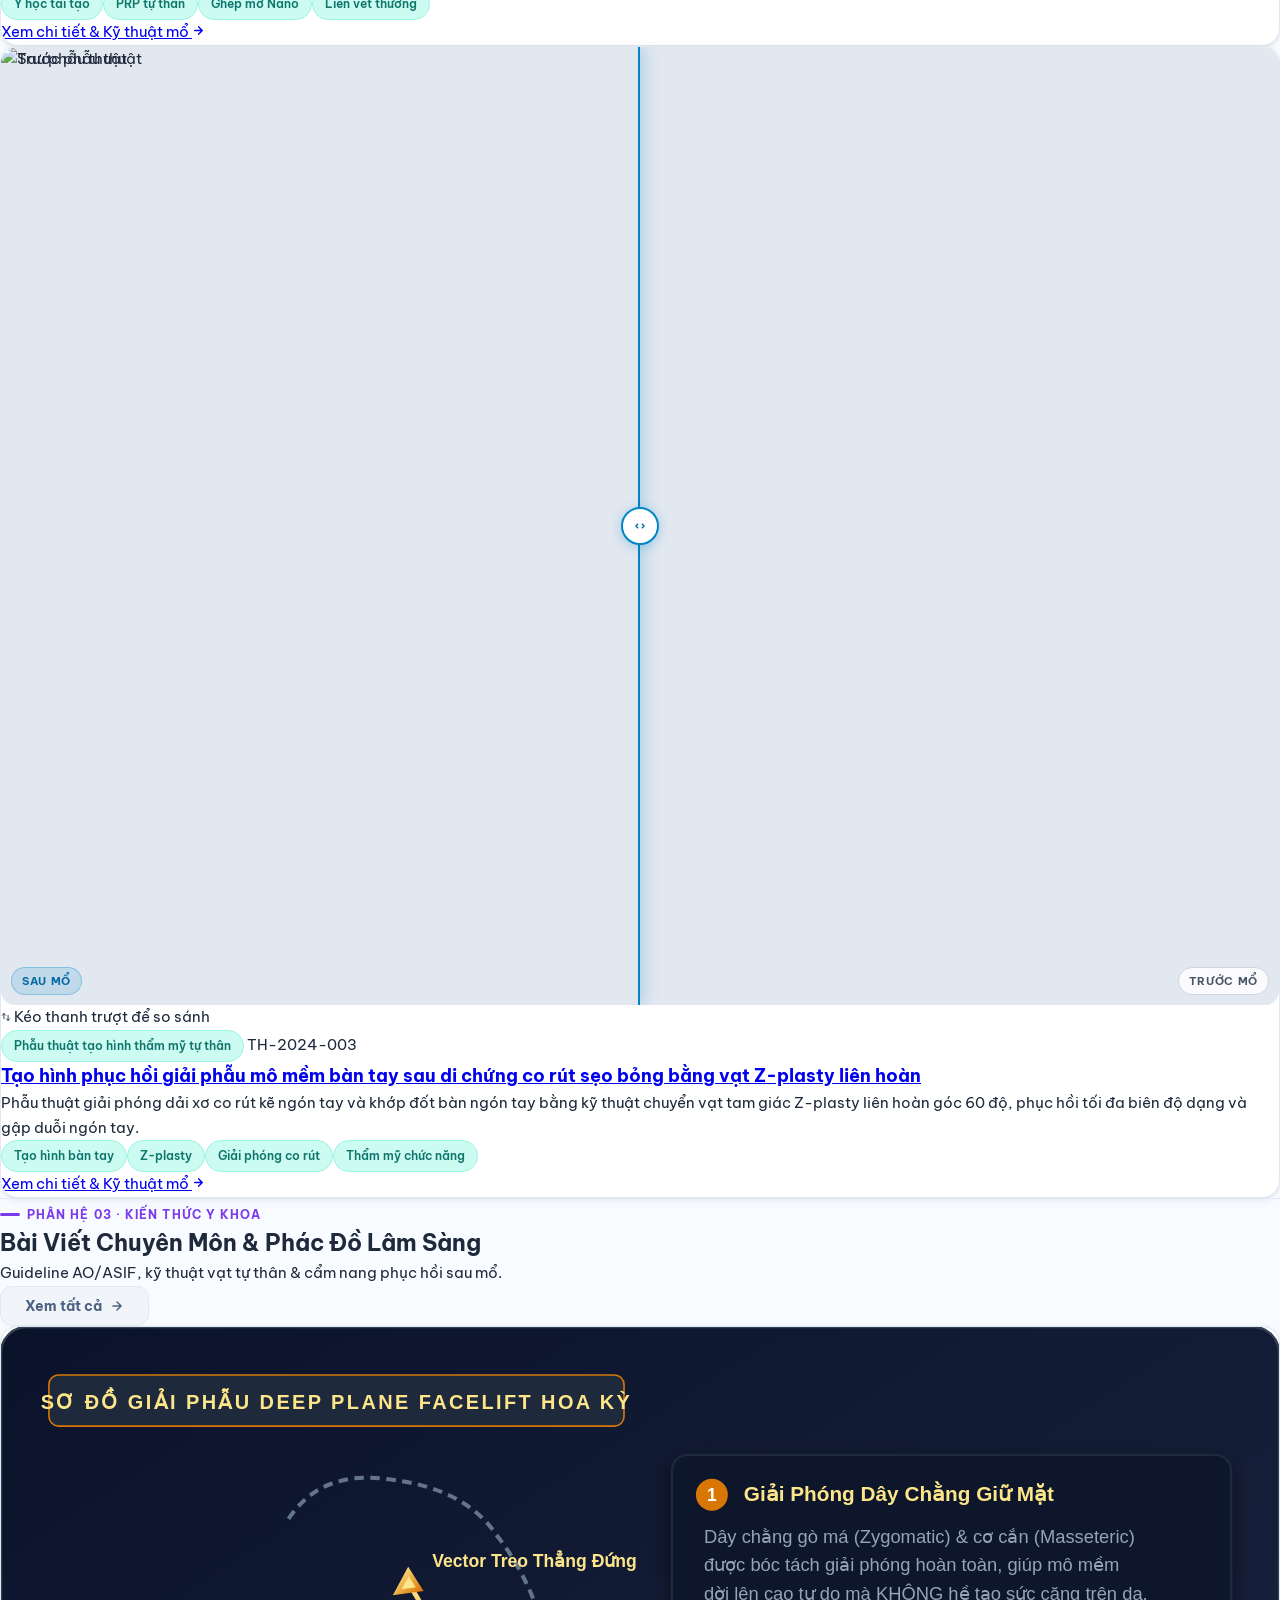
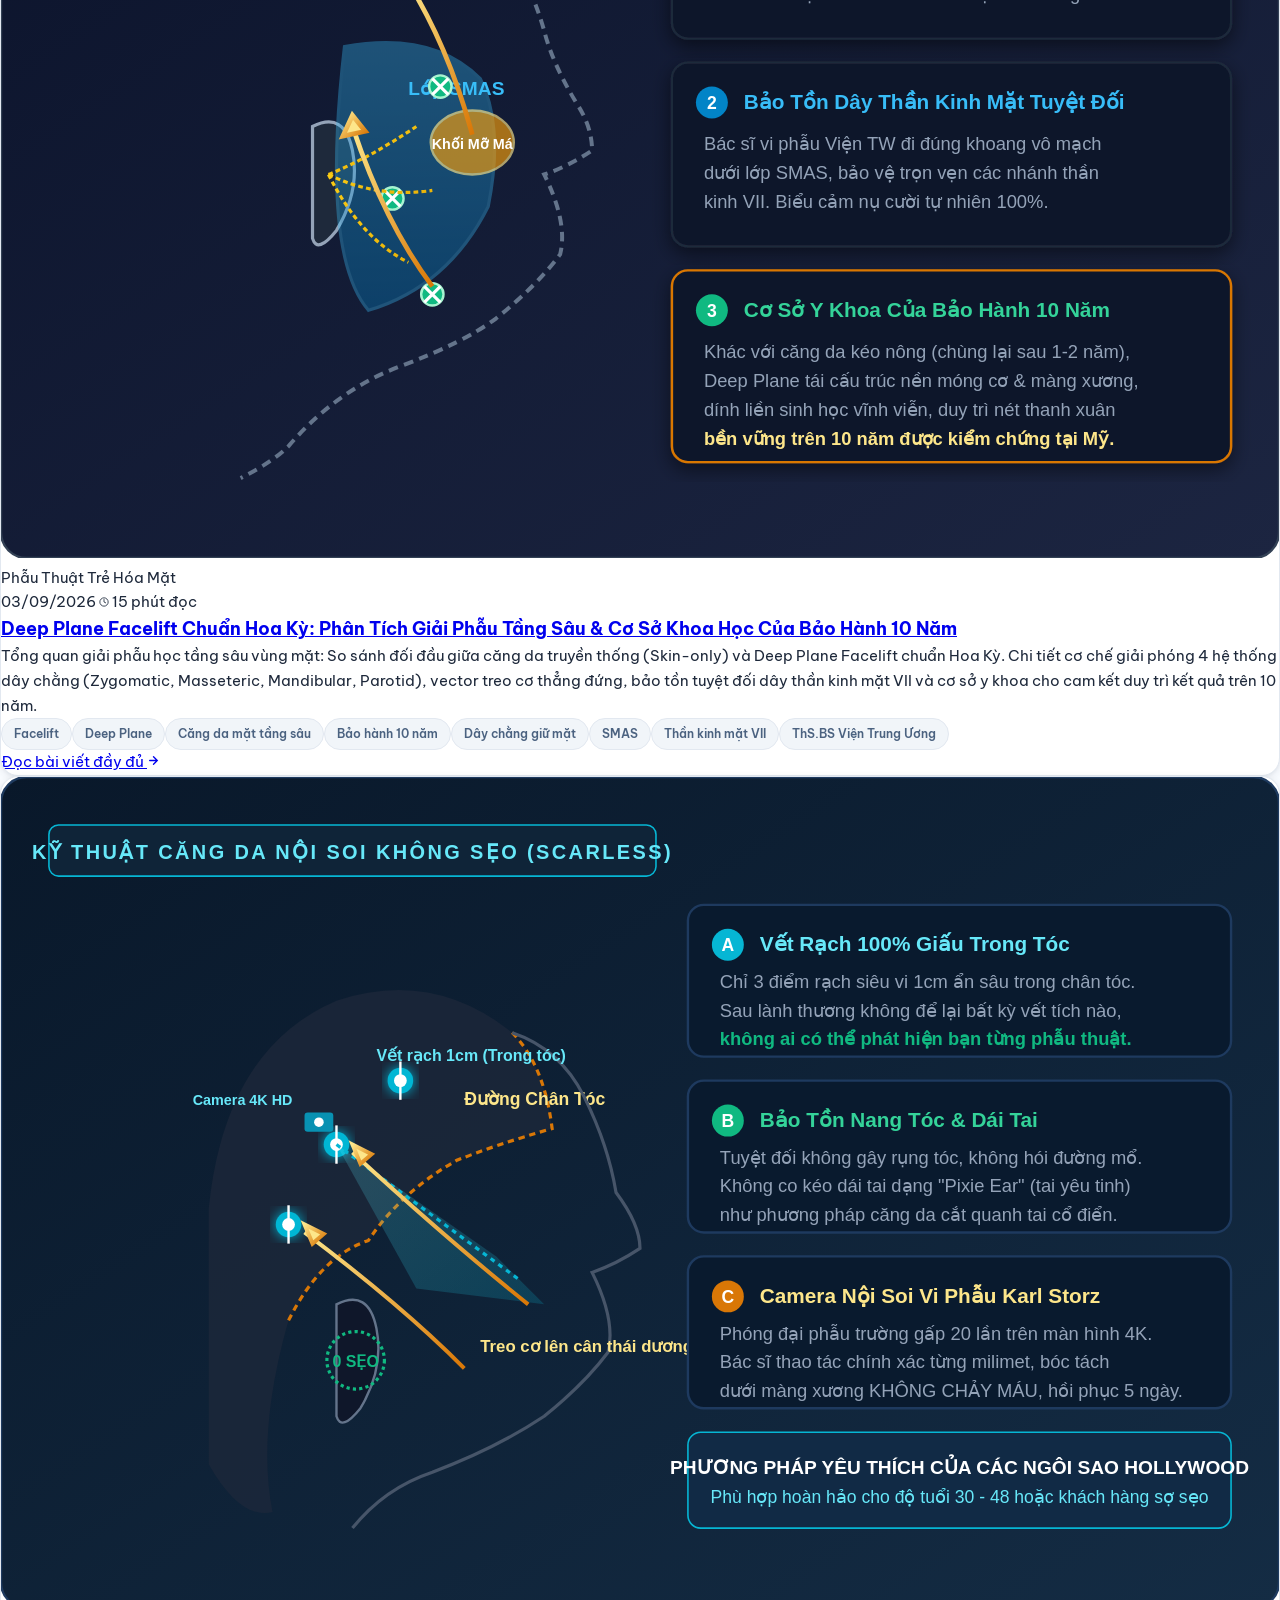
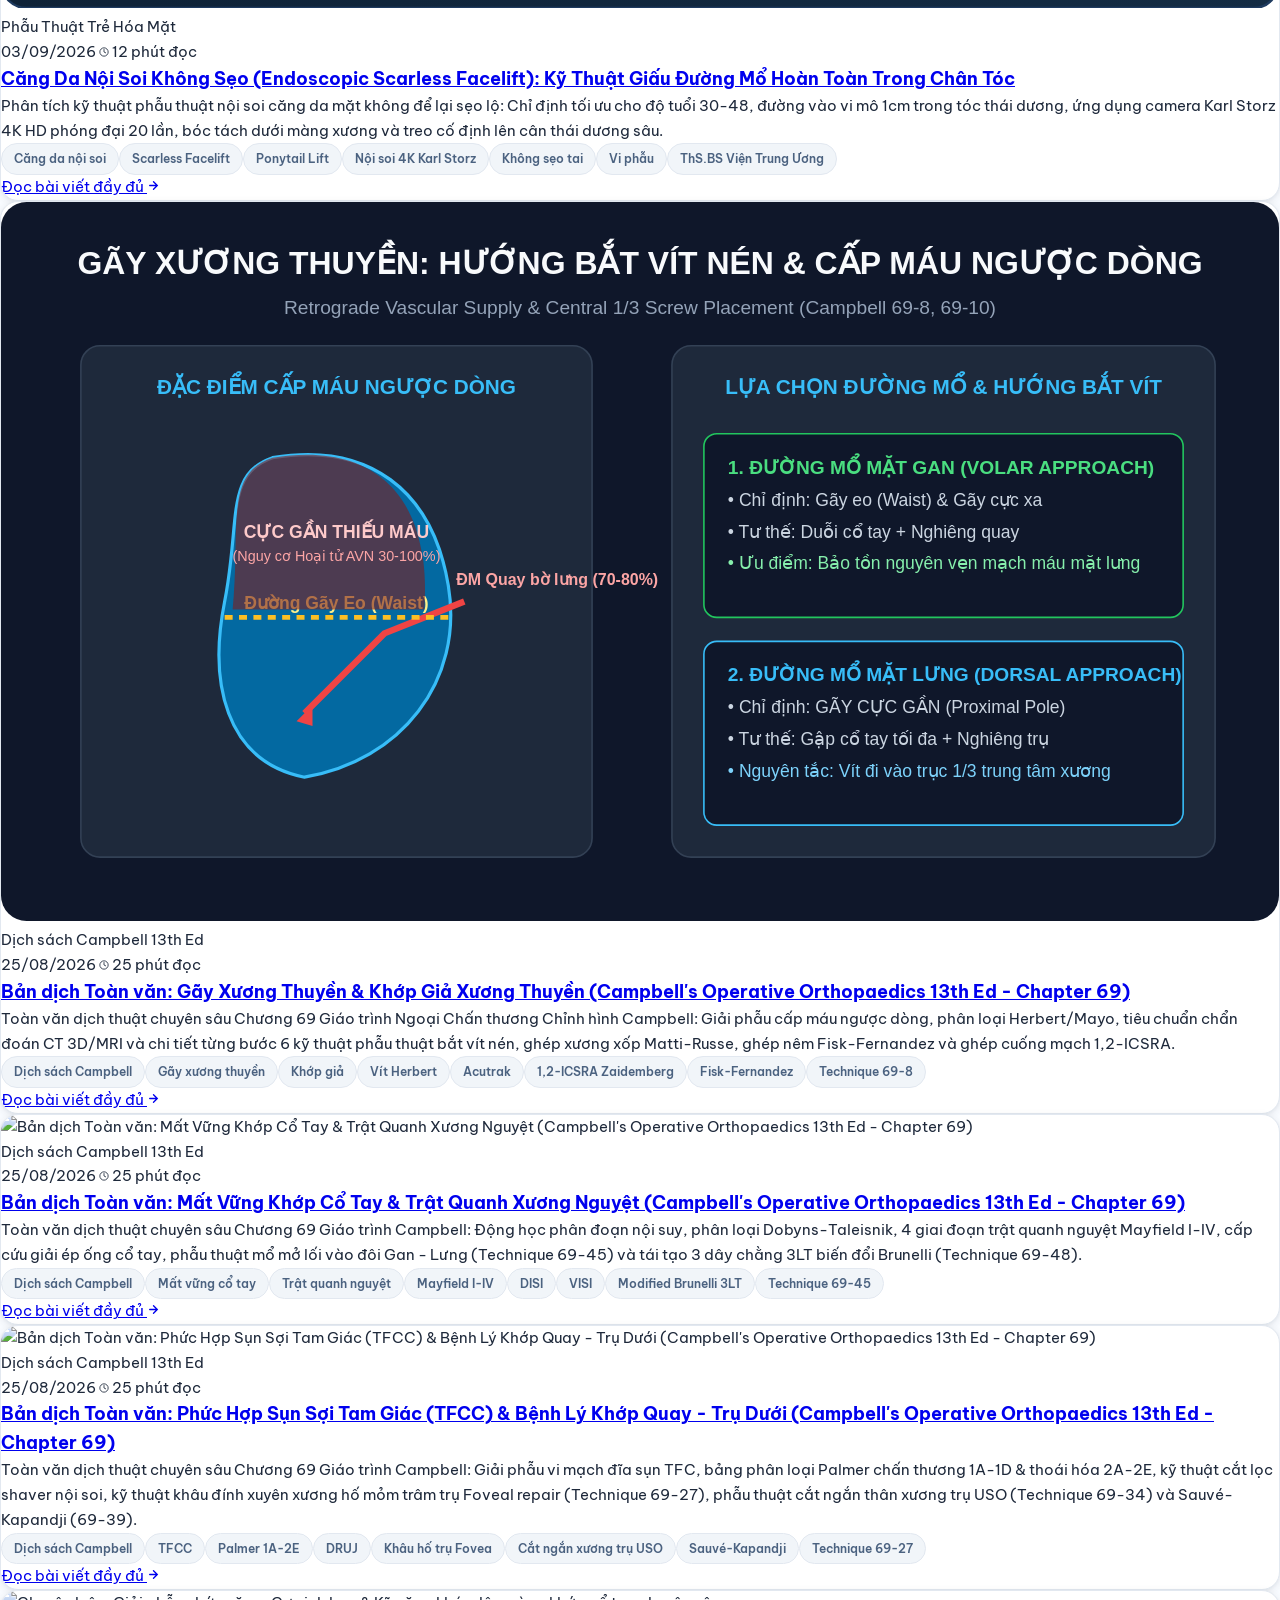
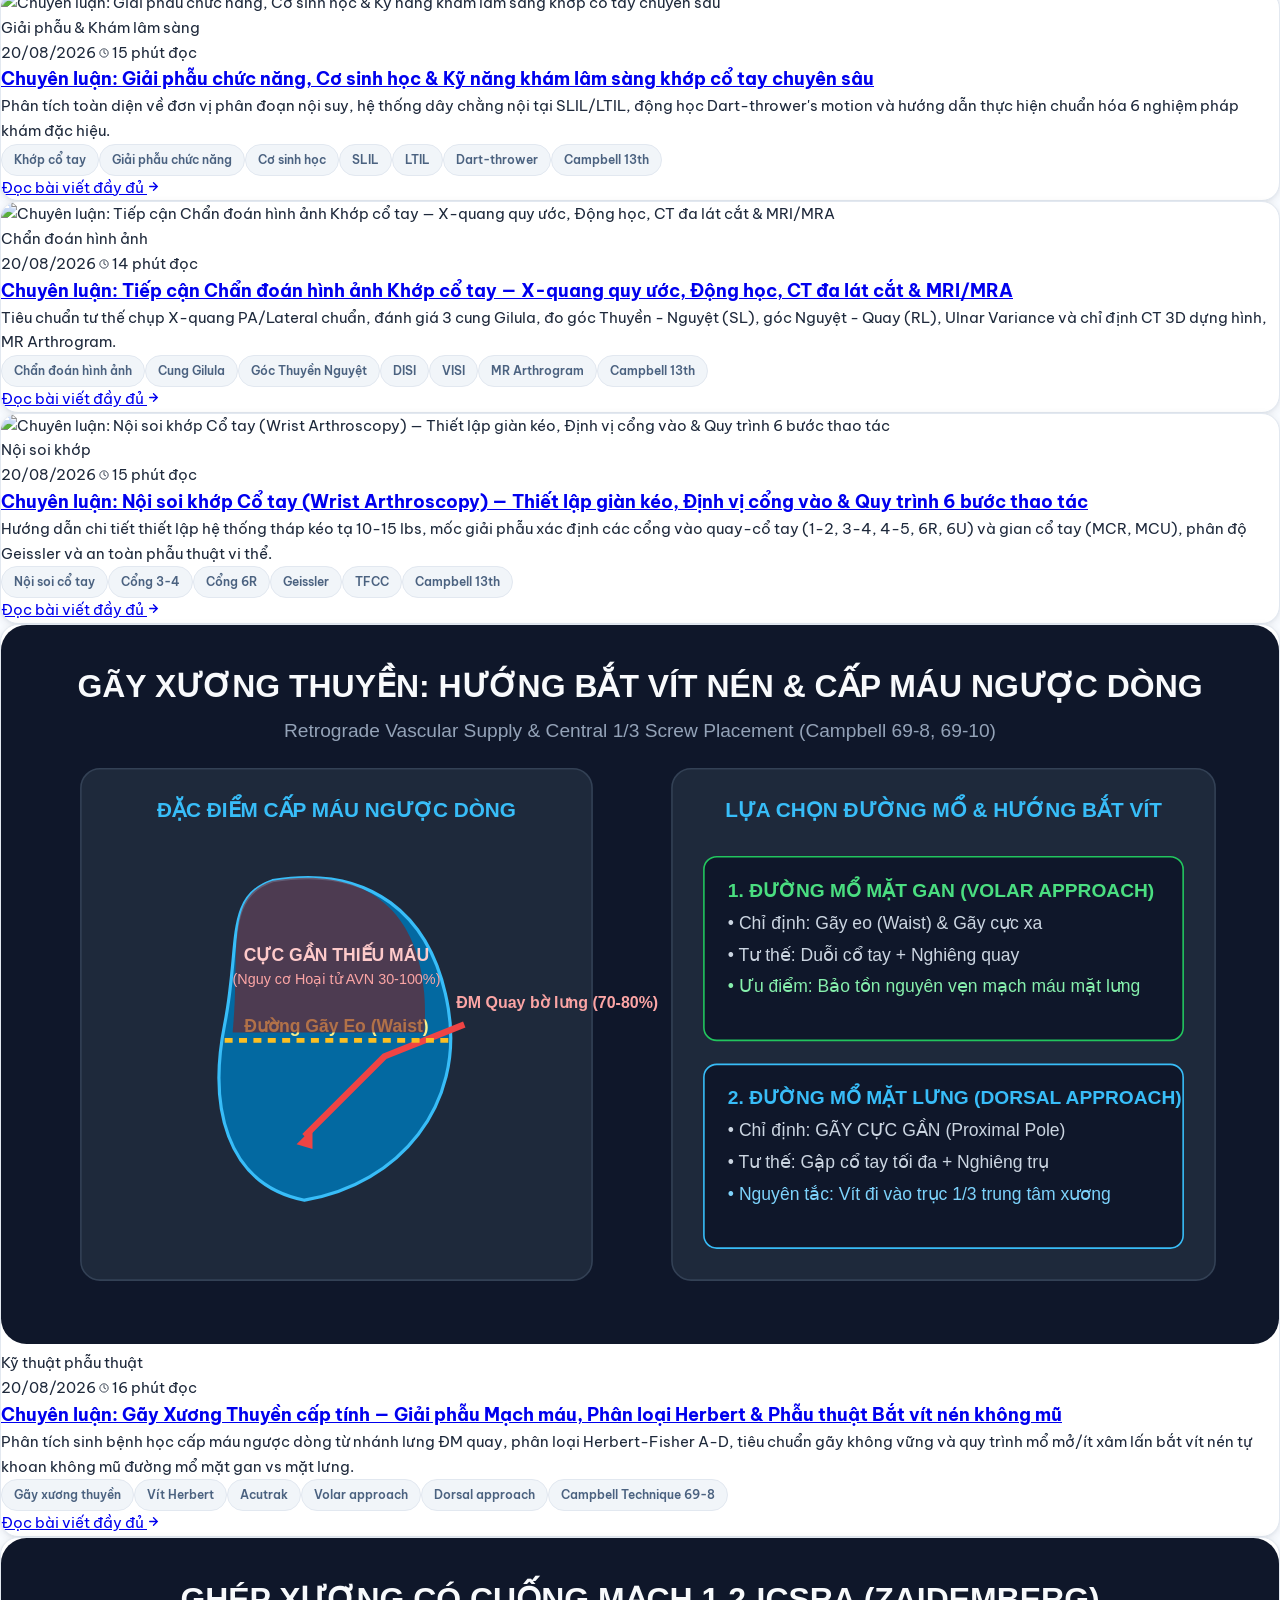
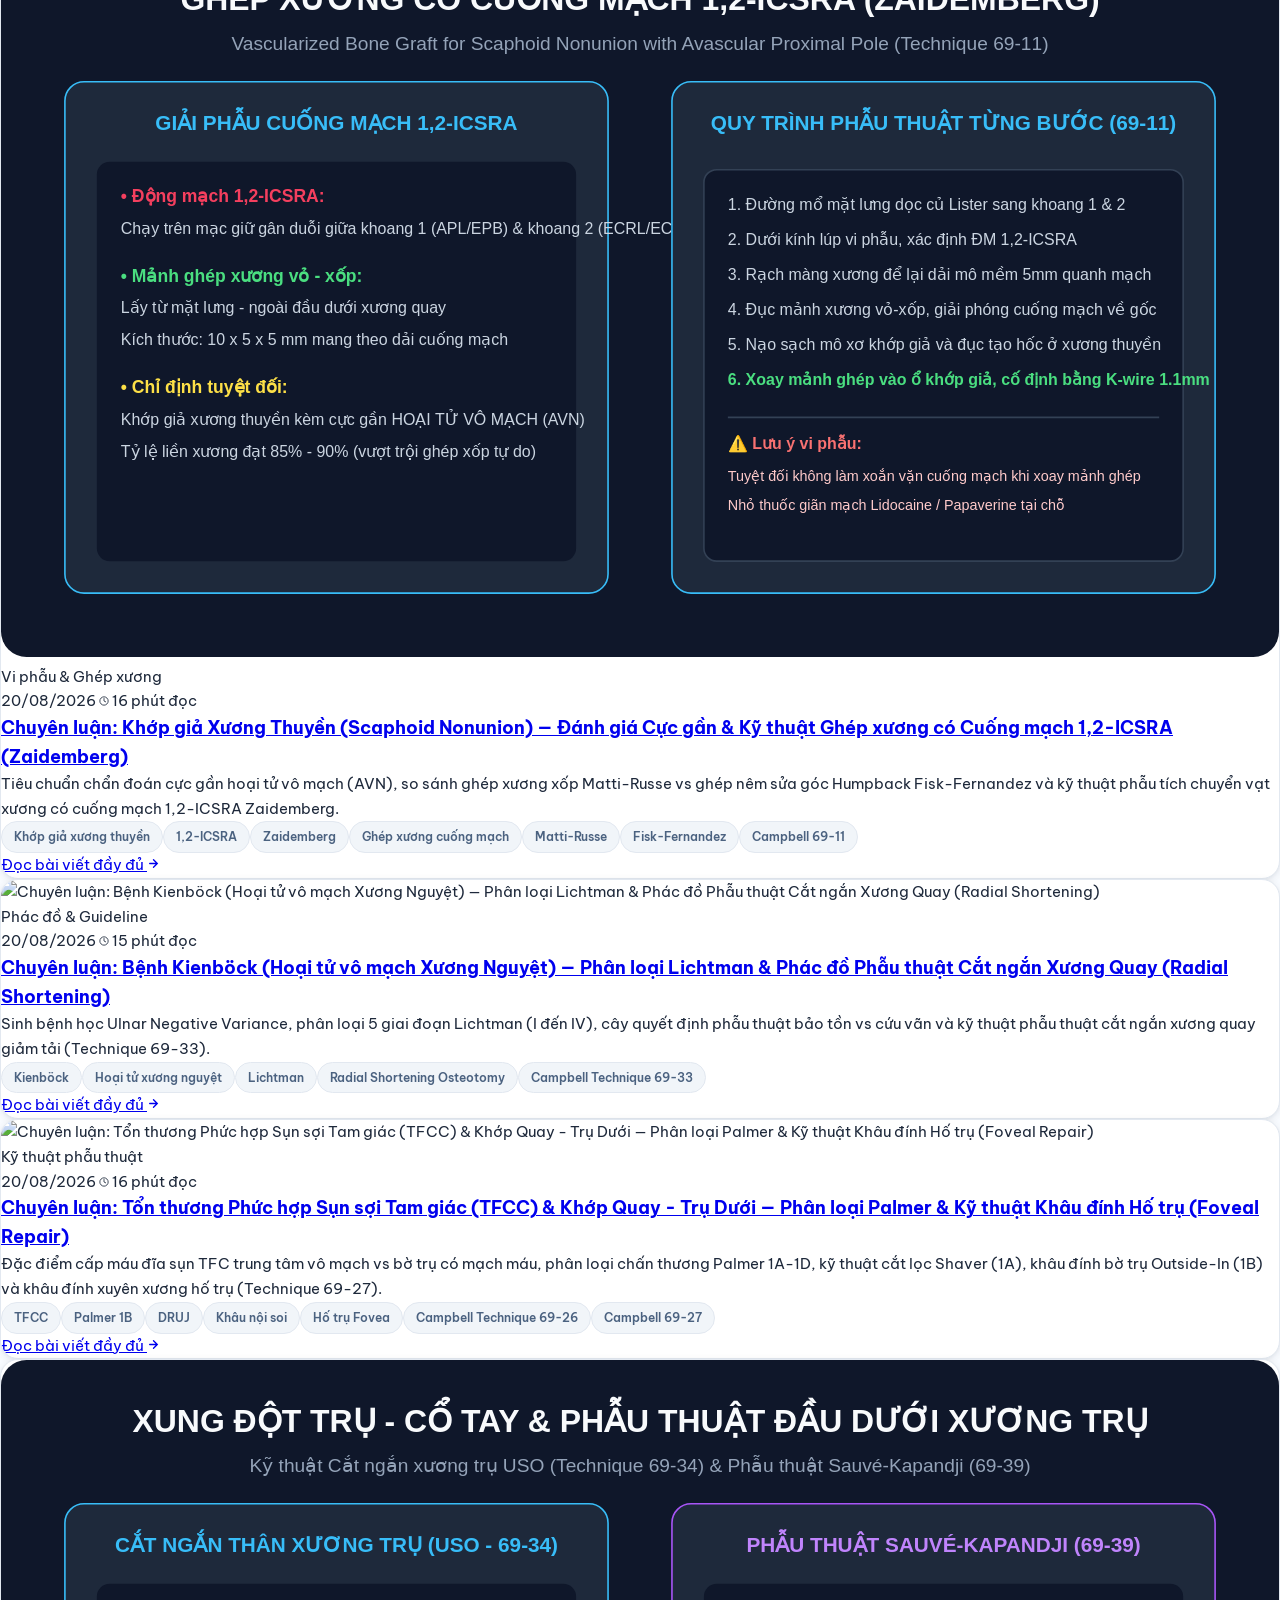
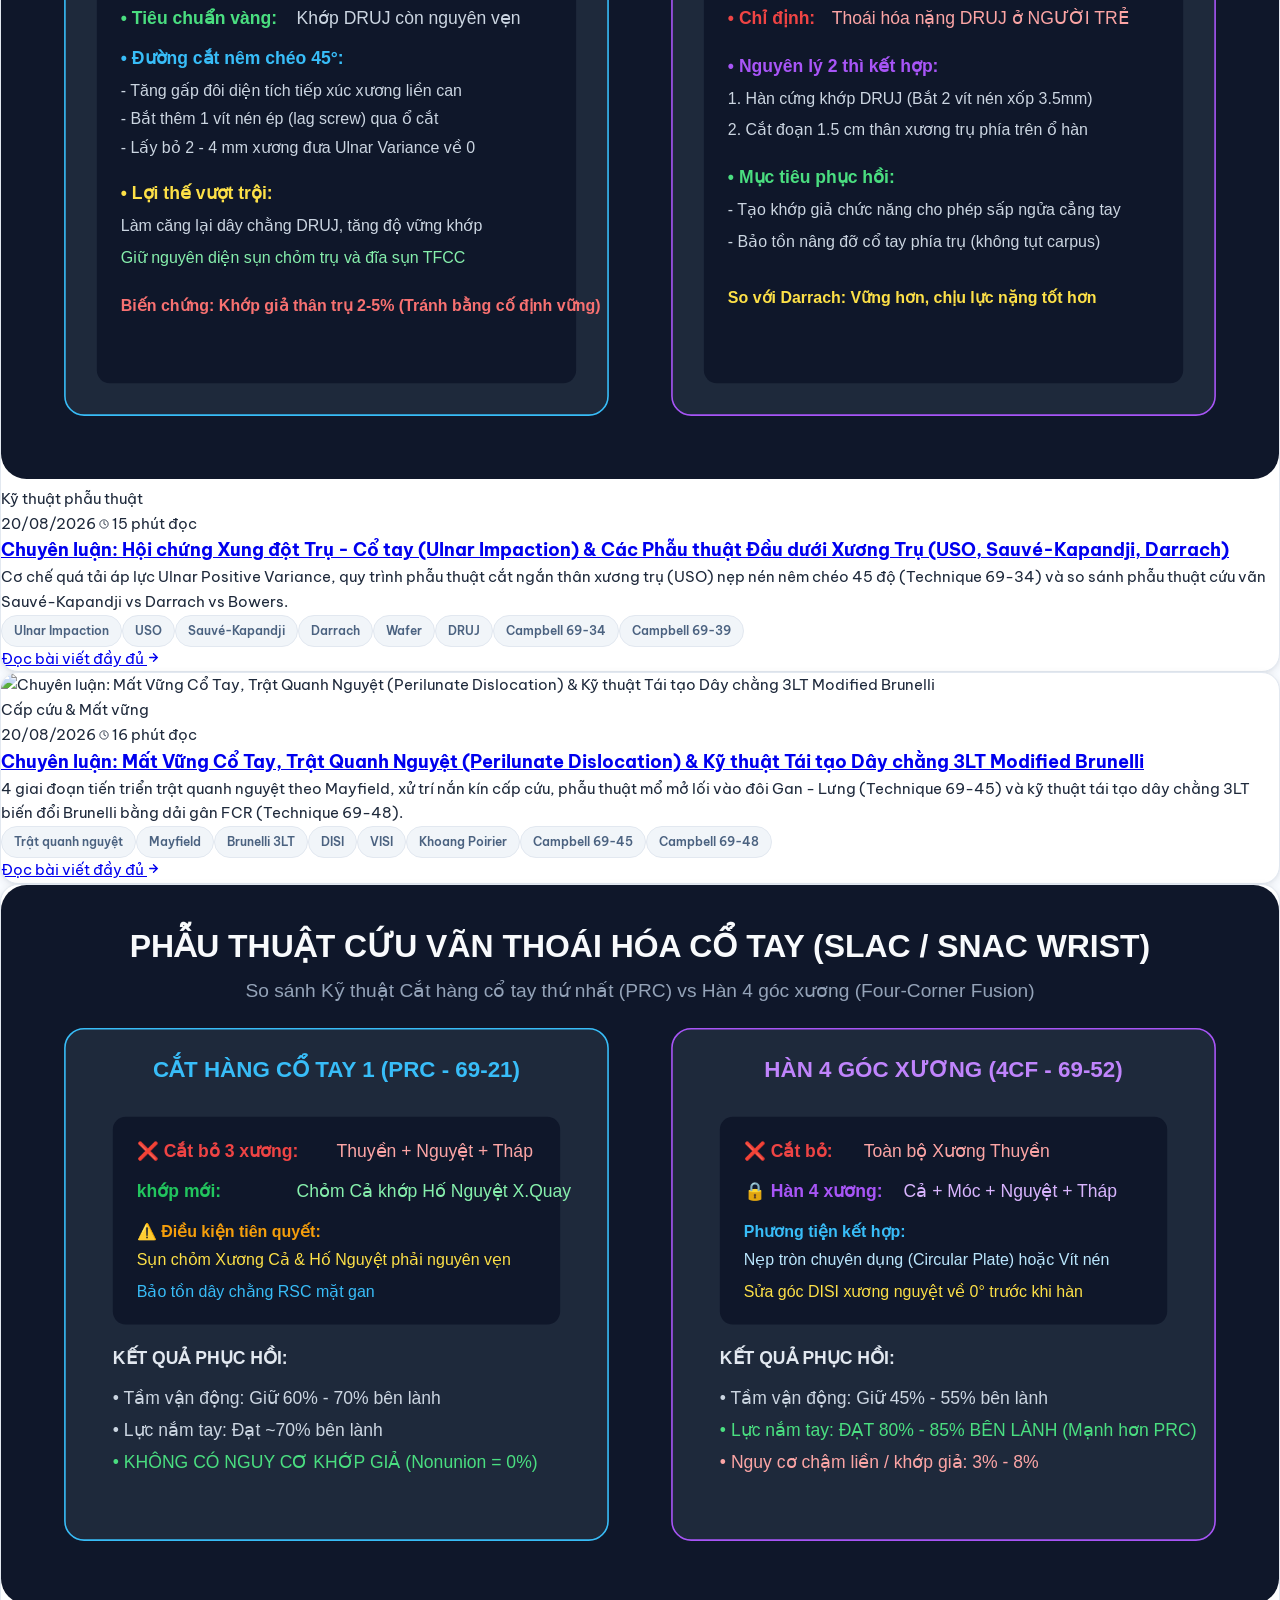
==== commit 89ac1ef1: "Them chuyen khoa Cang Da Mat Facelift Chuan Hoa Ky - Bao Hanh 10 Nam" ====
--- a/index.html
+++ b/index.html
@@ -48,6 +48,10 @@
       <!-- Desktop Nav -->
       <nav class="hidden md:flex items-center gap-1">
         <a href="index.html" class="nav-link active">Trang chủ</a>
+        <a href="facelift.html" class="nav-link text-amber-600 font-bold flex items-center gap-1 hover:text-amber-700">
+          <span>Căng Da Facelift</span>
+          <span class="text-[10px] bg-amber-100 text-amber-800 px-1.5 py-0.5 rounded font-bold border border-amber-300">BH 10 Năm</span>
+        </a>
         <a href="chan-thuong.html" class="nav-link">Chấn thương</a>
         <a href="tao-hinh.html" class="nav-link">Tạo hình</a>
         <a href="kien-thuc.html" class="nav-link">Kiến thức Y khoa</a>
@@ -70,6 +74,7 @@
     <div id="mobileMenu" class="hidden md:hidden pb-4 pt-2 border-t border-slate-100">
       <nav class="flex flex-col gap-0.5">
         <a href="index.html" class="nav-link active">Trang chủ</a>
+        <a href="facelift.html" class="nav-link font-bold text-amber-700 bg-amber-50">✨ Căng Da Mặt Facelift (Bảo hành 10 Năm)</a>
         <a href="chan-thuong.html" class="nav-link">Chấn thương chỉnh hình</a>
         <a href="tao-hinh.html" class="nav-link">Tạo hình vi phẫu</a>
         <a href="kien-thuc.html" class="nav-link">Kiến thức Y khoa</a>
@@ -216,10 +221,38 @@
 </section>
 
 <!-- ══════════════════════════════════════
-     FEATURE NAV CARDS
+     FEATURE NAV CARDS & FACELIFT SPOTLIGHT
 ══════════════════════════════════════ -->
 <section class="py-12 bg-white border-b border-slate-100">
   <div class="max-w-7xl mx-auto px-4 sm:px-6 lg:px-8">
+    
+    <!-- VIP Facelift Spotlight Banner -->
+    <a href="facelift.html" class="block mb-8 rounded-3xl bg-gradient-to-r from-[#070D1B] via-[#0C162C] to-[#111F3C] border-2 border-amber-400/60 p-6 sm:p-8 shadow-xl hover:shadow-2xl hover:border-amber-400 transition-all group overflow-hidden relative">
+      <div class="absolute -right-10 -bottom-10 w-64 h-64 bg-amber-400/10 rounded-full blur-3xl pointer-events-none"></div>
+      <div class="grid lg:grid-cols-12 gap-6 items-center relative z-10">
+        <div class="lg:col-span-8">
+          <div class="inline-flex items-center gap-2 px-3 py-1 rounded-full bg-amber-400/20 text-amber-300 text-xs font-bold uppercase tracking-wider mb-3">
+            <span>👑 CHUYÊN KHOA ĐẶC BIỆT · CHUẨN HOA KỲ</span>
+            <span>·</span>
+            <span>BẢO HÀNH 10 NĂM</span>
+          </div>
+          <h3 class="text-2xl sm:text-3xl font-bold text-white mb-2 group-hover:text-amber-300 transition-colors">
+            American Facelift Center — Căng Da Nội Soi Không Sẹo &amp; Deep Plane
+          </h3>
+          <p class="text-slate-300 text-sm sm:text-base leading-relaxed max-w-2xl">
+            Tái sinh 10 - 15 năm thanh xuân. Thực hiện trực tiếp bởi ThS.BS Bệnh viện Tuyến Trung Ương. Đường mổ vi mô giấu hoàn toàn trong chân tóc, không sẹo trước tai, cam kết bảo hành cấu trúc 10 năm bằng văn bản.
+          </p>
+        </div>
+        <div class="lg:col-span-4 flex flex-col sm:flex-row lg:flex-col items-start lg:items-end justify-center gap-3">
+          <span class="inline-flex items-center gap-2 px-6 py-3.5 rounded-full bg-gradient-to-r from-amber-300 to-amber-500 text-navy-900 font-bold text-sm shadow-md group-hover:scale-105 transition-transform">
+            <span>Khám Phá Kỹ Thuật Facelift</span>
+            <svg width="16" height="16" viewBox="0 0 24 24" fill="none" stroke="currentColor" stroke-width="2.5"><path stroke-linecap="round" d="M5 12h14M12 5l7 7-7 7"/></svg>
+          </span>
+          <span class="text-xs text-amber-300/80 font-medium">Bác sĩ BV Trung Ương mổ chính</span>
+        </div>
+      </div>
+    </a>
+
     <div class="grid sm:grid-cols-3 gap-5">
 
       <!-- Chấn thương -->
--- a/css/style.css
+++ b/css/style.css
@@ -291,9 +291,9 @@
 .sensitive-blur    { filter:blur(16px); transition:filter .3s ease; }
 .sensitive-unblurred { filter:none; }
 
-/* ── Line Clamp ── */
-.clamp-2 { display:-webkit-box; -webkit-line-clamp:2; -webkit-box-orient:vertical; overflow:hidden; }
-.clamp-3 { display:-webkit-box; -webkit-line-clamp:3; -webkit-box-orient:vertical; overflow:hidden; }
+/* ── Line Clamp (Full Text Display) ── */
+.clamp-2 { display: block; overflow: visible; }
+.clamp-3 { display: block; overflow: visible; }
 
 /* ── Floating Zalo ── */
 .zalo-fab {
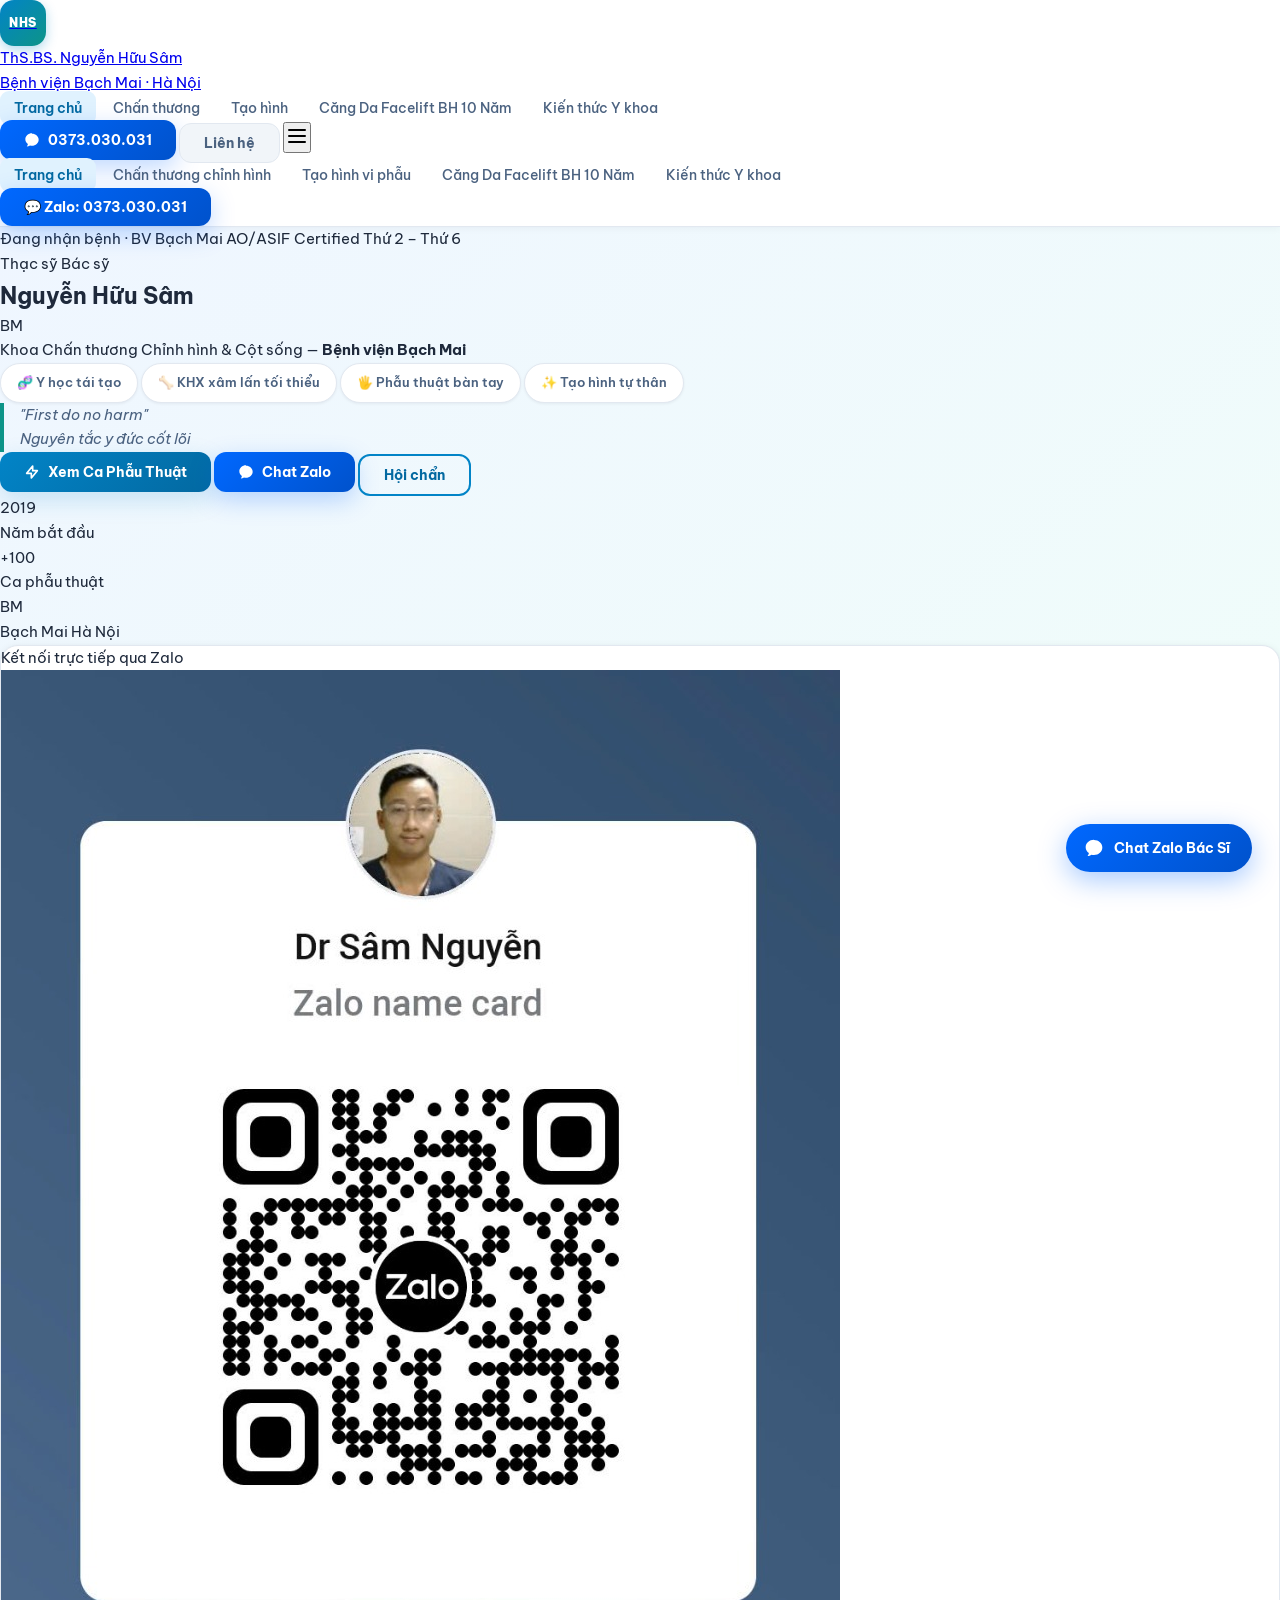
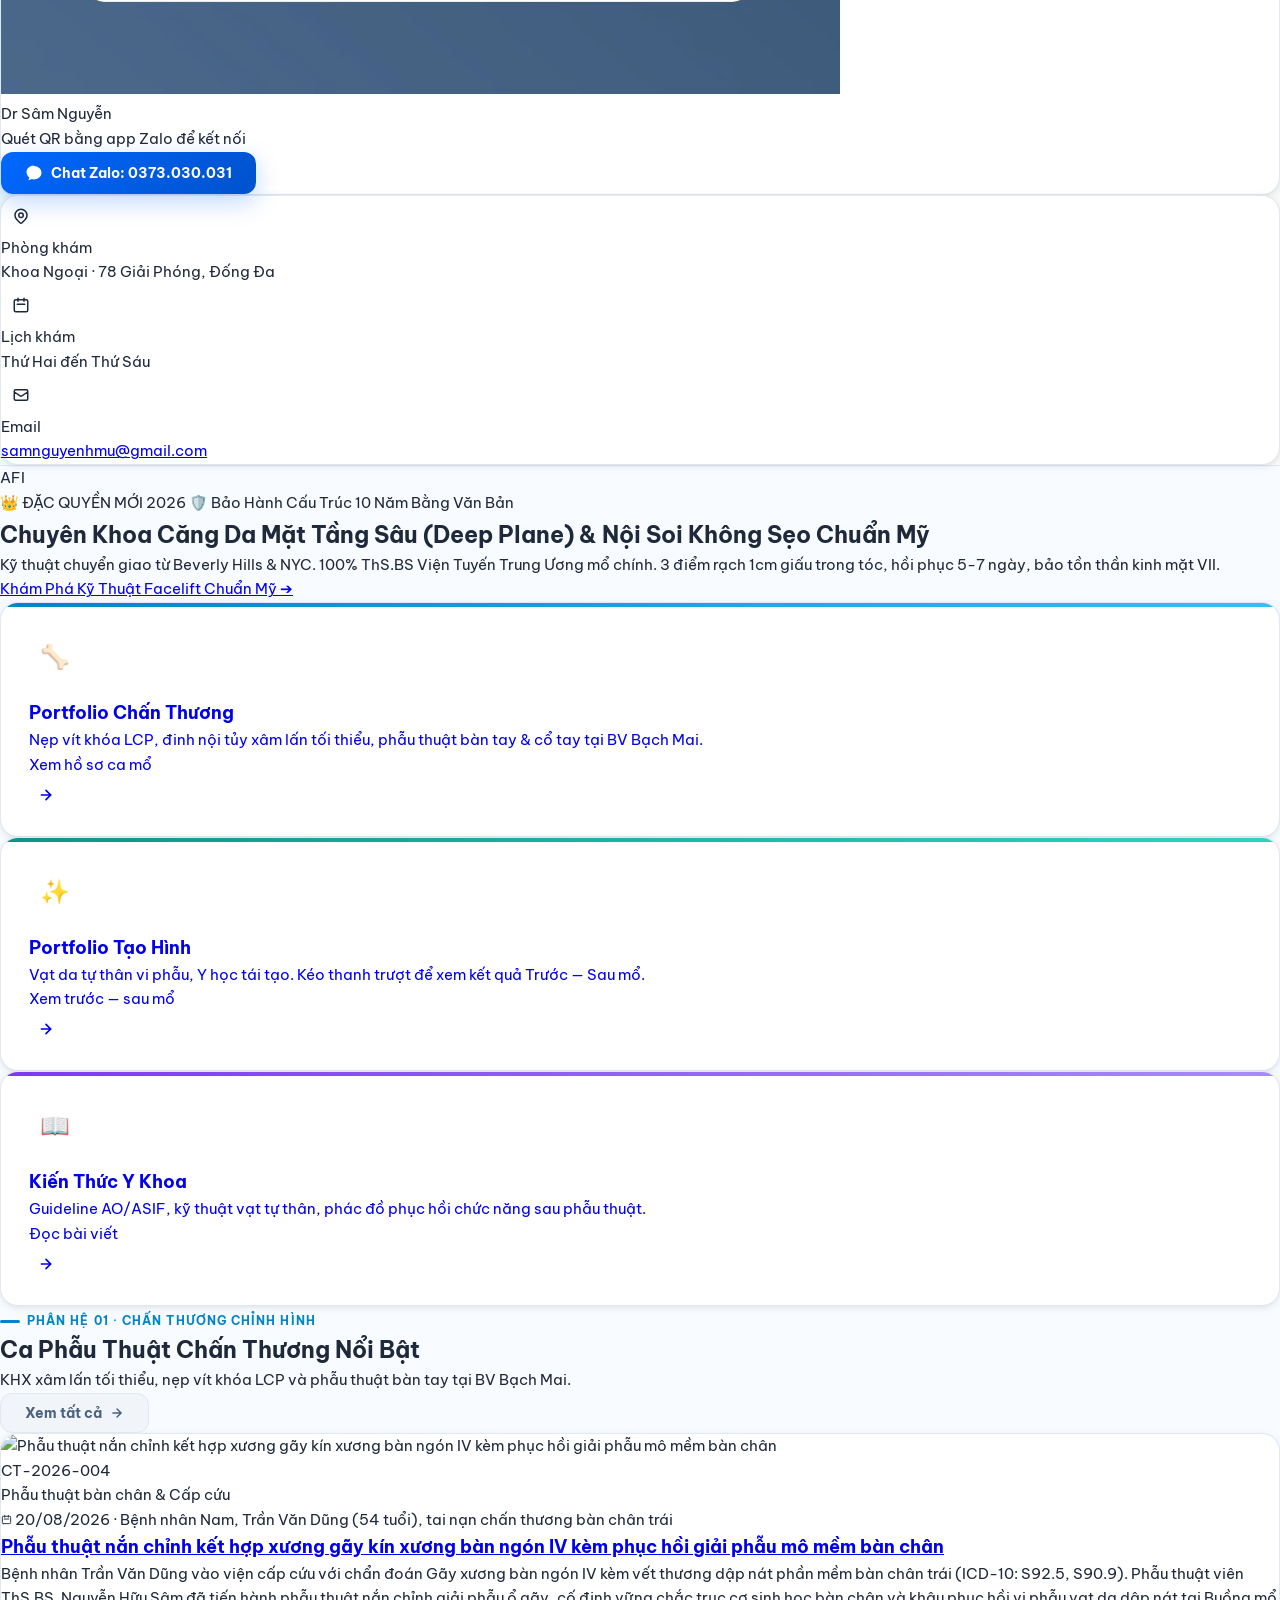
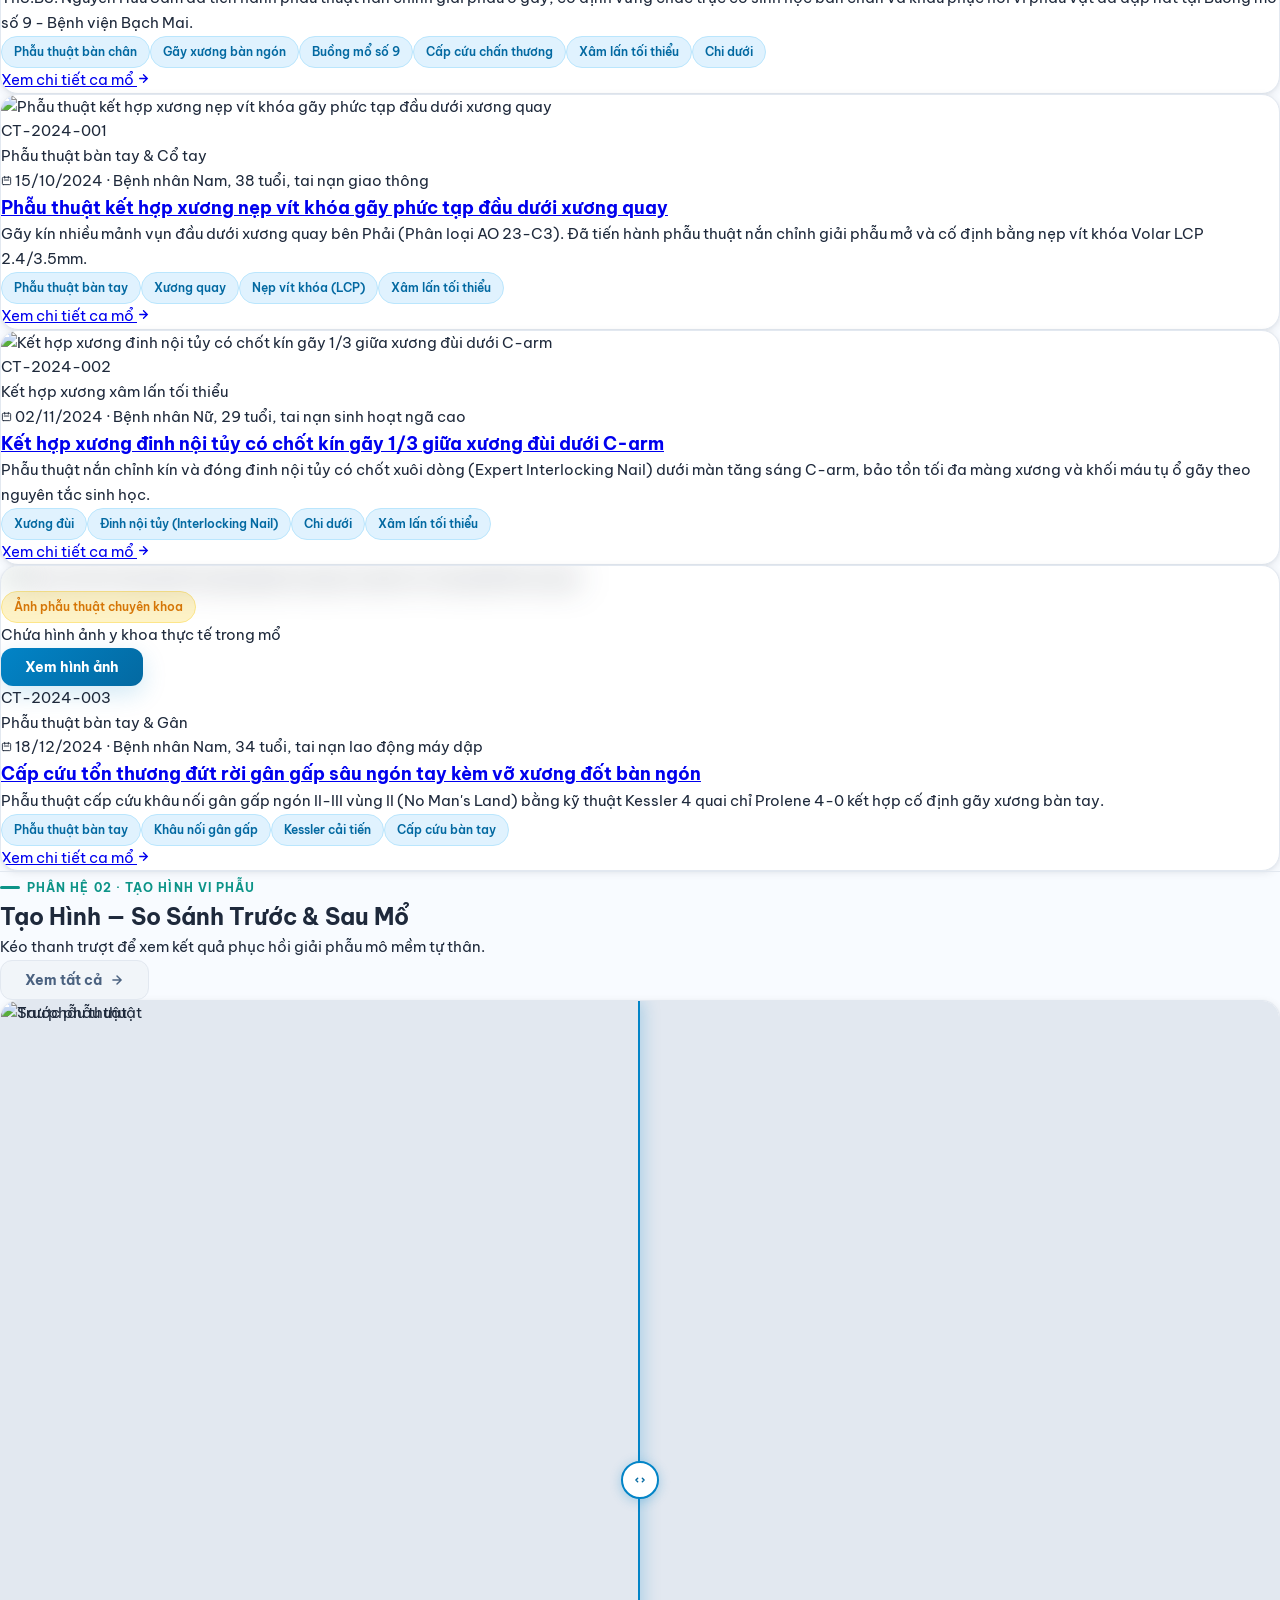
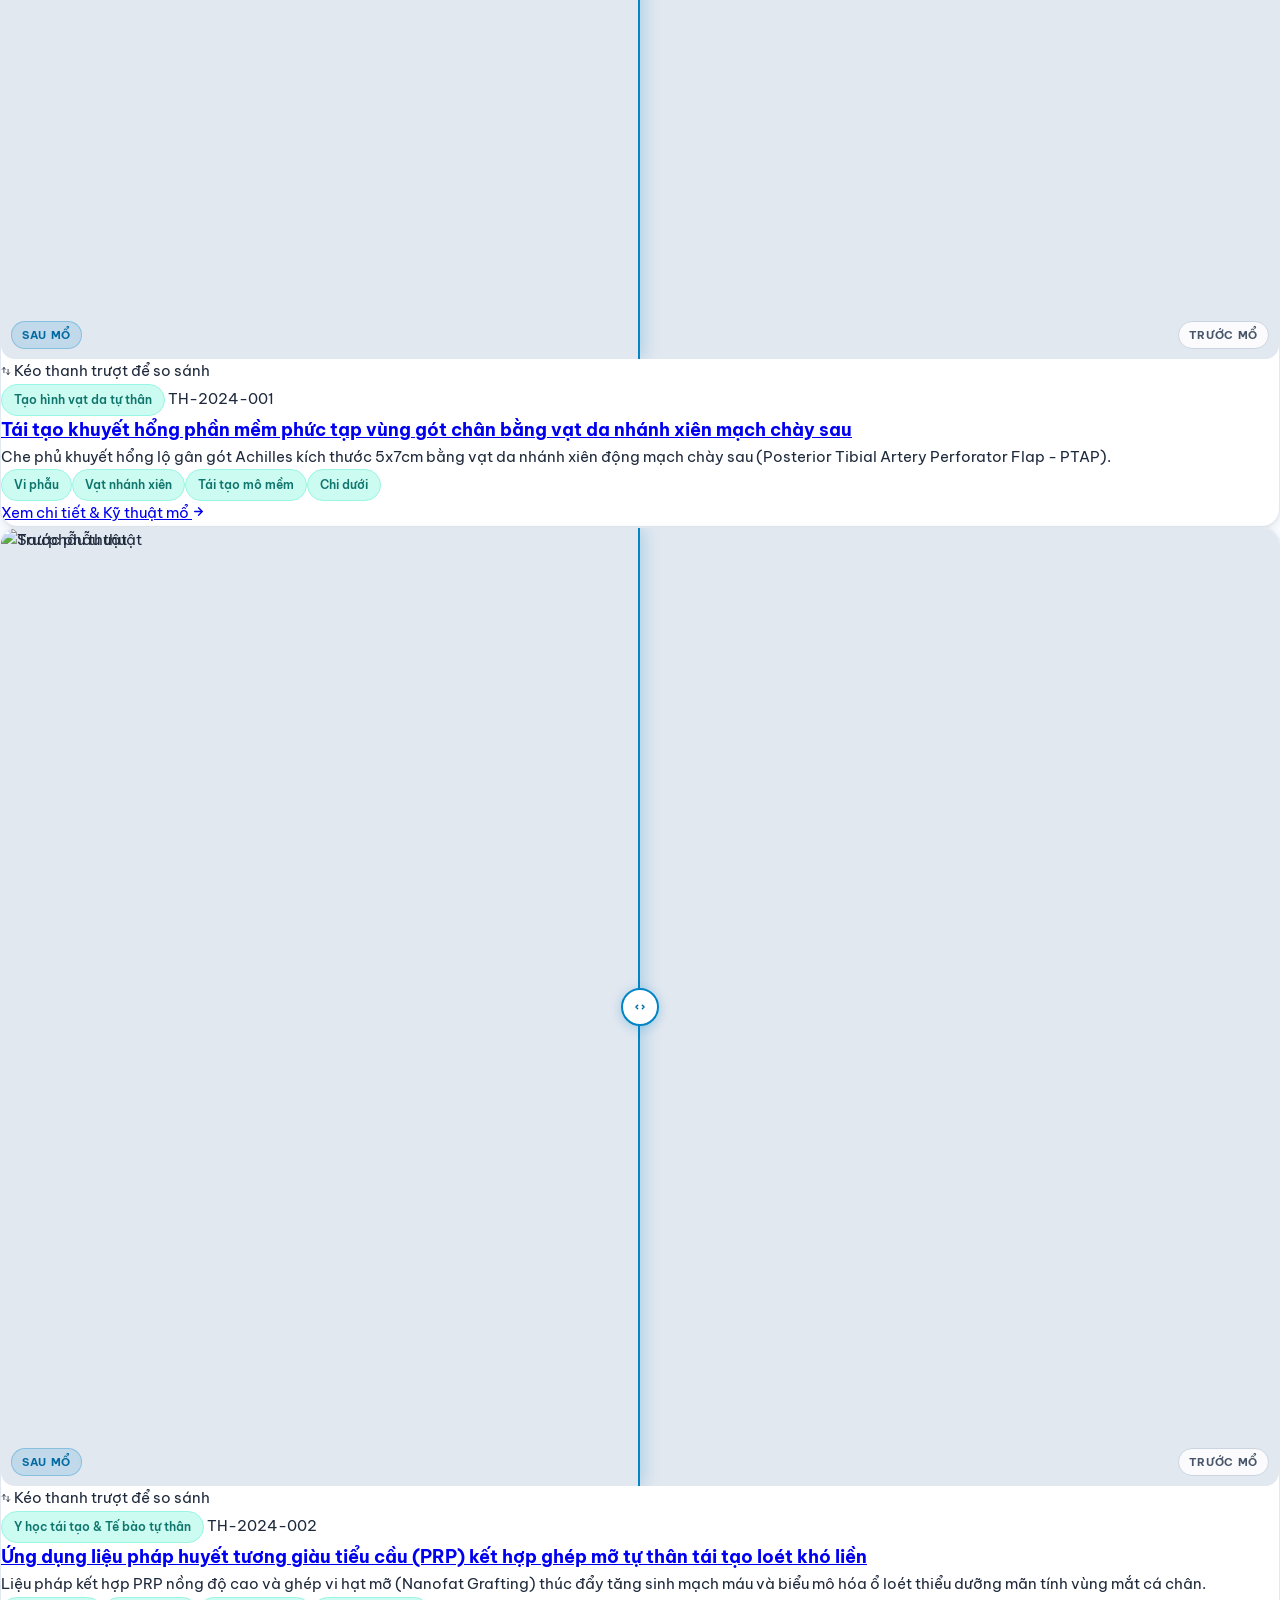
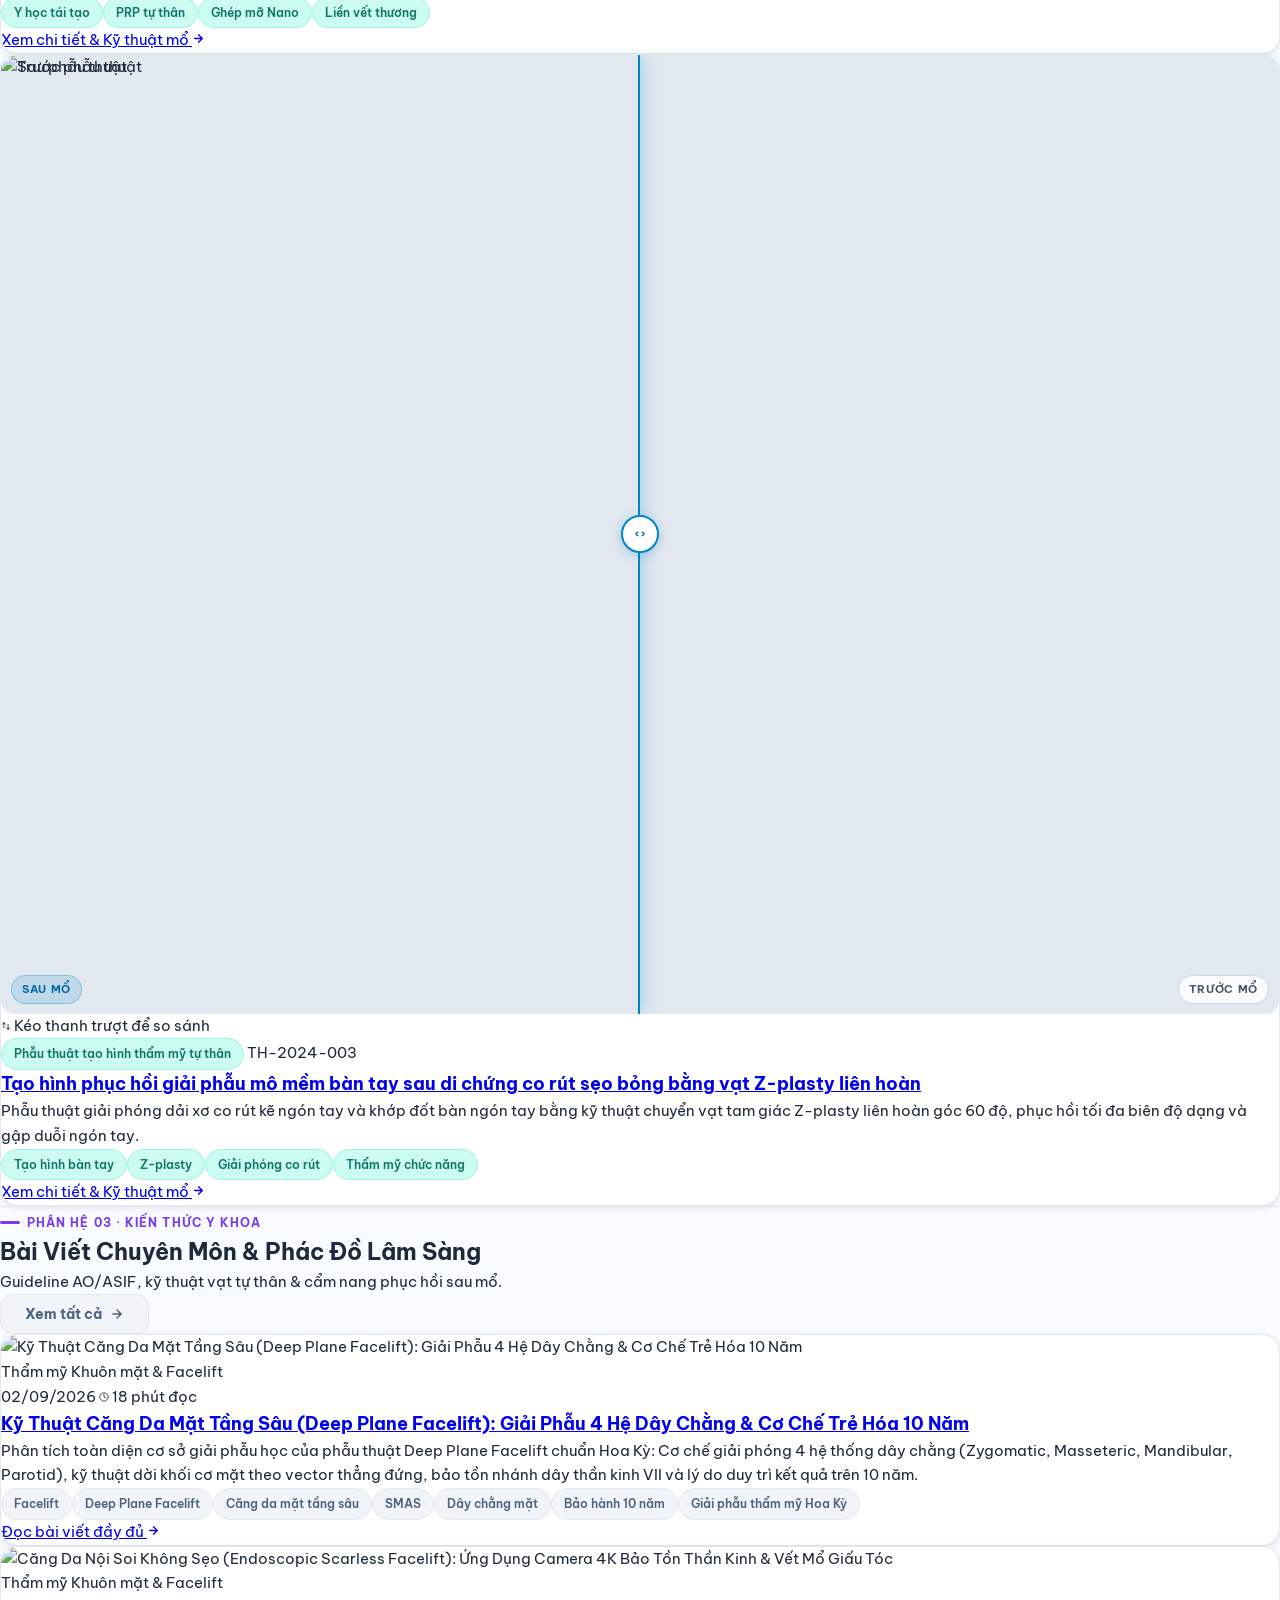
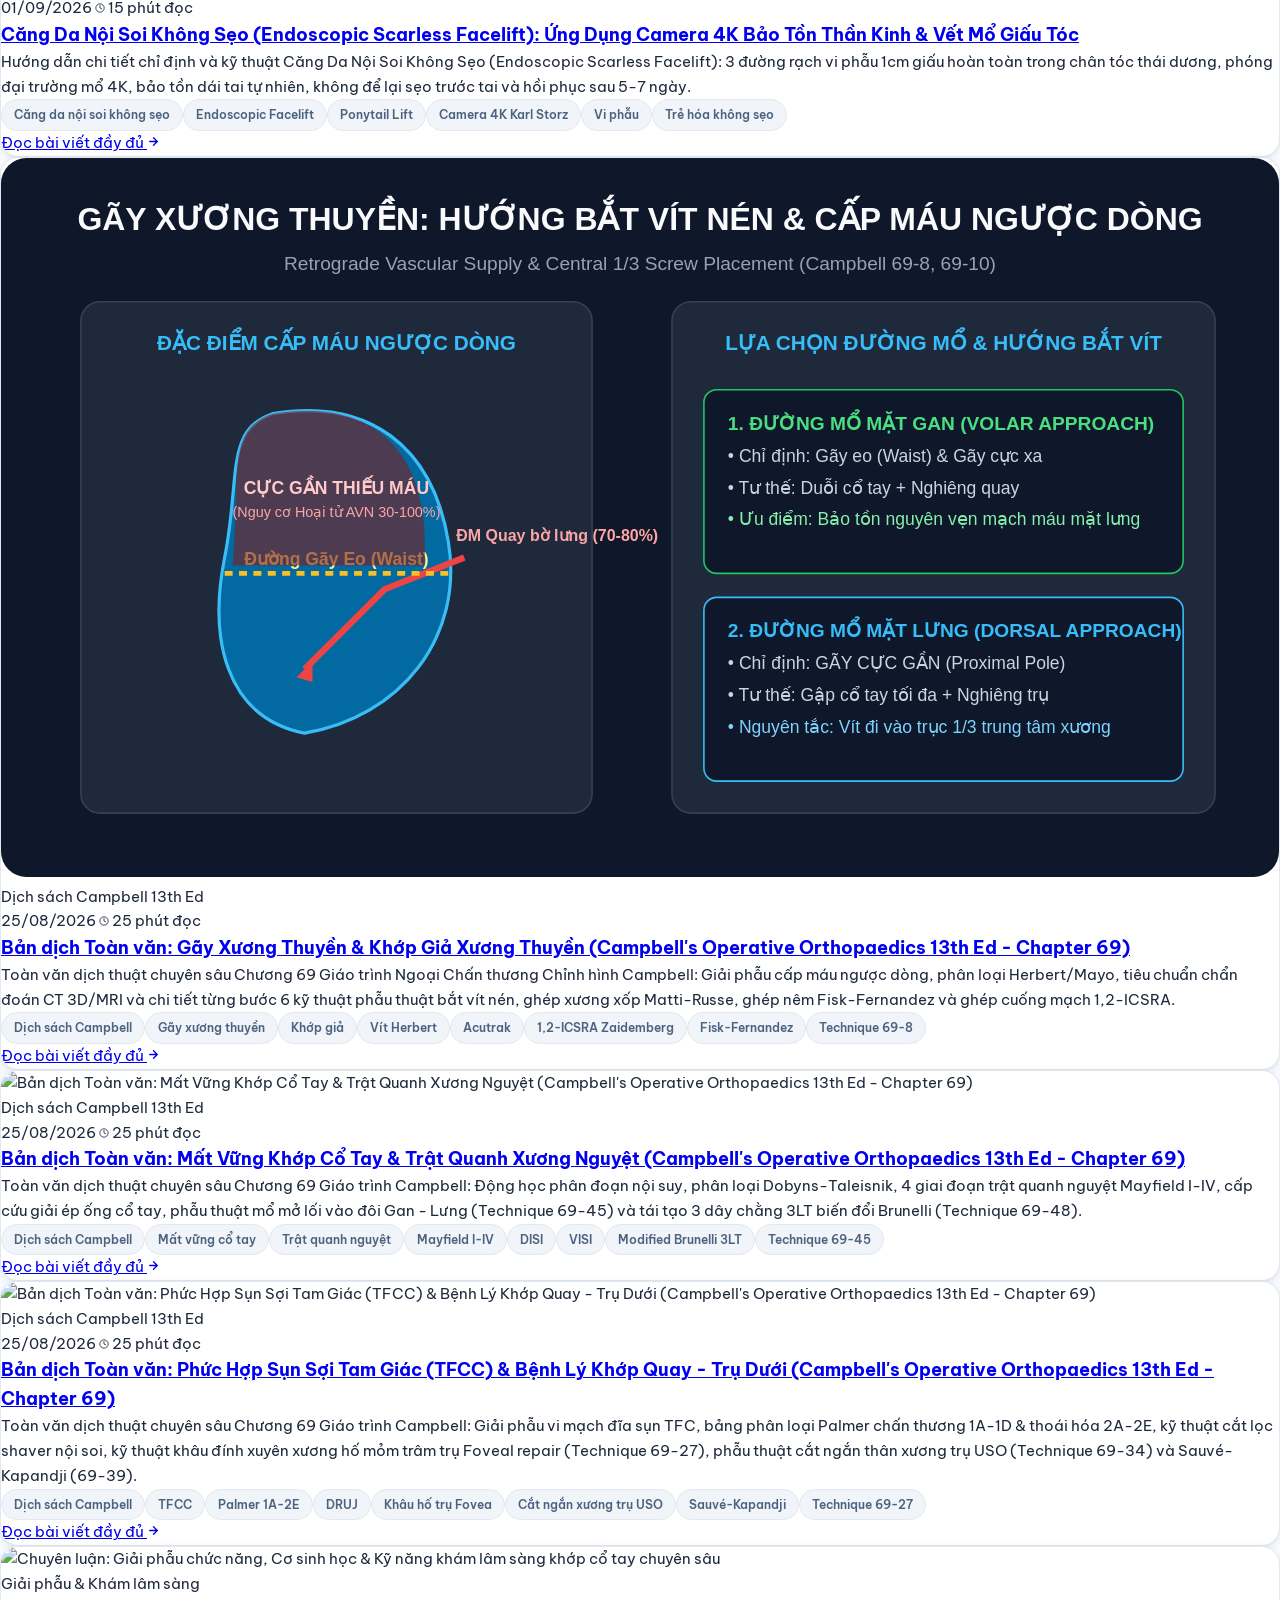
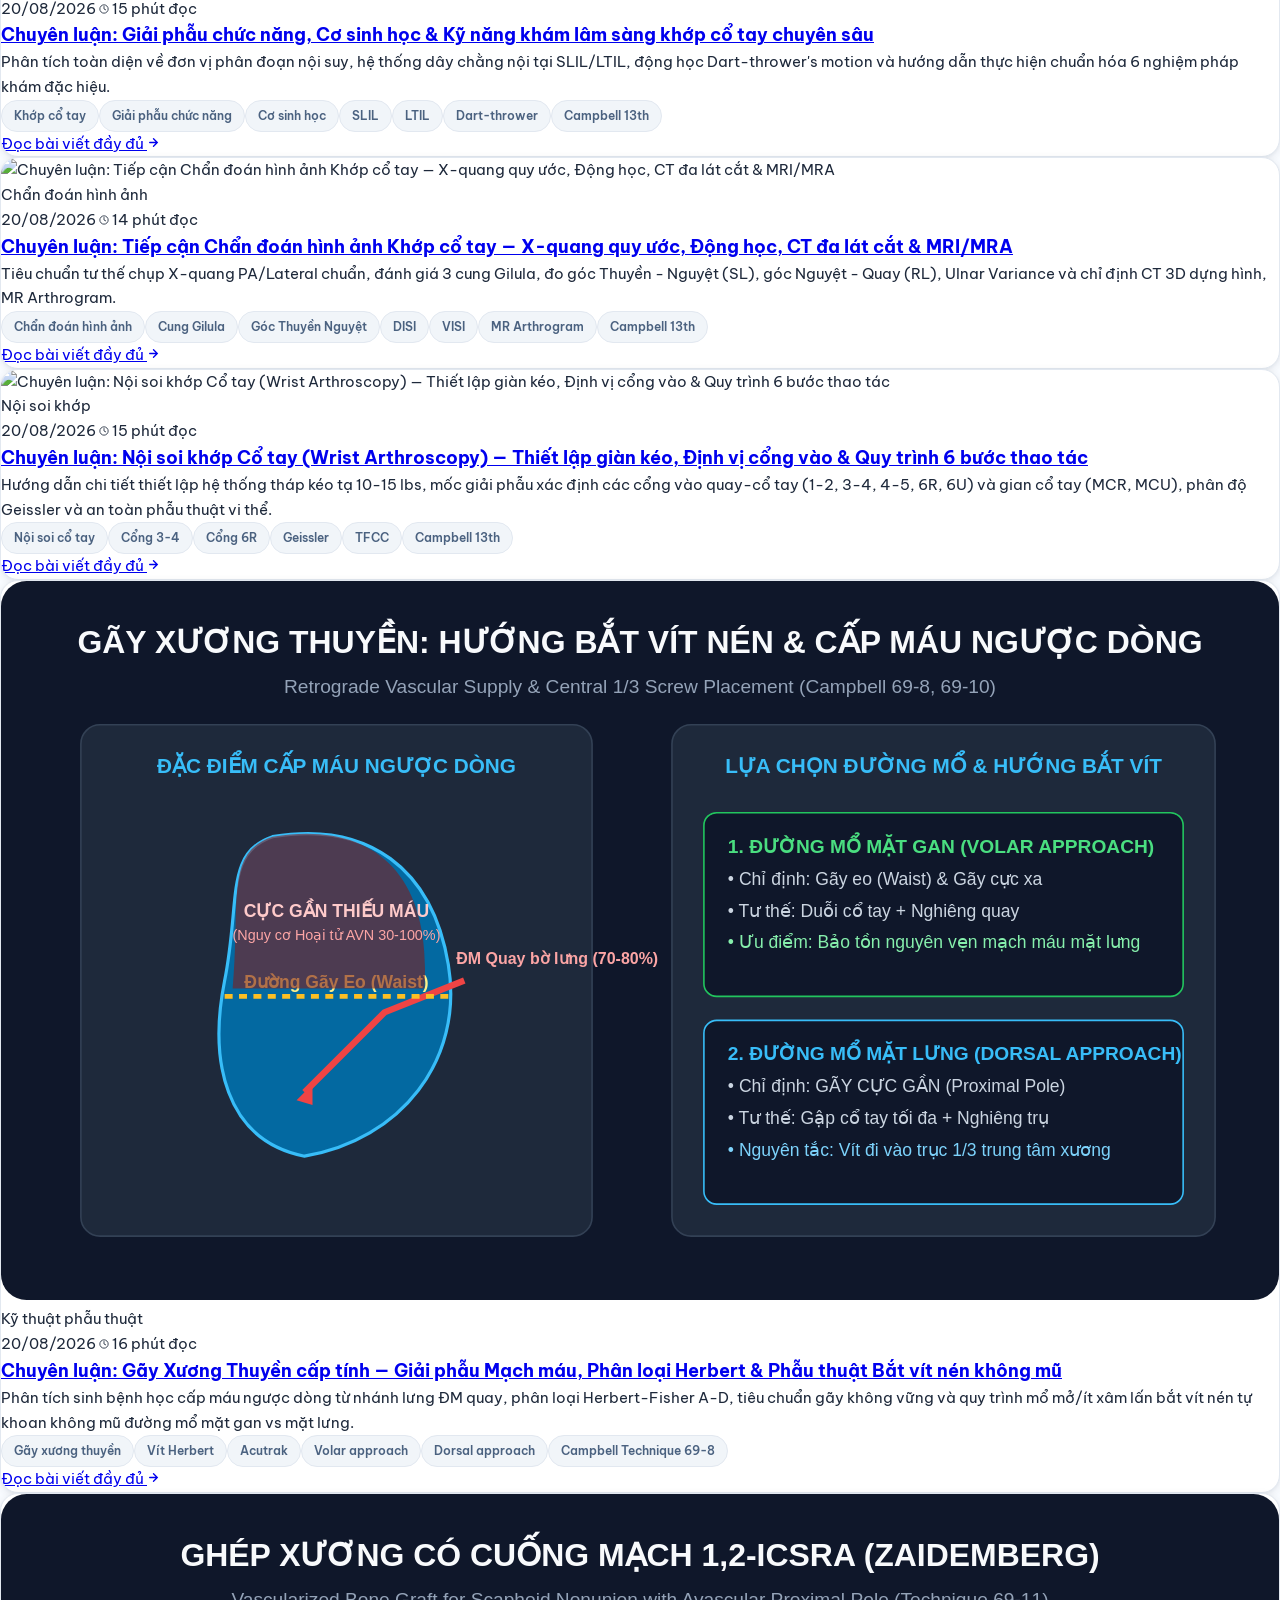
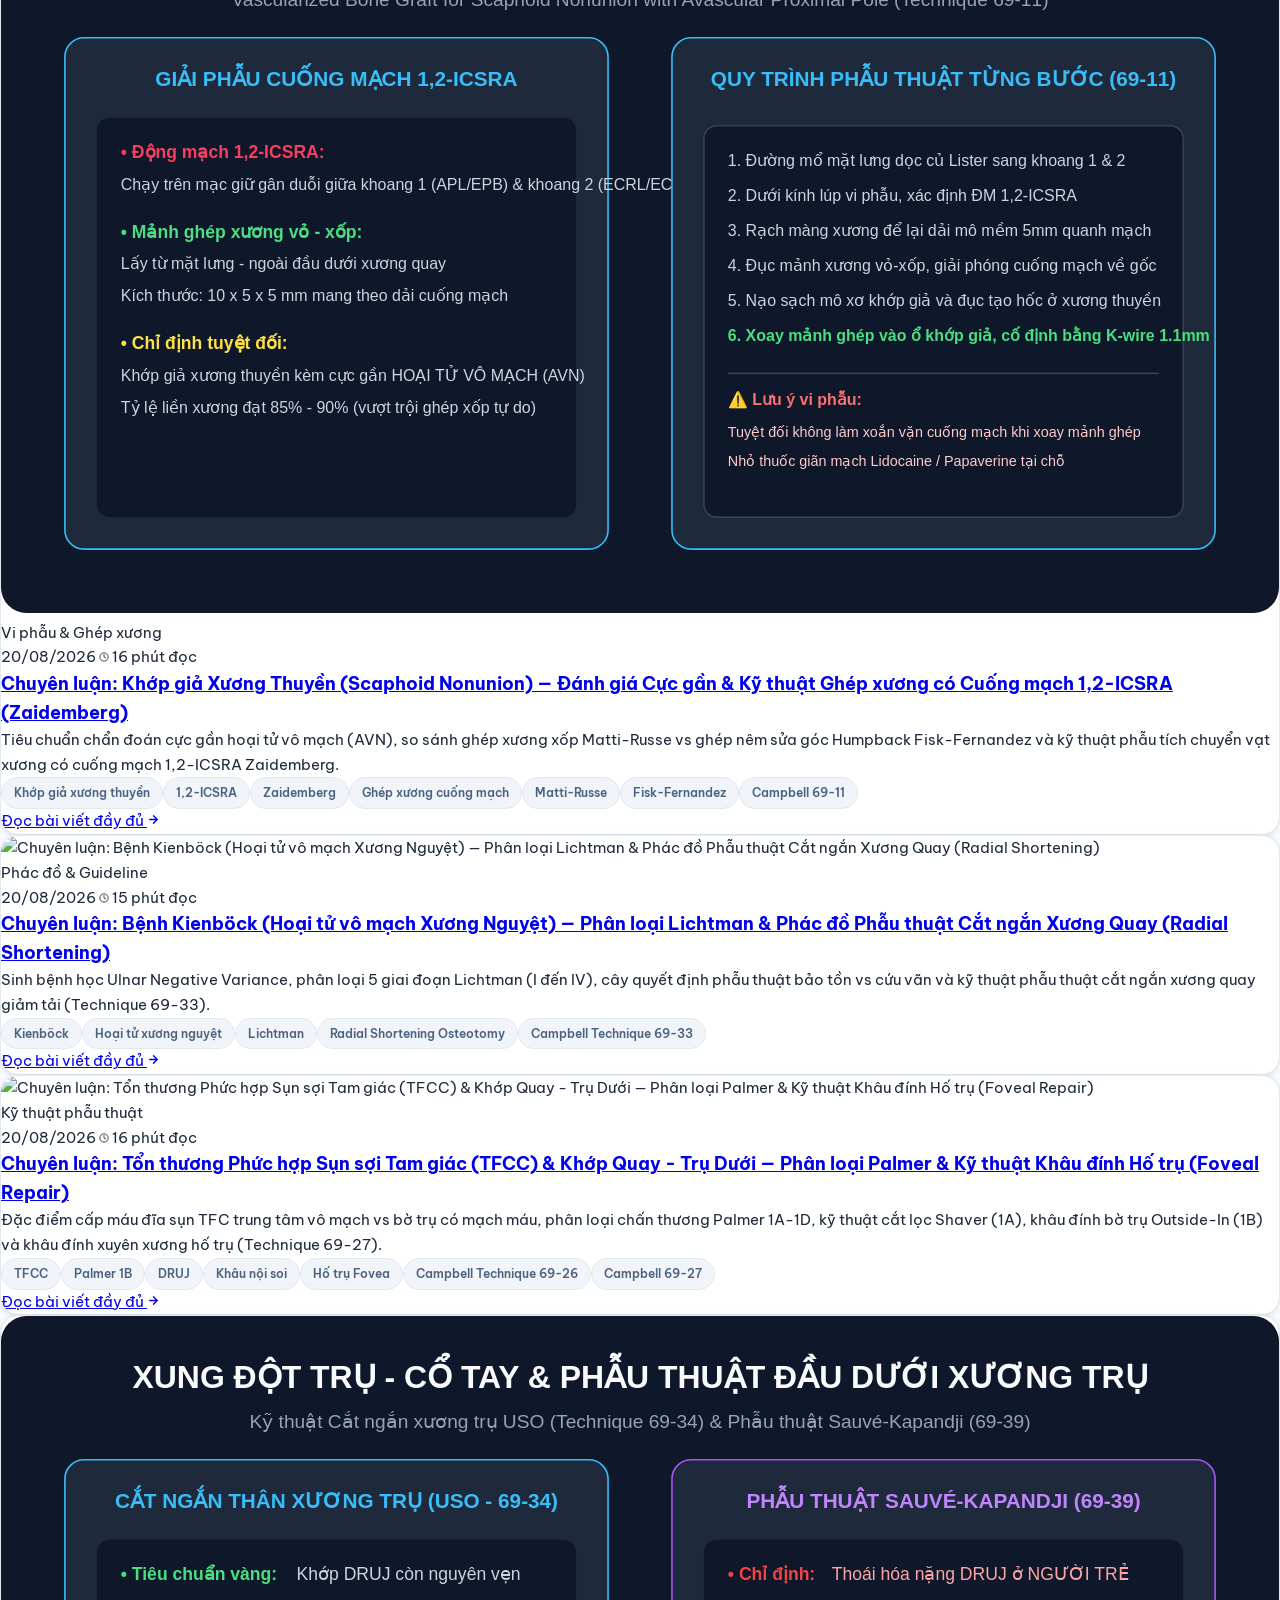
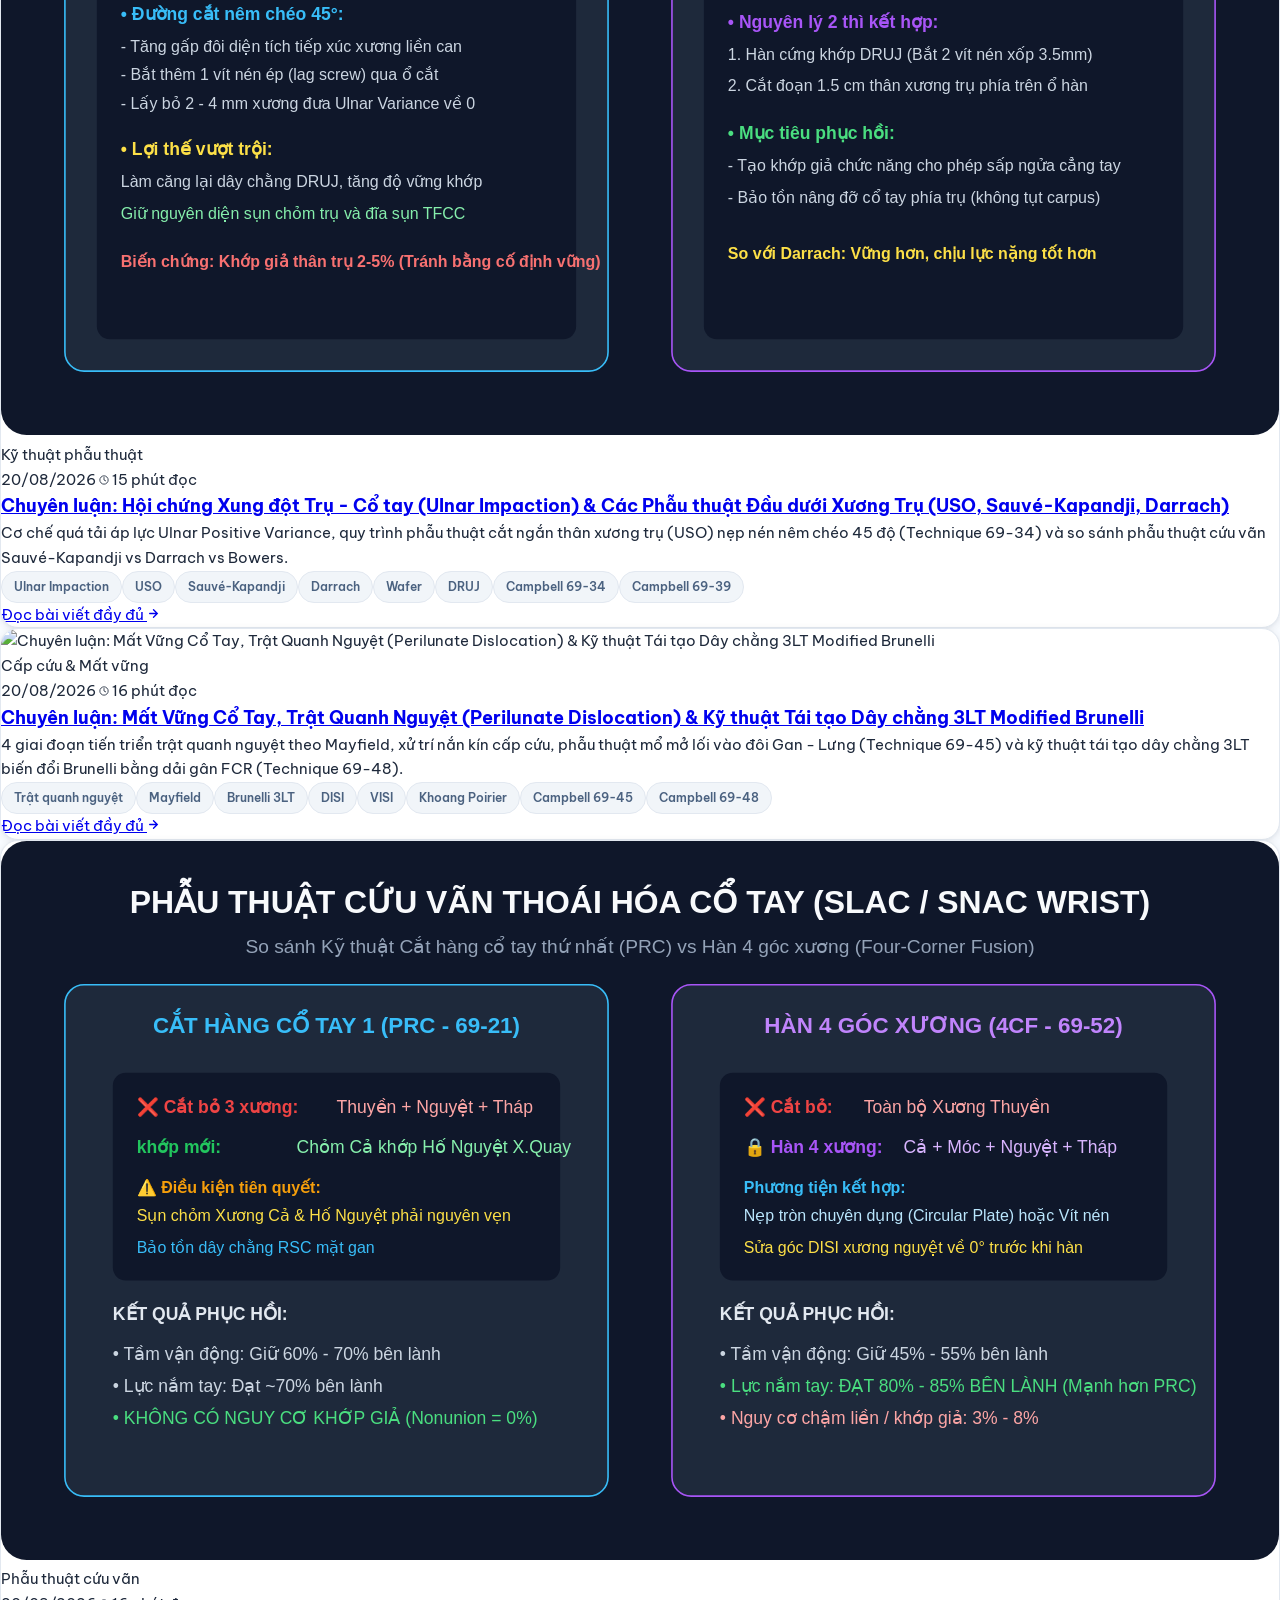
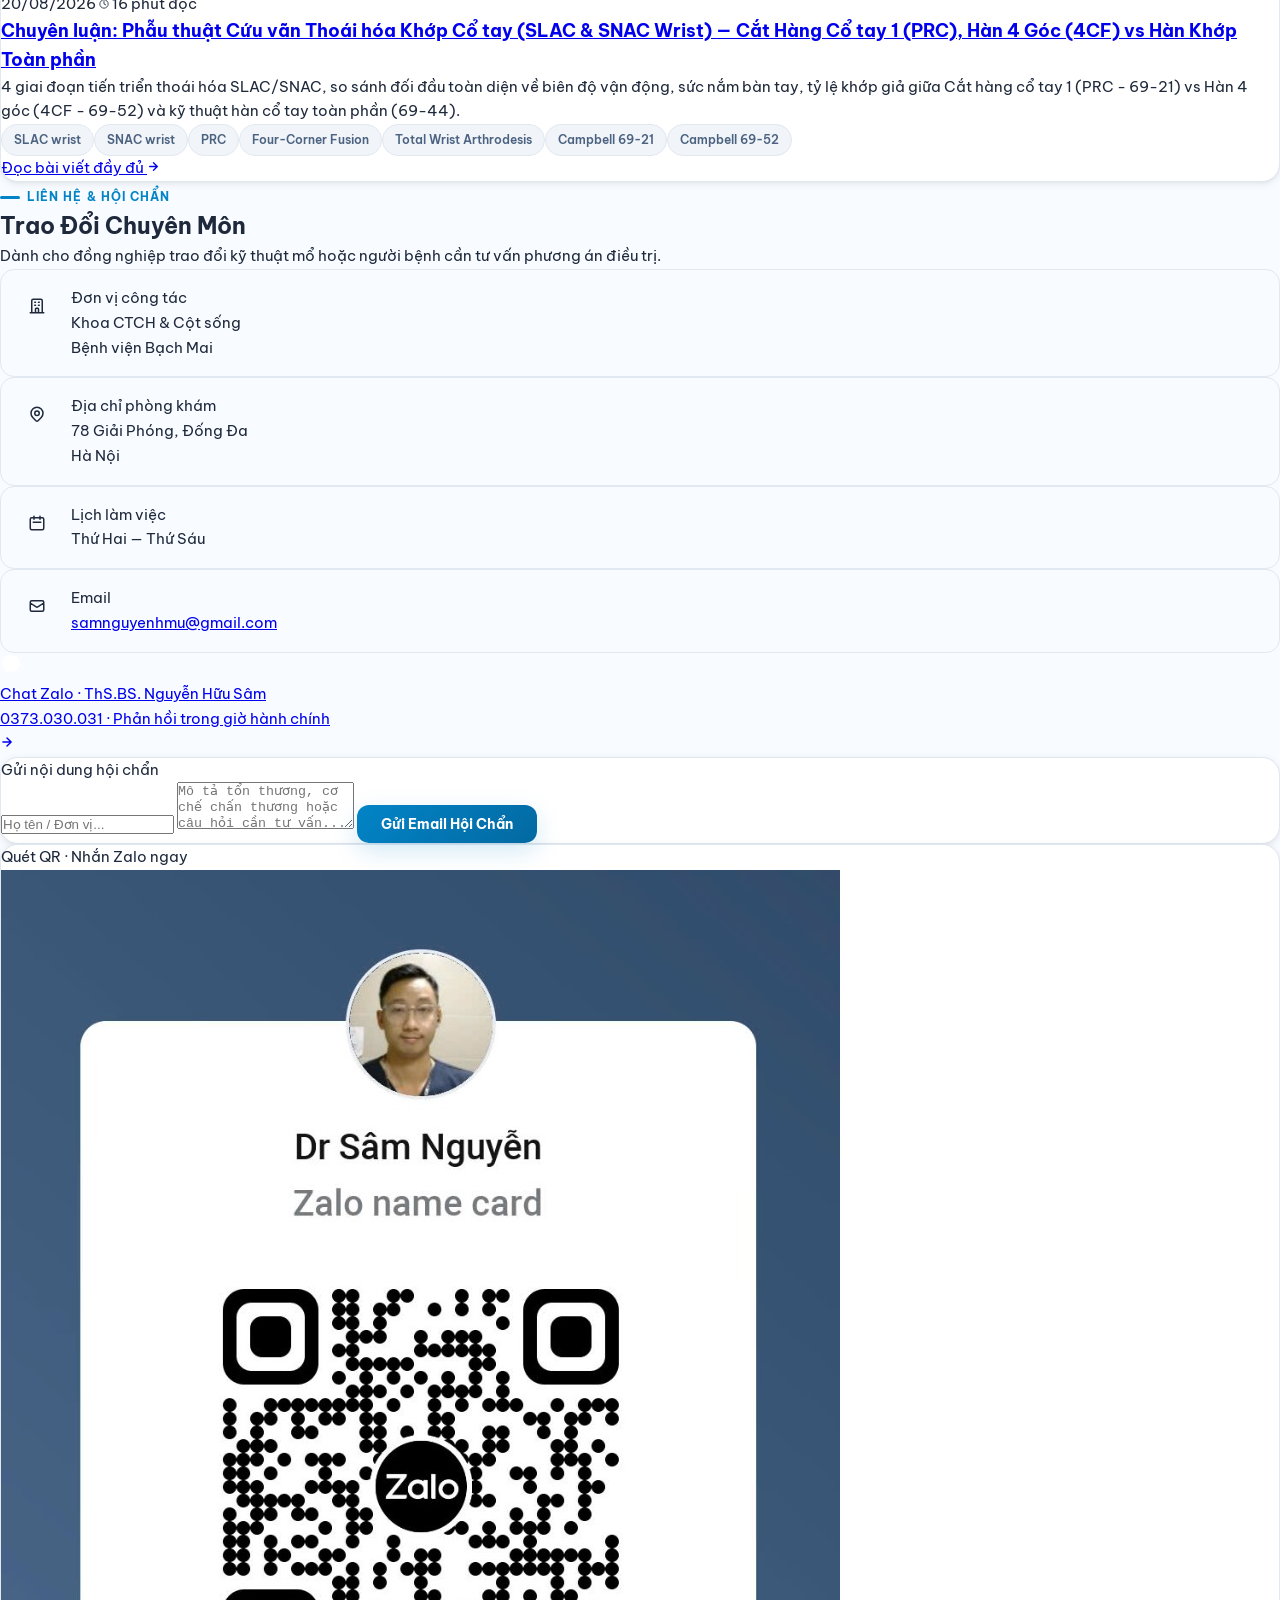
==== commit e02ef256: "Fix triet de loi font tieng Viet UTF-8 va cap nhat typography Be Vietnam Pro + Lora" ====
--- a/index.html
+++ b/index.html
@@ -48,12 +48,9 @@
       <!-- Desktop Nav -->
       <nav class="hidden md:flex items-center gap-1">
         <a href="index.html" class="nav-link active">Trang chủ</a>
-        <a href="facelift.html" class="nav-link text-amber-600 font-bold flex items-center gap-1 hover:text-amber-700">
-          <span>Căng Da Facelift</span>
-          <span class="text-[10px] bg-amber-100 text-amber-800 px-1.5 py-0.5 rounded font-bold border border-amber-300">BH 10 Năm</span>
-        </a>
         <a href="chan-thuong.html" class="nav-link">Chấn thương</a>
         <a href="tao-hinh.html" class="nav-link">Tạo hình</a>
+        <a href="facelift.html" class="nav-link text-amber-600 font-bold flex items-center gap-1 hover:text-amber-700"><span>Căng Da Facelift</span> <span class="text-[10px] bg-amber-100 text-amber-800 px-1.5 py-0.5 rounded font-bold border border-amber-300">BH 10 Năm</span></a>
         <a href="kien-thuc.html" class="nav-link">Kiến thức Y khoa</a>
       </nav>
 
@@ -74,9 +71,9 @@
     <div id="mobileMenu" class="hidden md:hidden pb-4 pt-2 border-t border-slate-100">
       <nav class="flex flex-col gap-0.5">
         <a href="index.html" class="nav-link active">Trang chủ</a>
-        <a href="facelift.html" class="nav-link font-bold text-amber-700 bg-amber-50">✨ Căng Da Mặt Facelift (Bảo hành 10 Năm)</a>
         <a href="chan-thuong.html" class="nav-link">Chấn thương chỉnh hình</a>
         <a href="tao-hinh.html" class="nav-link">Tạo hình vi phẫu</a>
+        <a href="facelift.html" class="nav-link text-amber-600 font-bold flex items-center gap-1 hover:text-amber-700"><span>Căng Da Facelift</span> <span class="text-[10px] bg-amber-100 text-amber-800 px-1.5 py-0.5 rounded font-bold border border-amber-300">BH 10 Năm</span></a>
         <a href="kien-thuc.html" class="nav-link">Kiến thức Y khoa</a>
         <div class="mt-2 px-2">
           <a href="https://zalo.me/0373030031" target="_blank" class="btn btn-zalo w-full justify-center py-3 text-sm">
@@ -221,38 +218,51 @@
 </section>
 
 <!-- ══════════════════════════════════════
-     FEATURE NAV CARDS & FACELIFT SPOTLIGHT
-══════════════════════════════════════ -->
+     FEATURE NAV CARDS
+══════════════════════════════════════ -->
+<!-- ══════════════════════════════════════
+     FACELIFT SPECIALTY SPOTLIGHT BANNER
+══════════════════════════════════════ -->
+<section class="py-6 bg-[#070D1B] border-y border-amber-500/30 text-white relative overflow-hidden">
+  <div class="max-w-7xl mx-auto px-4 sm:px-6 lg:px-8 relative z-10">
+    <div class="flex flex-col lg:flex-row items-center justify-between gap-6 p-6 sm:p-8 rounded-2xl bg-gradient-to-r from-navy-900 via-navy-800 to-navy-900 border border-amber-400/40 shadow-2xl">
+      
+      <div class="flex items-center gap-5">
+        <div class="w-16 h-16 sm:w-20 sm:h-20 rounded-2xl bg-gradient-to-br from-amber-300 via-amber-500 to-amber-700 p-0.5 shadow-lg shrink-0 flex items-center justify-center">
+          <div class="w-full h-full bg-[#070D1B] rounded-[14px] flex items-center justify-center font-serif font-black text-amber-300 text-2xl">
+            AFI
+          </div>
+        </div>
+        <div>
+          <div class="flex flex-wrap items-center gap-2 mb-1.5">
+            <span class="text-[11px] font-black uppercase tracking-wider bg-amber-400 text-navy-900 px-2.5 py-0.5 rounded-full">
+              👑 ĐẶC QUYỀN MỚI 2026
+            </span>
+            <span class="text-xs text-amber-300 font-semibold flex items-center gap-1">
+              🛡️ Bảo Hành Cấu Trúc 10 Năm Bằng Văn Bản
+            </span>
+          </div>
+          <h2 class="font-serif text-xl sm:text-2xl lg:text-3xl font-bold text-white">
+            Chuyên Khoa Căng Da Mặt Tầng Sâu (Deep Plane) &amp; Nội Soi Không Sẹo Chuẩn Mỹ
+          </h2>
+          <p class="text-xs sm:text-sm text-slate-300 mt-1 max-w-2xl">
+            Kỹ thuật chuyển giao từ Beverly Hills &amp; NYC. 100% ThS.BS Viện Tuyến Trung Ương mổ chính. 3 điểm rạch 1cm giấu trong tóc, hồi phục 5-7 ngày, bảo tồn thần kinh mặt VII.
+          </p>
+        </div>
+      </div>
+
+      <div class="flex flex-wrap items-center gap-3 shrink-0 w-full lg:w-auto">
+        <a href="facelift.html" class="w-full sm:w-auto text-center font-bold px-6 py-3.5 rounded-full bg-gradient-to-r from-amber-300 via-amber-400 to-amber-500 text-navy-900 shadow-lg hover:scale-105 transition-all text-sm">
+          Khám Phá Kỹ Thuật Facelift Chuẩn Mỹ ➔
+        </a>
+      </div>
+
+    </div>
+  </div>
+</section>
+
 <section class="py-12 bg-white border-b border-slate-100">
   <div class="max-w-7xl mx-auto px-4 sm:px-6 lg:px-8">
-    
-    <!-- VIP Facelift Spotlight Banner -->
-    <a href="facelift.html" class="block mb-8 rounded-3xl bg-gradient-to-r from-[#070D1B] via-[#0C162C] to-[#111F3C] border-2 border-amber-400/60 p-6 sm:p-8 shadow-xl hover:shadow-2xl hover:border-amber-400 transition-all group overflow-hidden relative">
-      <div class="absolute -right-10 -bottom-10 w-64 h-64 bg-amber-400/10 rounded-full blur-3xl pointer-events-none"></div>
-      <div class="grid lg:grid-cols-12 gap-6 items-center relative z-10">
-        <div class="lg:col-span-8">
-          <div class="inline-flex items-center gap-2 px-3 py-1 rounded-full bg-amber-400/20 text-amber-300 text-xs font-bold uppercase tracking-wider mb-3">
-            <span>👑 CHUYÊN KHOA ĐẶC BIỆT · CHUẨN HOA KỲ</span>
-            <span>·</span>
-            <span>BẢO HÀNH 10 NĂM</span>
-          </div>
-          <h3 class="text-2xl sm:text-3xl font-bold text-white mb-2 group-hover:text-amber-300 transition-colors">
-            American Facelift Center — Căng Da Nội Soi Không Sẹo &amp; Deep Plane
-          </h3>
-          <p class="text-slate-300 text-sm sm:text-base leading-relaxed max-w-2xl">
-            Tái sinh 10 - 15 năm thanh xuân. Thực hiện trực tiếp bởi ThS.BS Bệnh viện Tuyến Trung Ương. Đường mổ vi mô giấu hoàn toàn trong chân tóc, không sẹo trước tai, cam kết bảo hành cấu trúc 10 năm bằng văn bản.
-          </p>
-        </div>
-        <div class="lg:col-span-4 flex flex-col sm:flex-row lg:flex-col items-start lg:items-end justify-center gap-3">
-          <span class="inline-flex items-center gap-2 px-6 py-3.5 rounded-full bg-gradient-to-r from-amber-300 to-amber-500 text-navy-900 font-bold text-sm shadow-md group-hover:scale-105 transition-transform">
-            <span>Khám Phá Kỹ Thuật Facelift</span>
-            <svg width="16" height="16" viewBox="0 0 24 24" fill="none" stroke="currentColor" stroke-width="2.5"><path stroke-linecap="round" d="M5 12h14M12 5l7 7-7 7"/></svg>
-          </span>
-          <span class="text-xs text-amber-300/80 font-medium">Bác sĩ BV Trung Ương mổ chính</span>
-        </div>
-      </div>
-    </a>
-
     <div class="grid sm:grid-cols-3 gap-5">
 
       <!-- Chấn thương -->
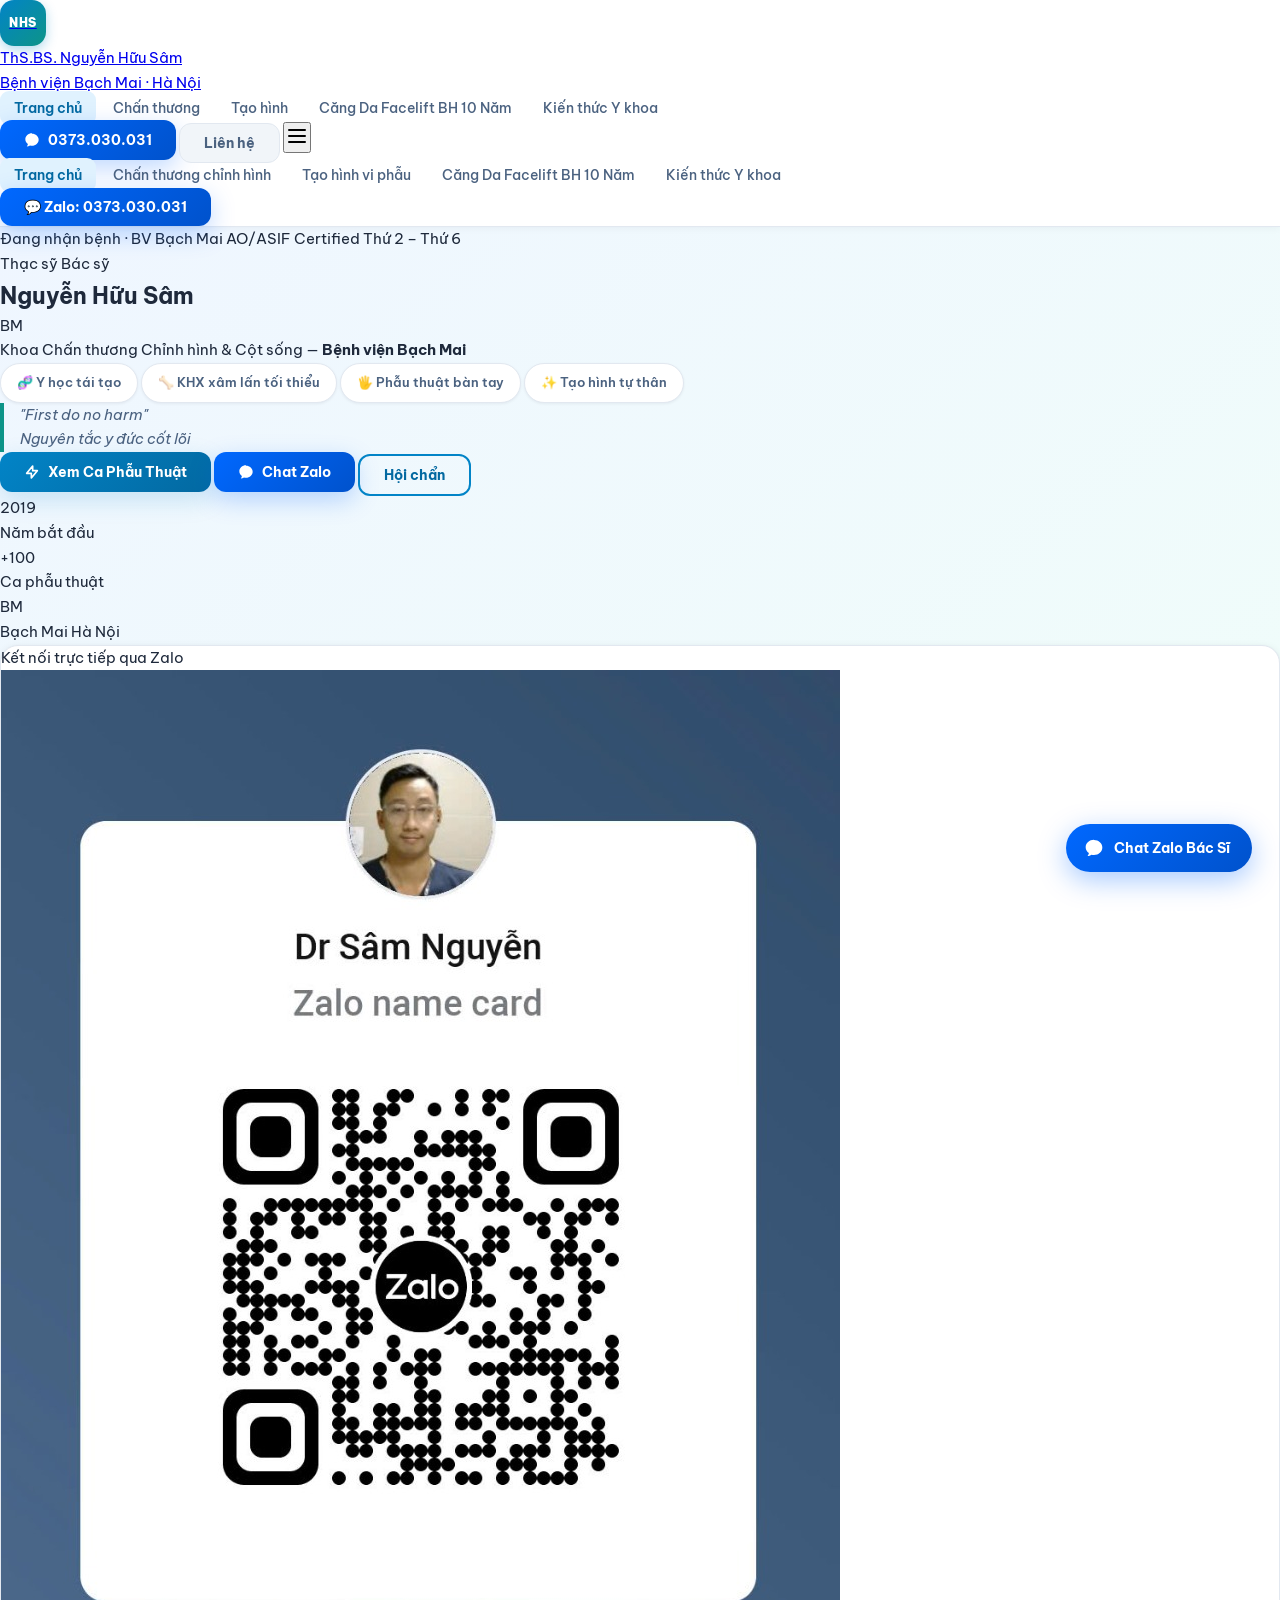
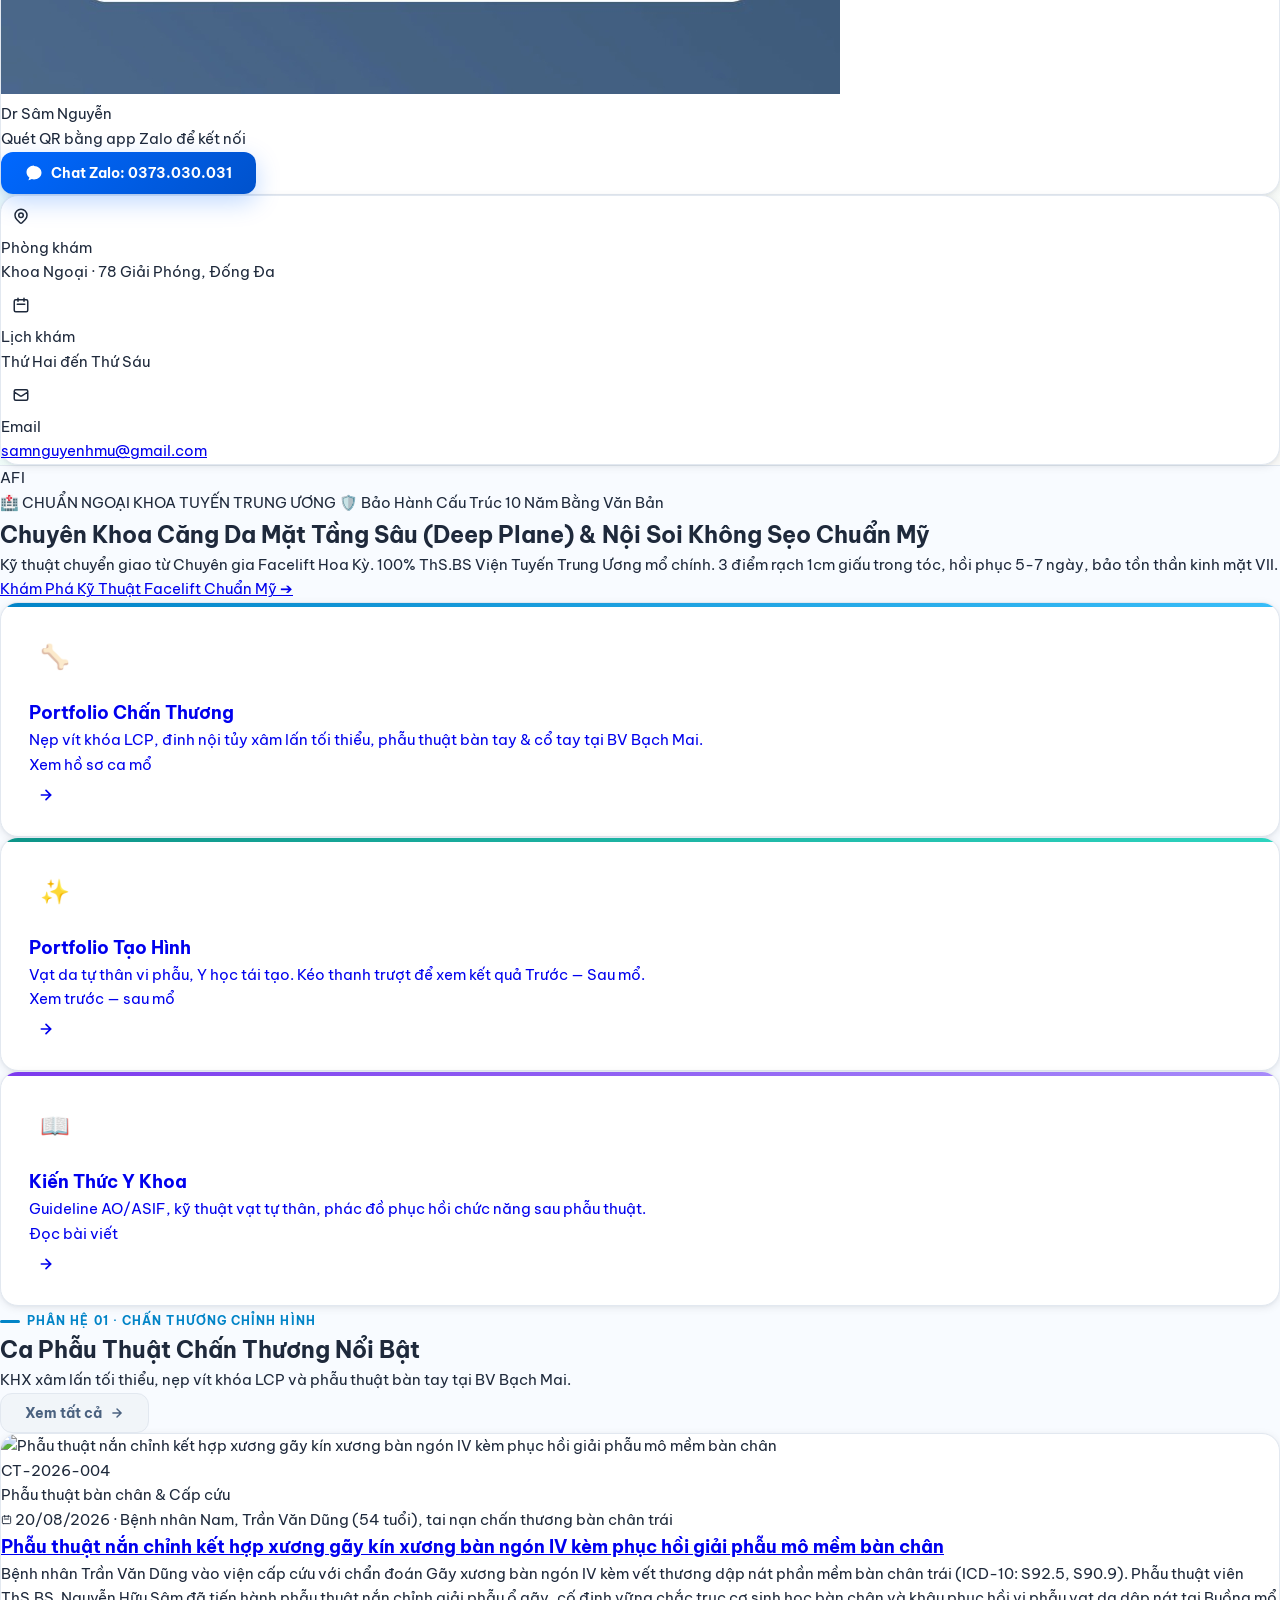
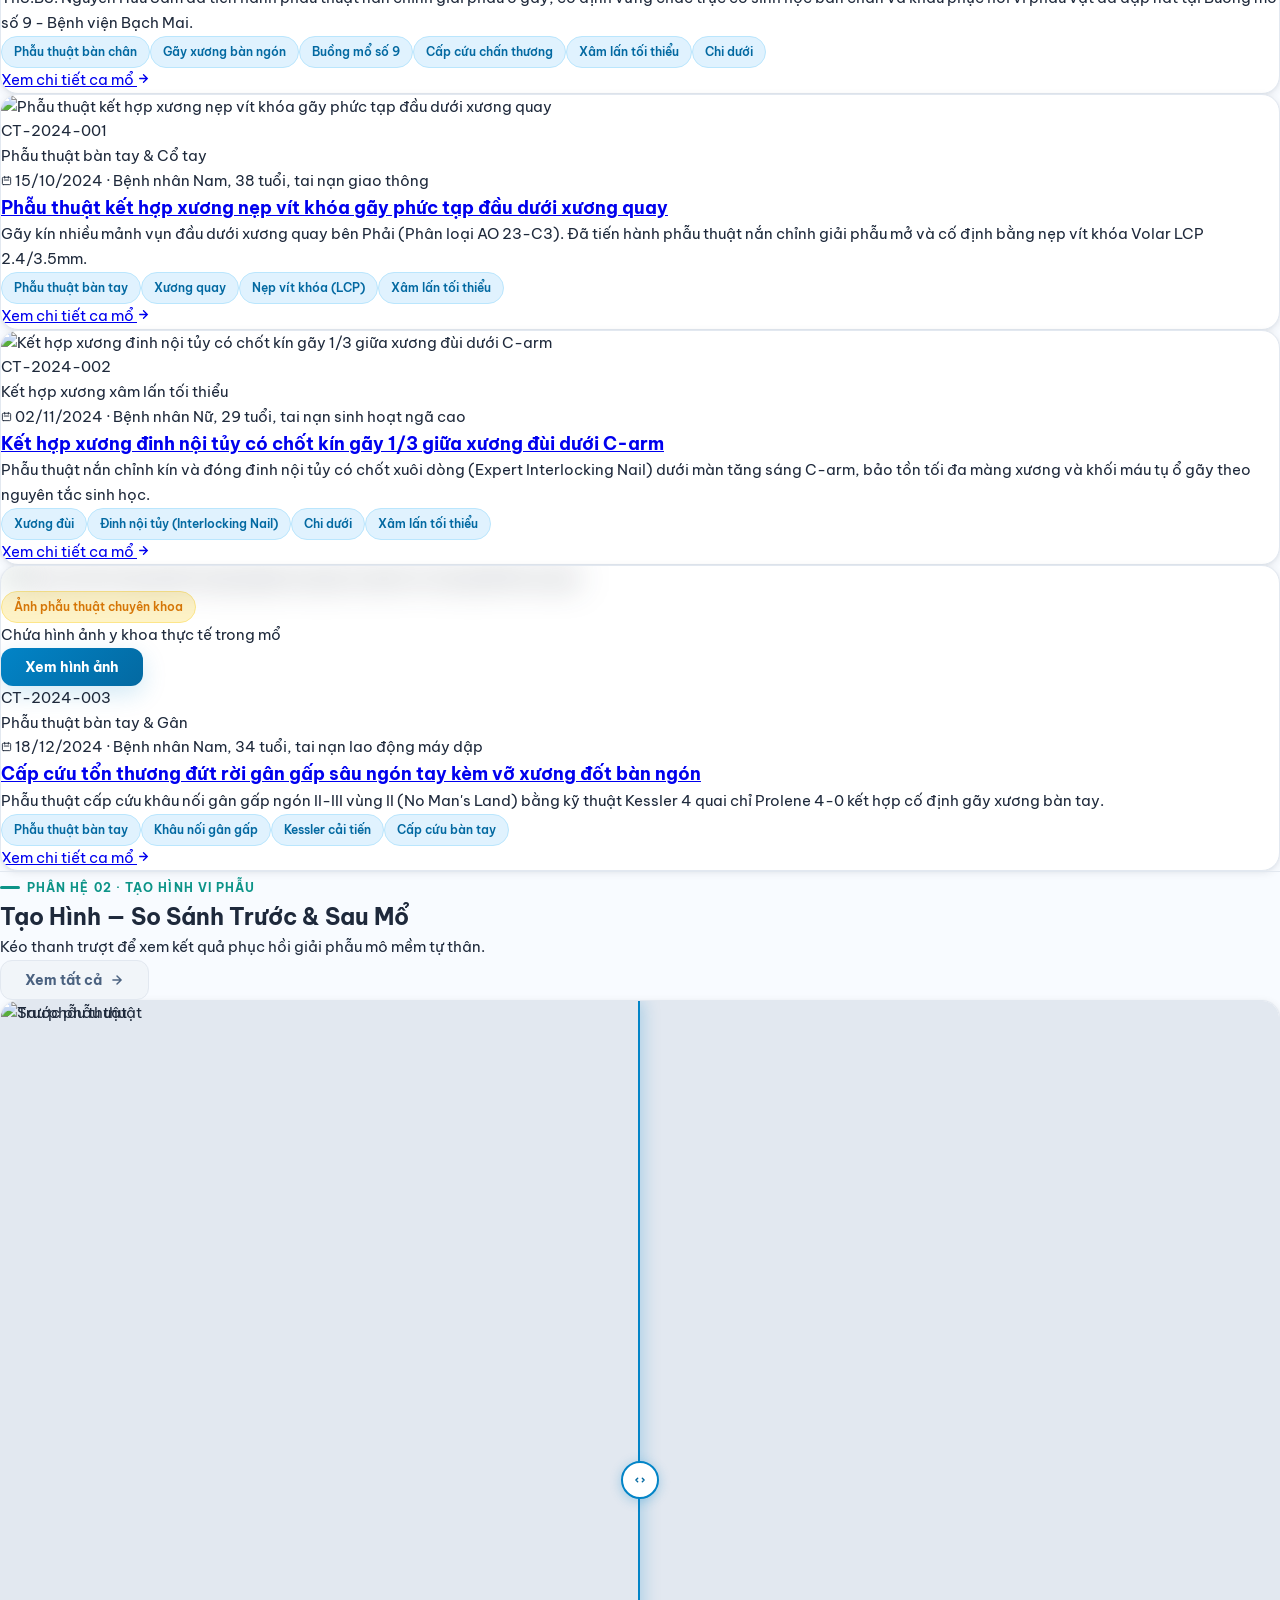
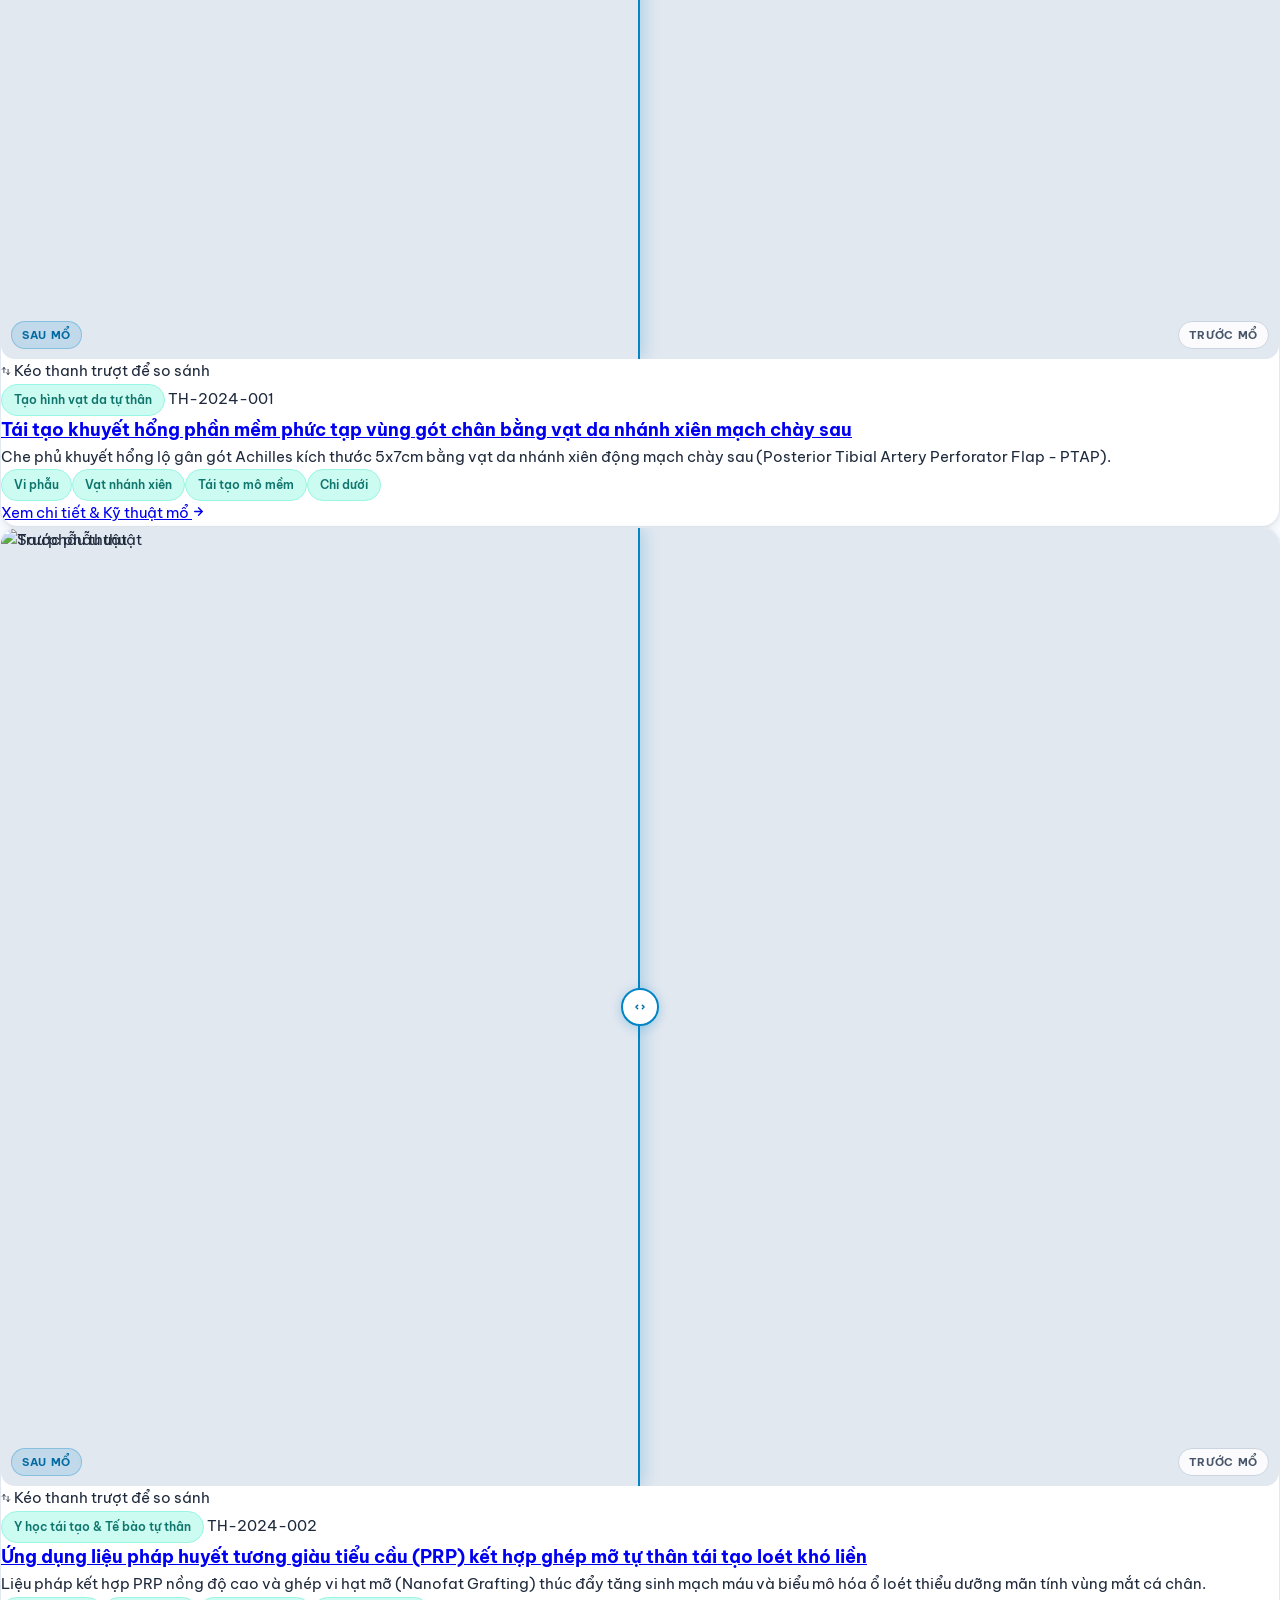
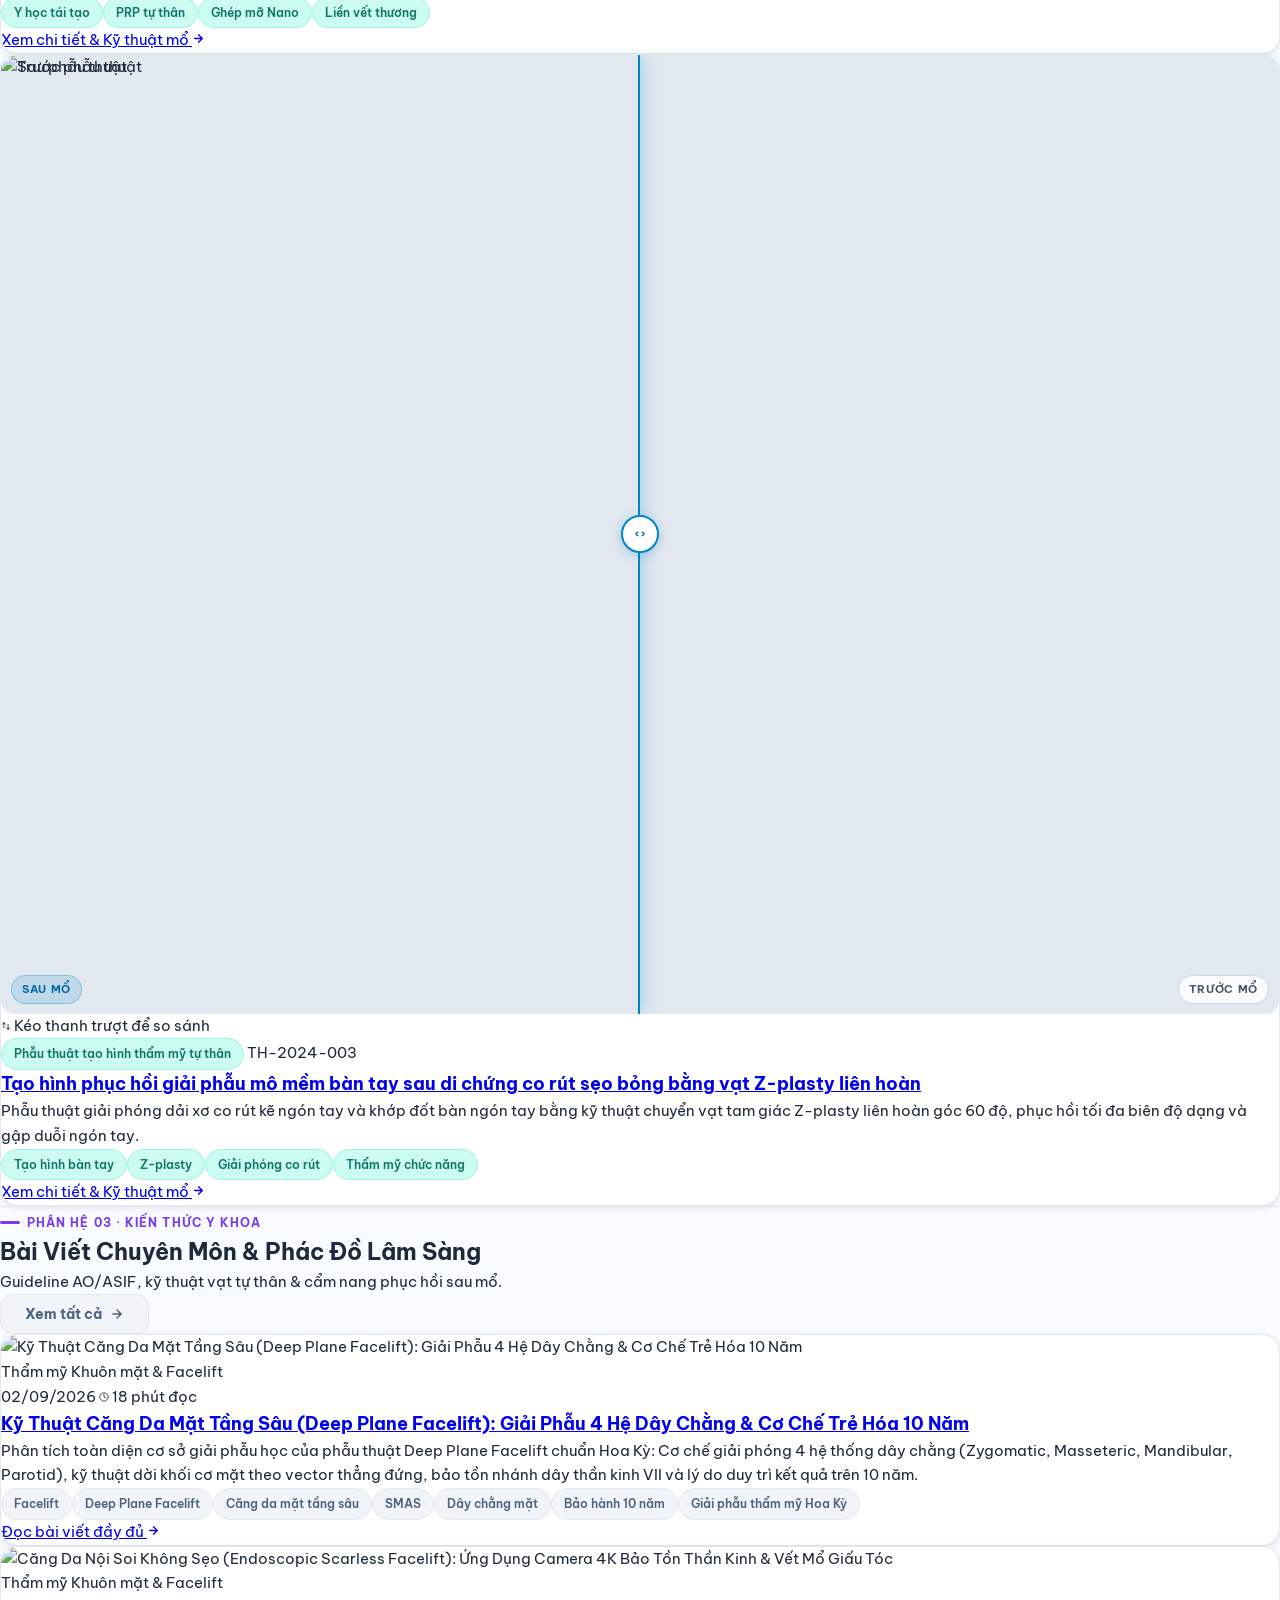
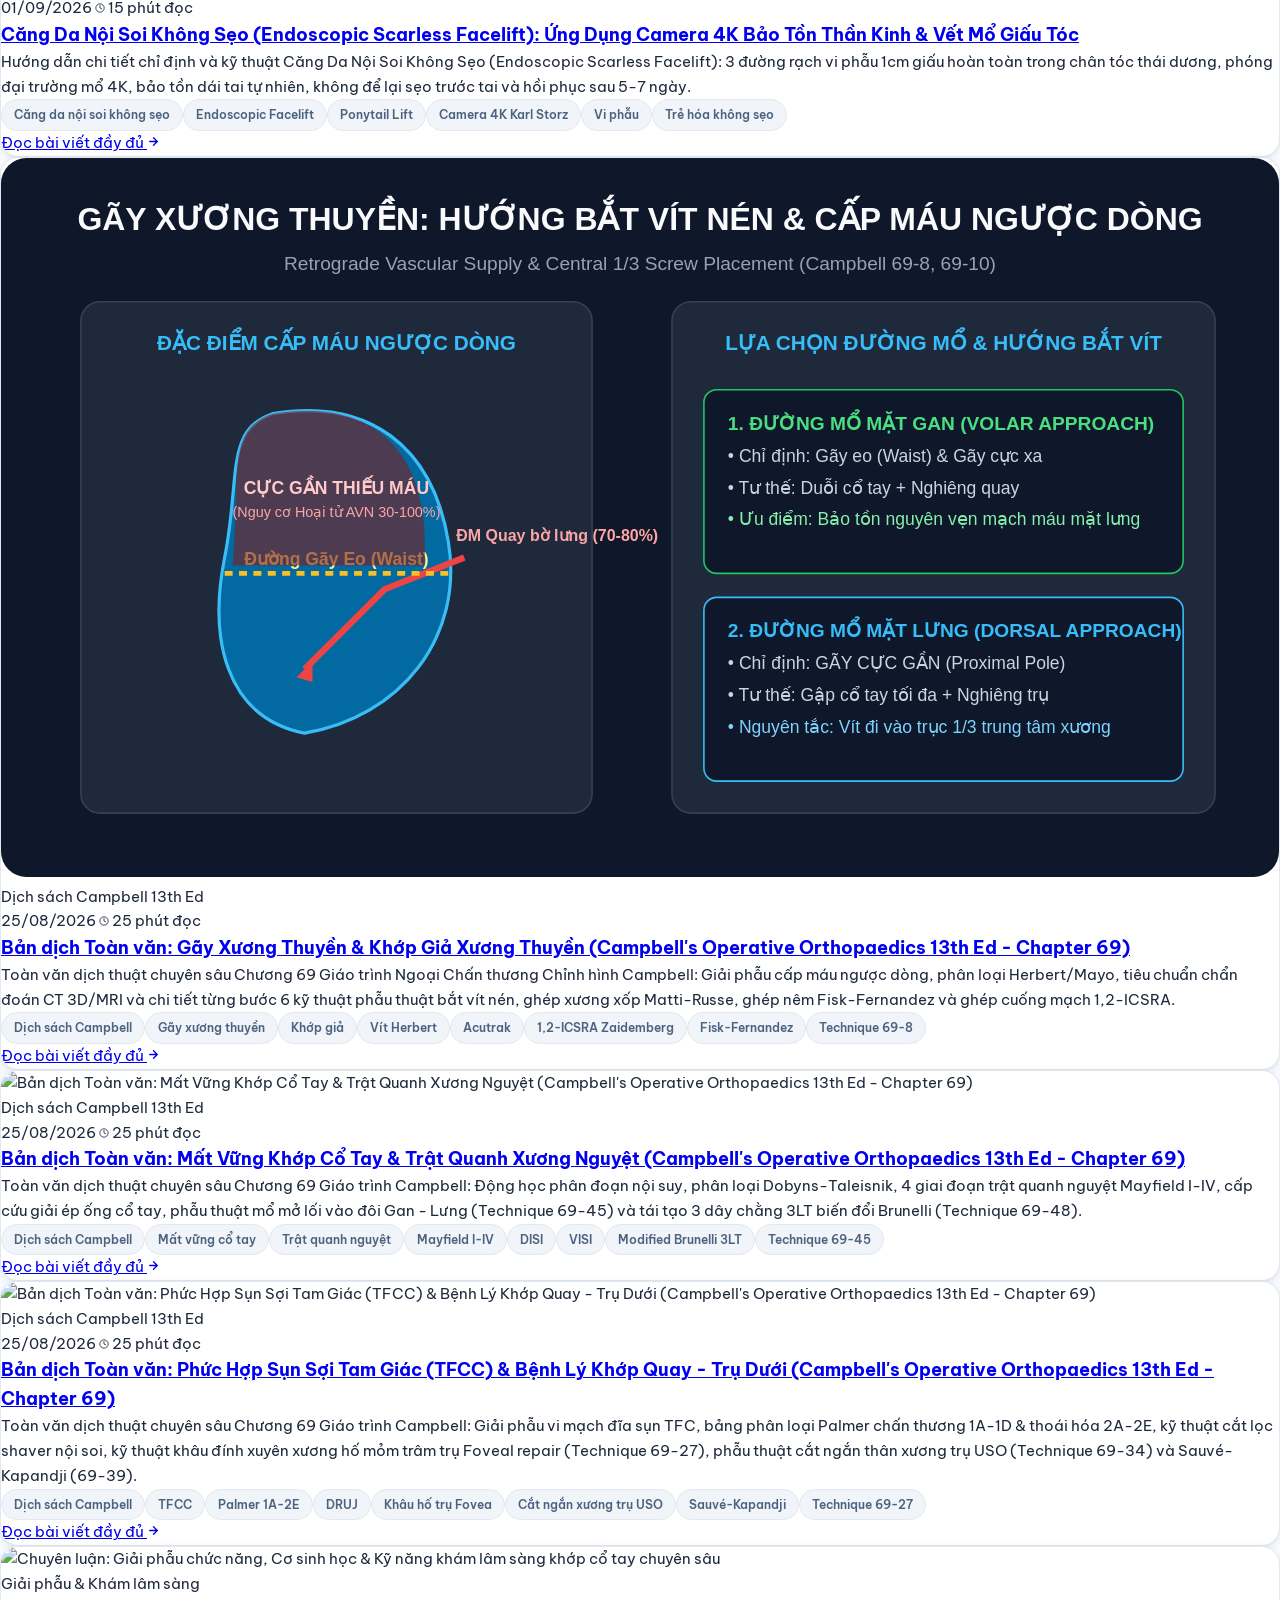
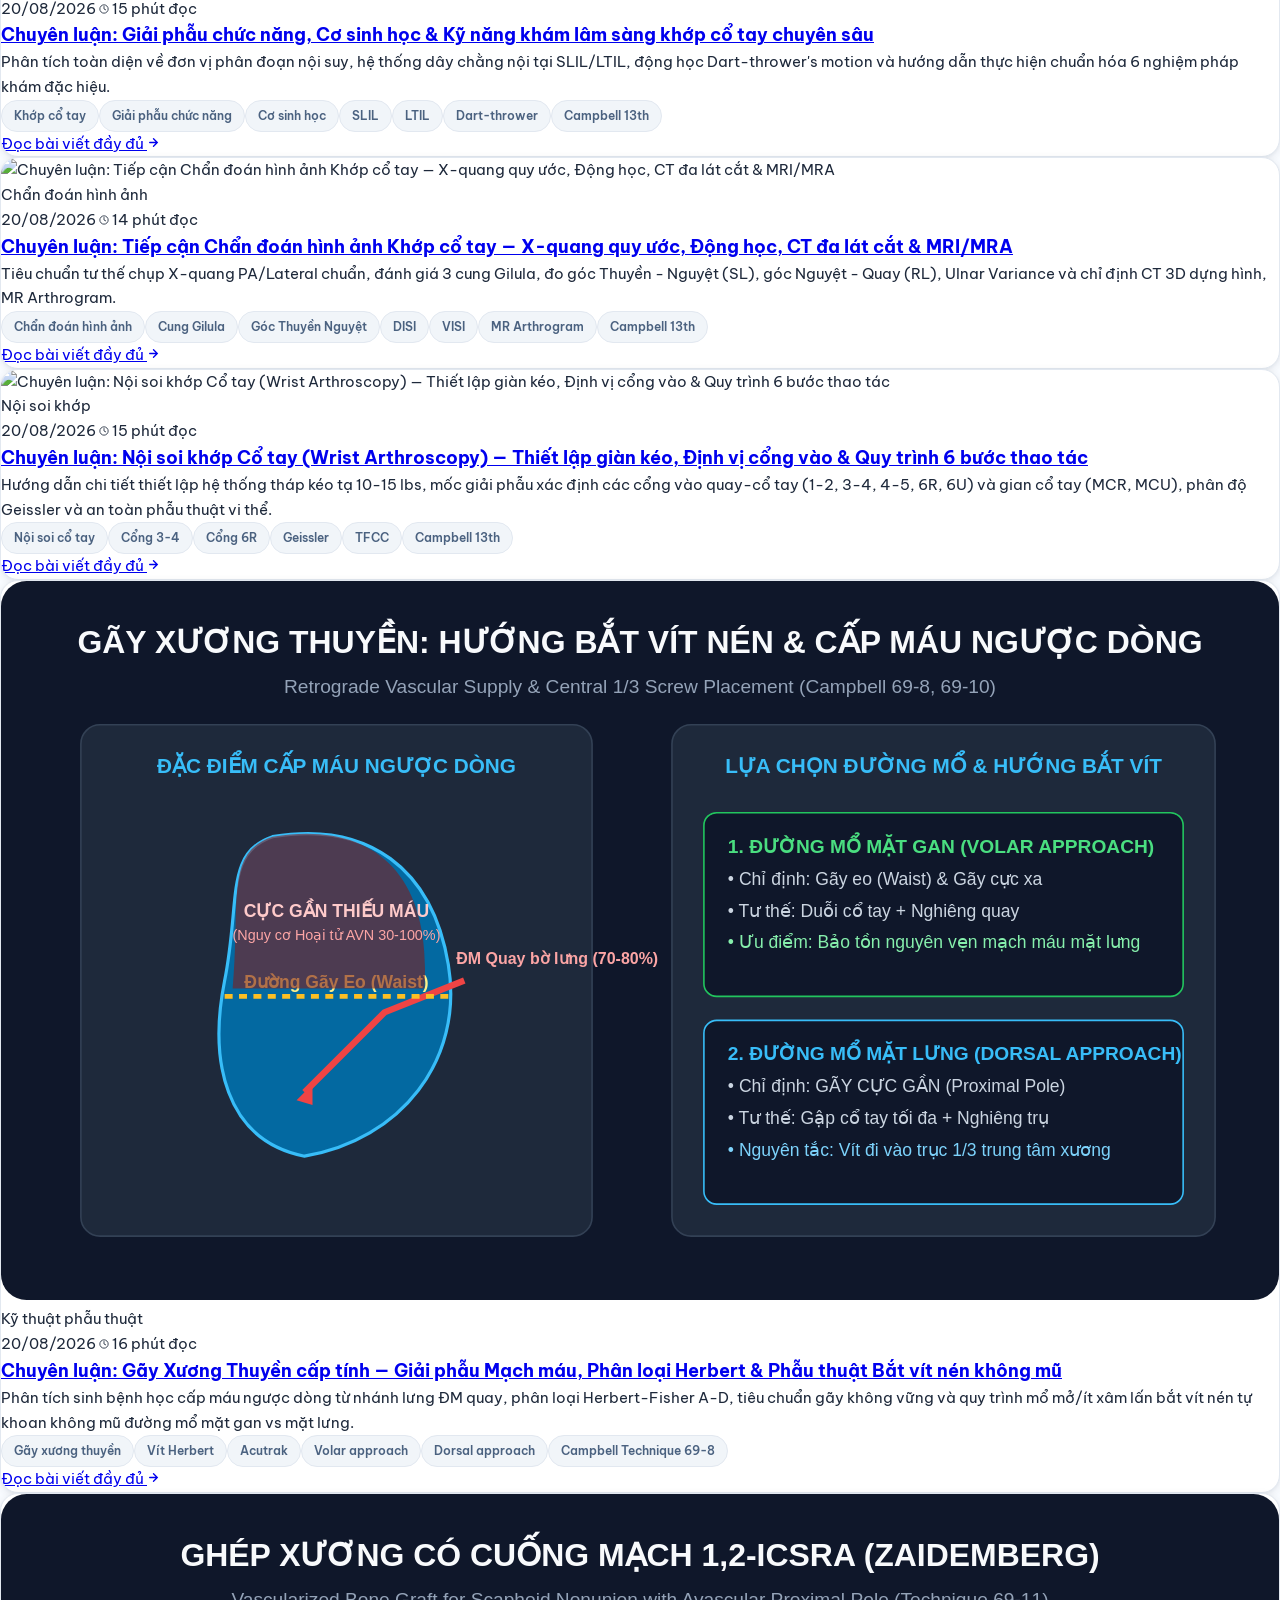
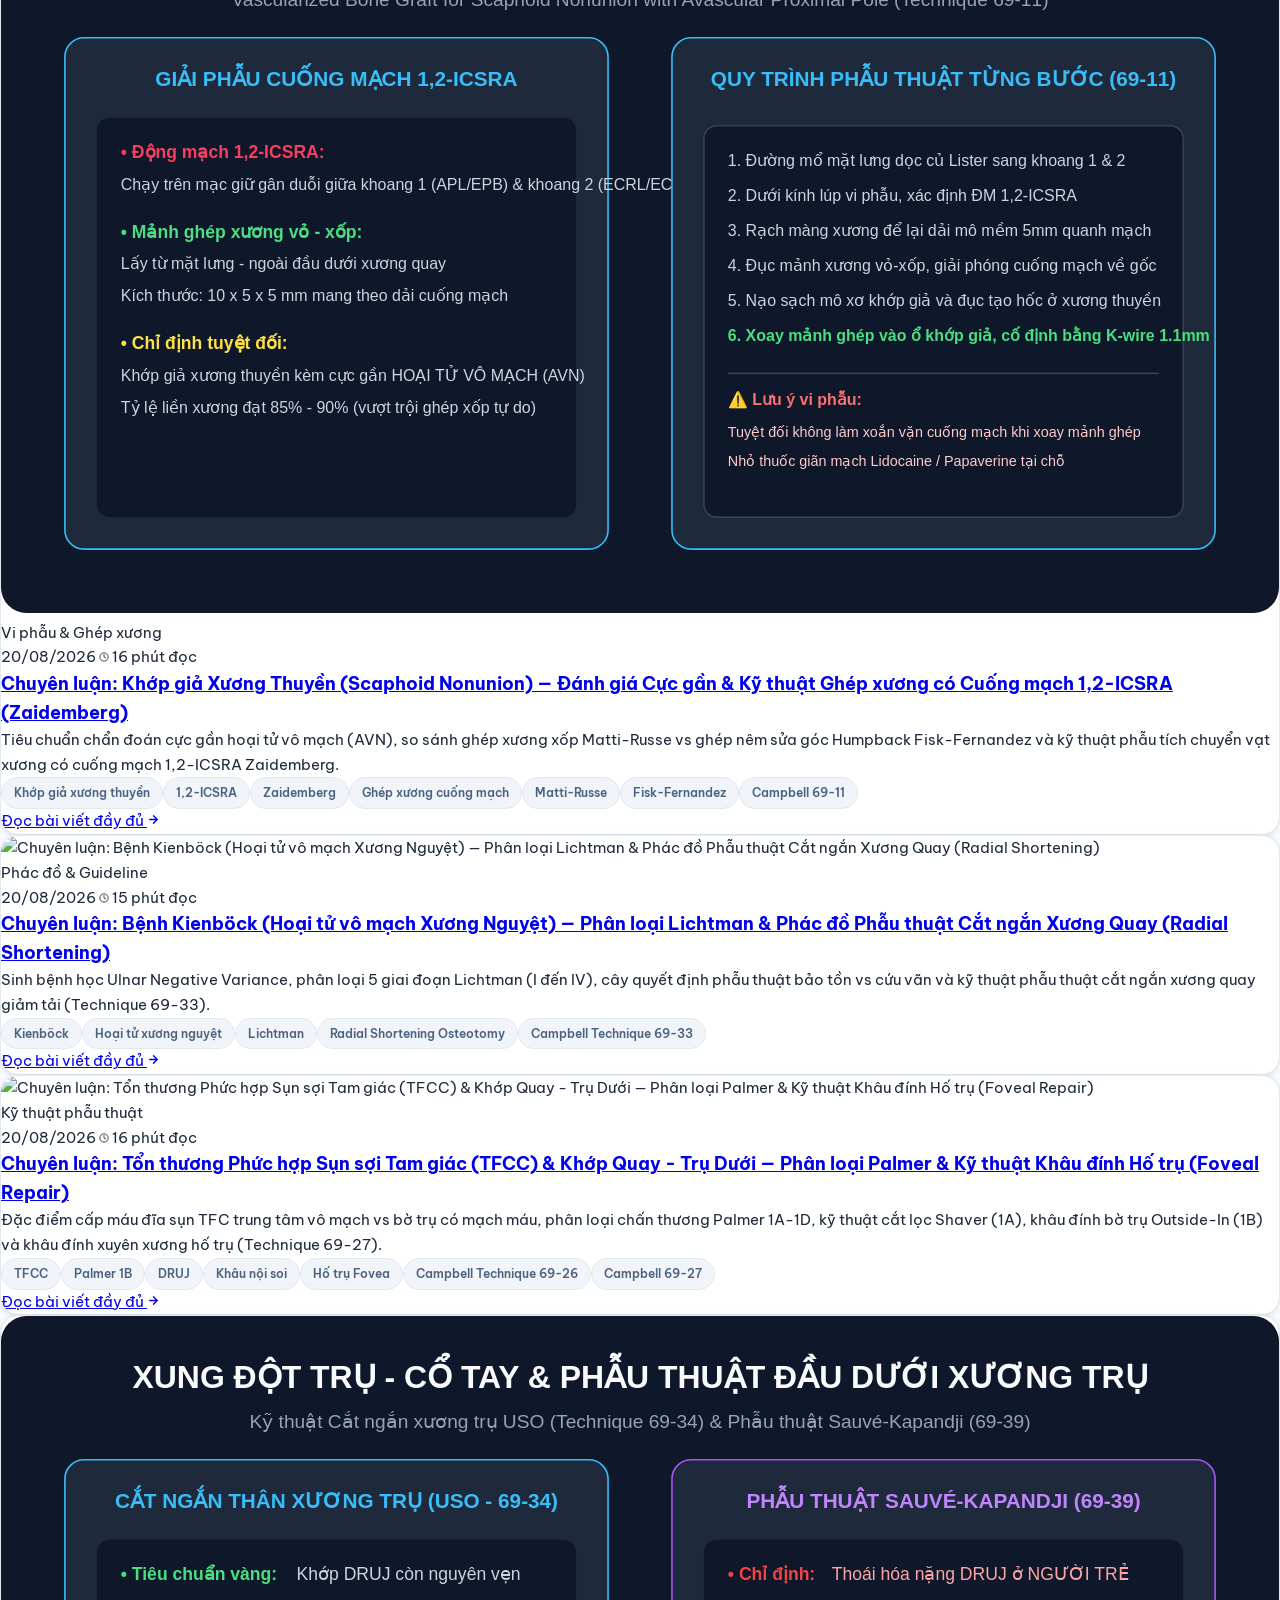
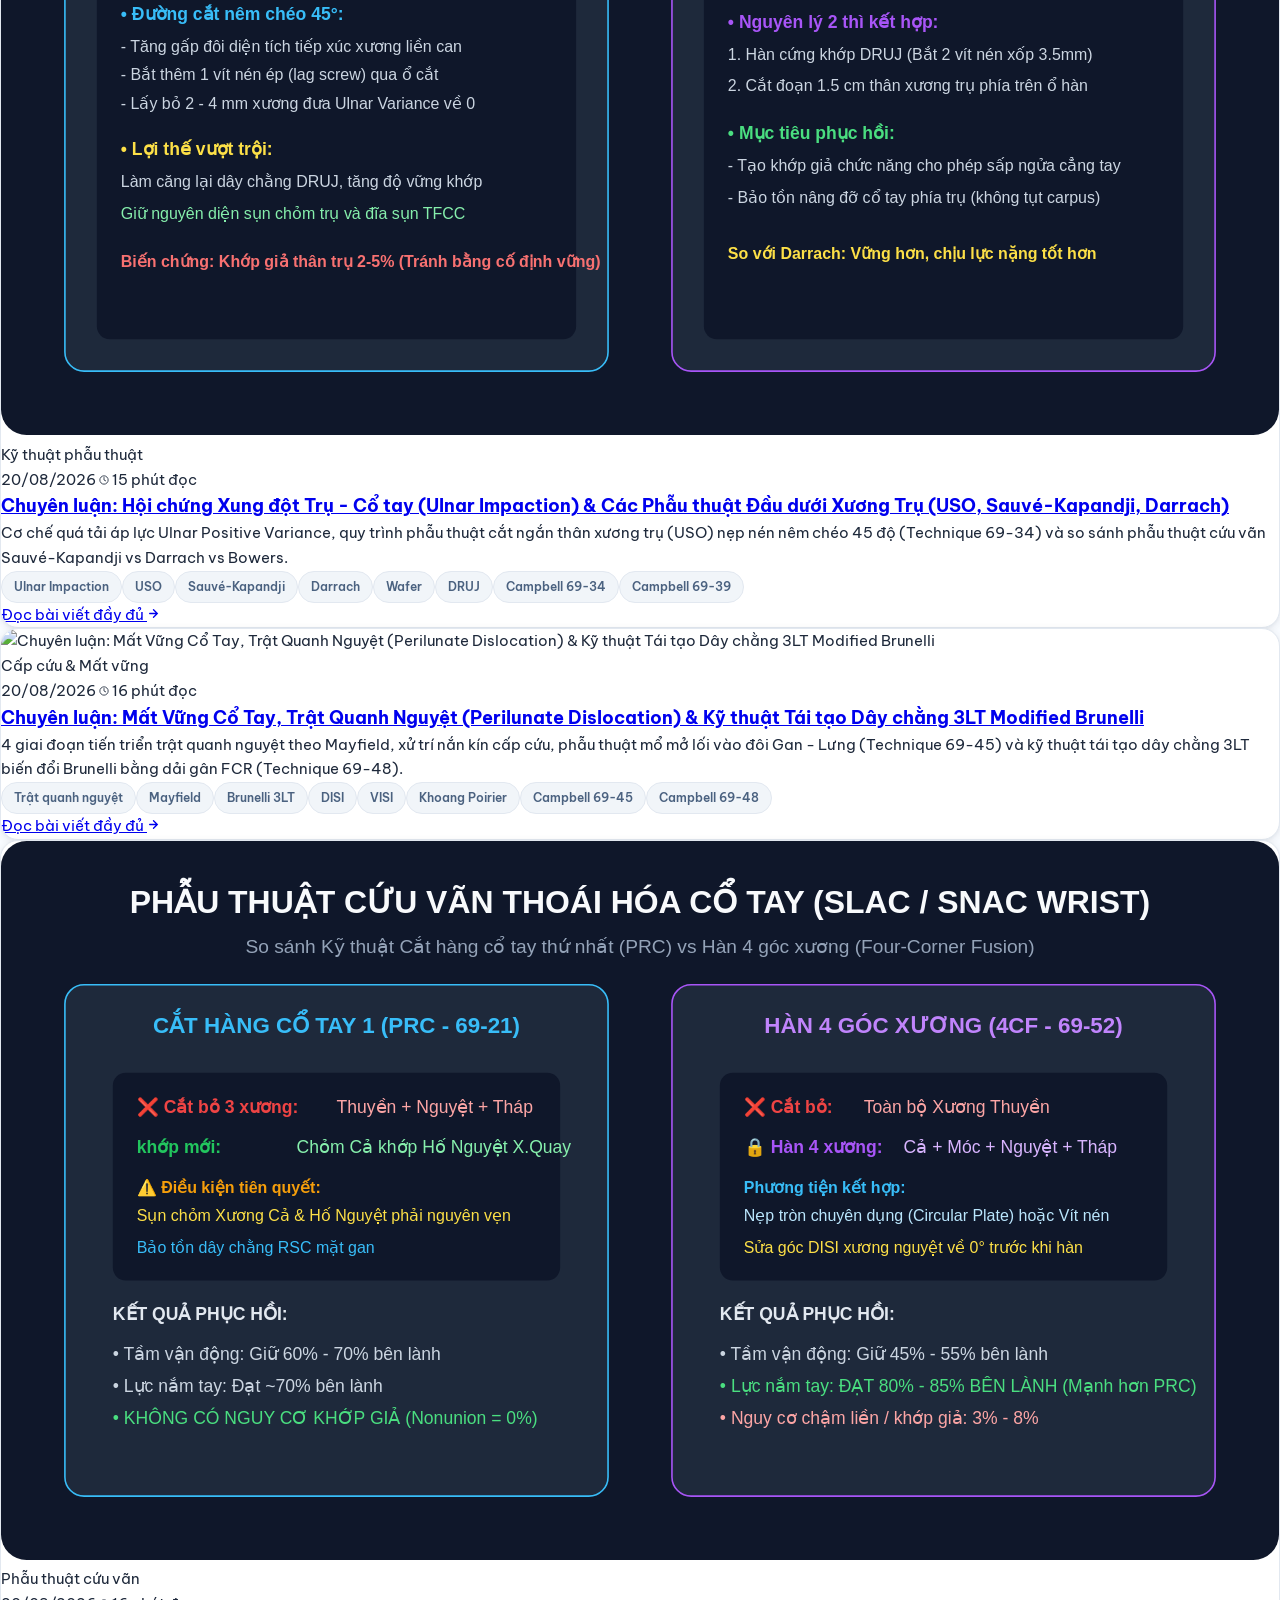
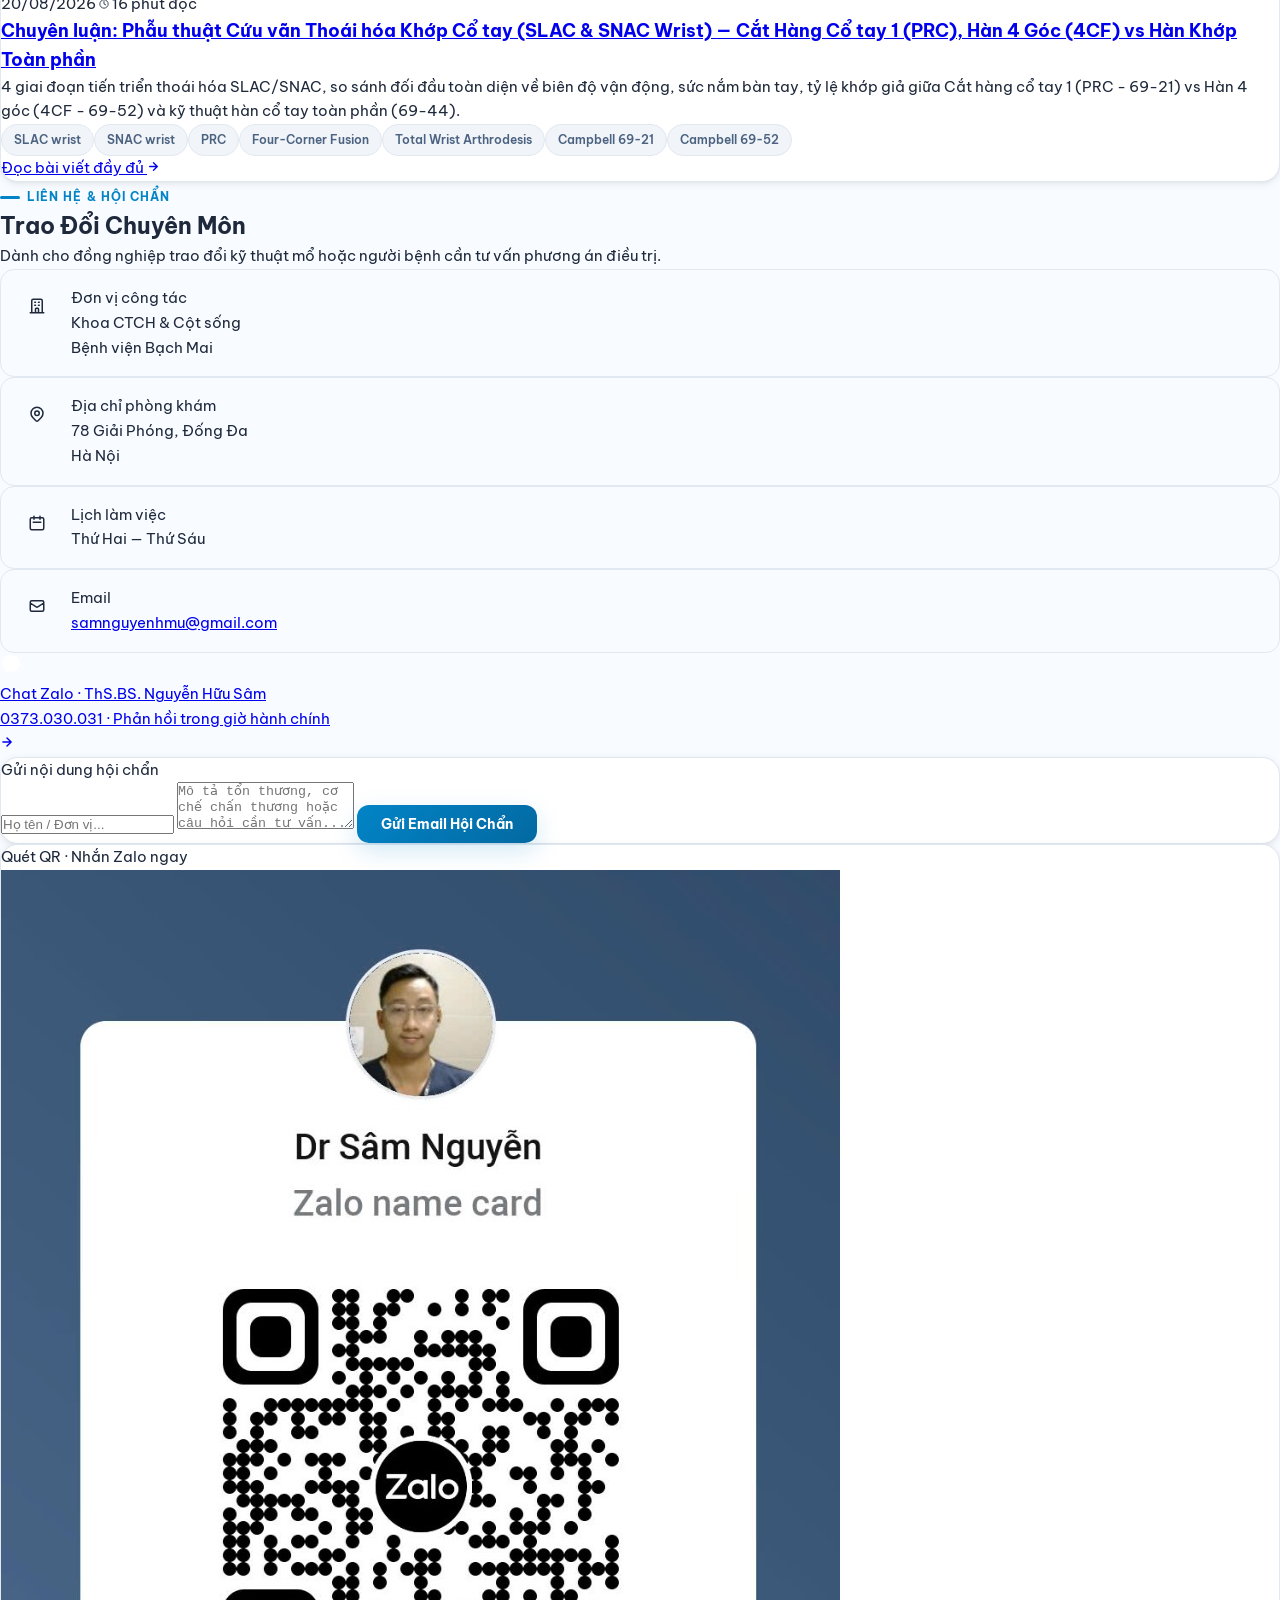
==== commit 32d5b664: "Cap nhat giao dien tong mau xanh y te benh vien Viet Duc & Ngoai khoa Tuyen Trung Uong" ====
--- a/index.html
+++ b/index.html
@@ -223,36 +223,36 @@
 <!-- ══════════════════════════════════════
      FACELIFT SPECIALTY SPOTLIGHT BANNER
 ══════════════════════════════════════ -->
-<section class="py-6 bg-[#070D1B] border-y border-amber-500/30 text-white relative overflow-hidden">
+<section class="py-6 bg-[#0B3C68] border-y border-sky-600/40 text-white relative overflow-hidden shadow-md">
   <div class="max-w-7xl mx-auto px-4 sm:px-6 lg:px-8 relative z-10">
-    <div class="flex flex-col lg:flex-row items-center justify-between gap-6 p-6 sm:p-8 rounded-2xl bg-gradient-to-r from-navy-900 via-navy-800 to-navy-900 border border-amber-400/40 shadow-2xl">
+    <div class="flex flex-col lg:flex-row items-center justify-between gap-6 p-6 sm:p-8 rounded-2xl bg-gradient-to-r from-[#0A2540] via-[#0B3C68] to-[#005BAC] border border-sky-300/30 shadow-xl">
       
       <div class="flex items-center gap-5">
-        <div class="w-16 h-16 sm:w-20 sm:h-20 rounded-2xl bg-gradient-to-br from-amber-300 via-amber-500 to-amber-700 p-0.5 shadow-lg shrink-0 flex items-center justify-center">
-          <div class="w-full h-full bg-[#070D1B] rounded-[14px] flex items-center justify-center font-serif font-black text-amber-300 text-2xl">
+        <div class="w-16 h-16 sm:w-20 sm:h-20 rounded-2xl bg-gradient-to-br from-sky-400 via-[#005BAC] to-[#0A2540] p-0.5 shadow-lg shrink-0 flex items-center justify-center">
+          <div class="w-full h-full bg-[#0B3C68] rounded-[14px] flex items-center justify-center font-serif font-black text-amber-300 text-2xl">
             AFI
           </div>
         </div>
         <div>
           <div class="flex flex-wrap items-center gap-2 mb-1.5">
-            <span class="text-[11px] font-black uppercase tracking-wider bg-amber-400 text-navy-900 px-2.5 py-0.5 rounded-full">
-              👑 ĐẶC QUYỀN MỚI 2026
+            <span class="text-[11px] font-bold uppercase tracking-wider bg-sky-100 text-[#005BAC] px-2.5 py-0.5 rounded-full">
+              🏥 CHUẨN NGOẠI KHOA TUYẾN TRUNG ƯƠNG
             </span>
-            <span class="text-xs text-amber-300 font-semibold flex items-center gap-1">
+            <span class="text-xs text-amber-300 font-bold flex items-center gap-1">
               🛡️ Bảo Hành Cấu Trúc 10 Năm Bằng Văn Bản
             </span>
           </div>
           <h2 class="font-serif text-xl sm:text-2xl lg:text-3xl font-bold text-white">
             Chuyên Khoa Căng Da Mặt Tầng Sâu (Deep Plane) &amp; Nội Soi Không Sẹo Chuẩn Mỹ
           </h2>
-          <p class="text-xs sm:text-sm text-slate-300 mt-1 max-w-2xl">
-            Kỹ thuật chuyển giao từ Beverly Hills &amp; NYC. 100% ThS.BS Viện Tuyến Trung Ương mổ chính. 3 điểm rạch 1cm giấu trong tóc, hồi phục 5-7 ngày, bảo tồn thần kinh mặt VII.
+          <p class="text-xs sm:text-sm text-sky-100 mt-1 max-w-2xl">
+            Kỹ thuật chuyển giao từ Chuyên gia Facelift Hoa Kỳ. 100% ThS.BS Viện Tuyến Trung Ương mổ chính. 3 điểm rạch 1cm giấu trong tóc, hồi phục 5-7 ngày, bảo tồn thần kinh mặt VII.
           </p>
         </div>
       </div>
 
       <div class="flex flex-wrap items-center gap-3 shrink-0 w-full lg:w-auto">
-        <a href="facelift.html" class="w-full sm:w-auto text-center font-bold px-6 py-3.5 rounded-full bg-gradient-to-r from-amber-300 via-amber-400 to-amber-500 text-navy-900 shadow-lg hover:scale-105 transition-all text-sm">
+        <a href="facelift.html" class="w-full sm:w-auto text-center font-bold px-6 py-3.5 rounded-full bg-gradient-to-r from-amber-400 to-amber-500 hover:from-amber-500 hover:to-amber-600 text-slate-950 shadow-lg hover:scale-105 transition-all text-sm">
           Khám Phá Kỹ Thuật Facelift Chuẩn Mỹ ➔
         </a>
       </div>
